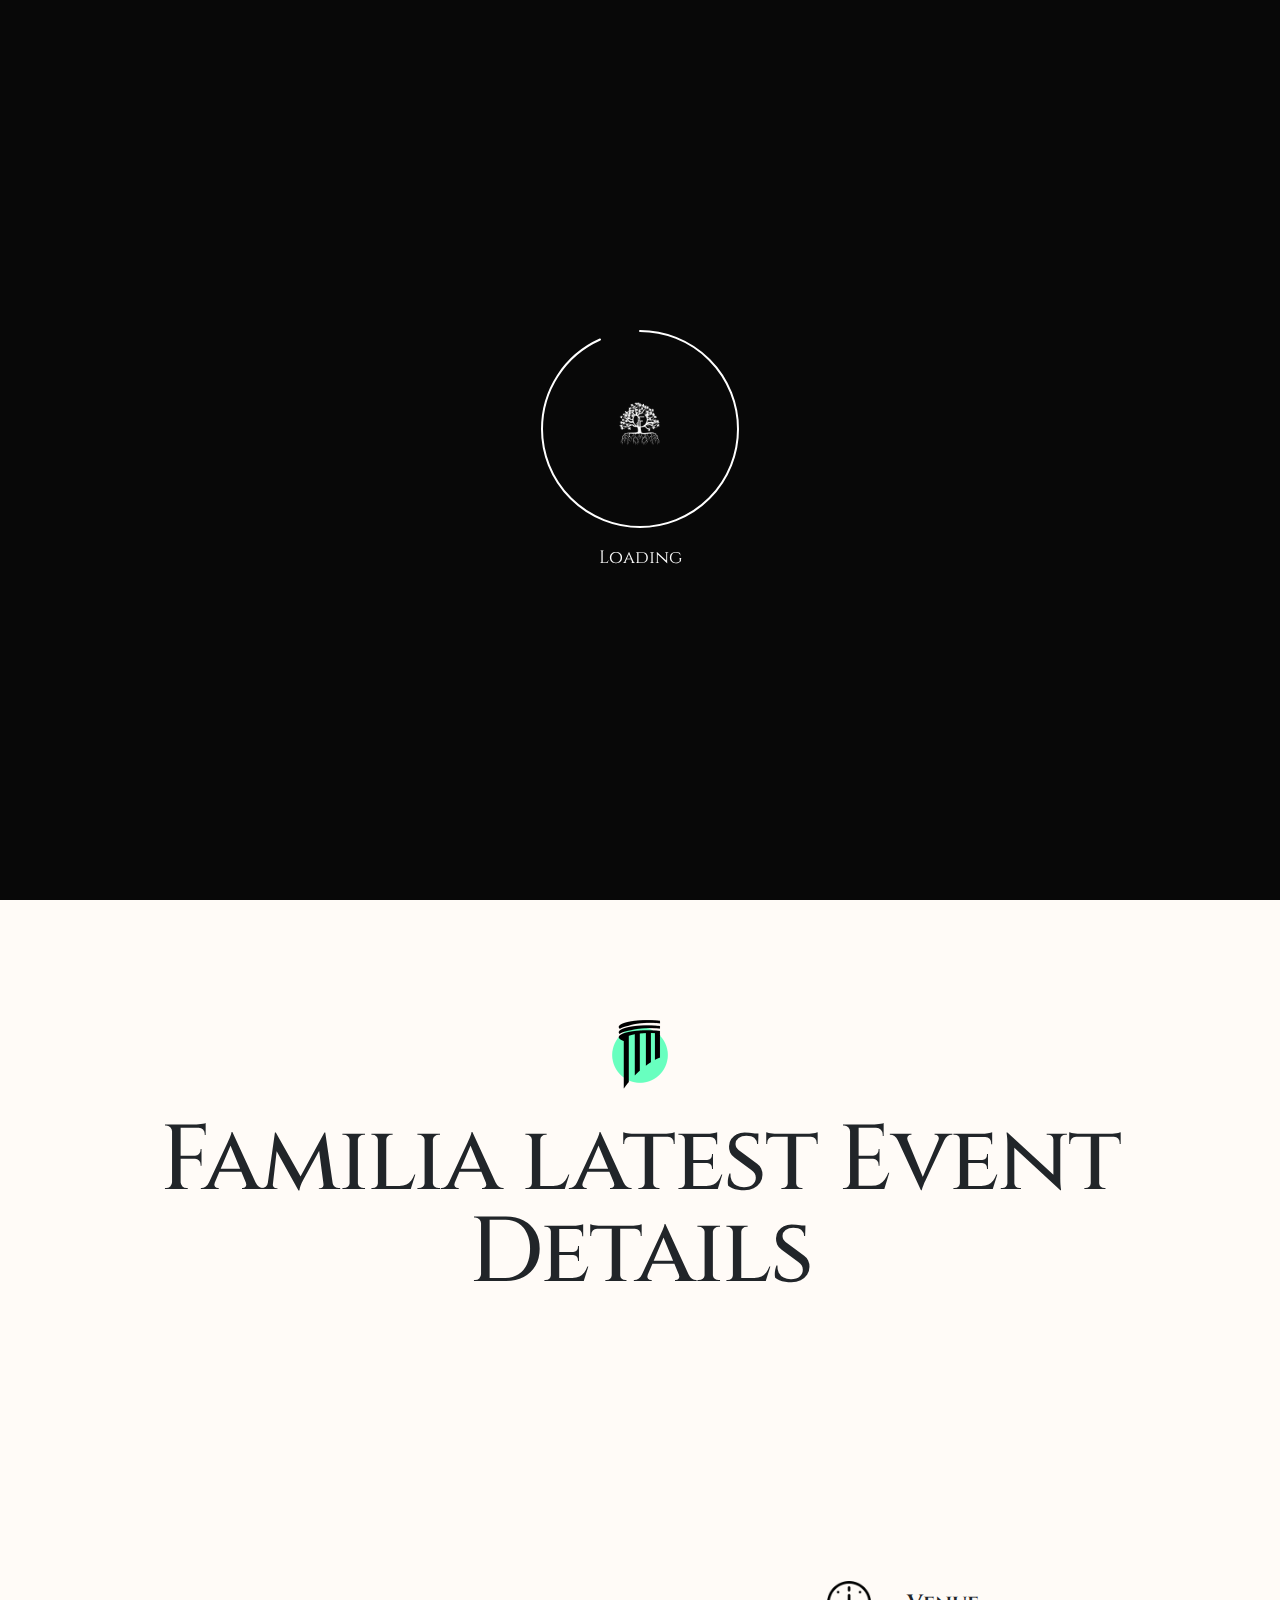
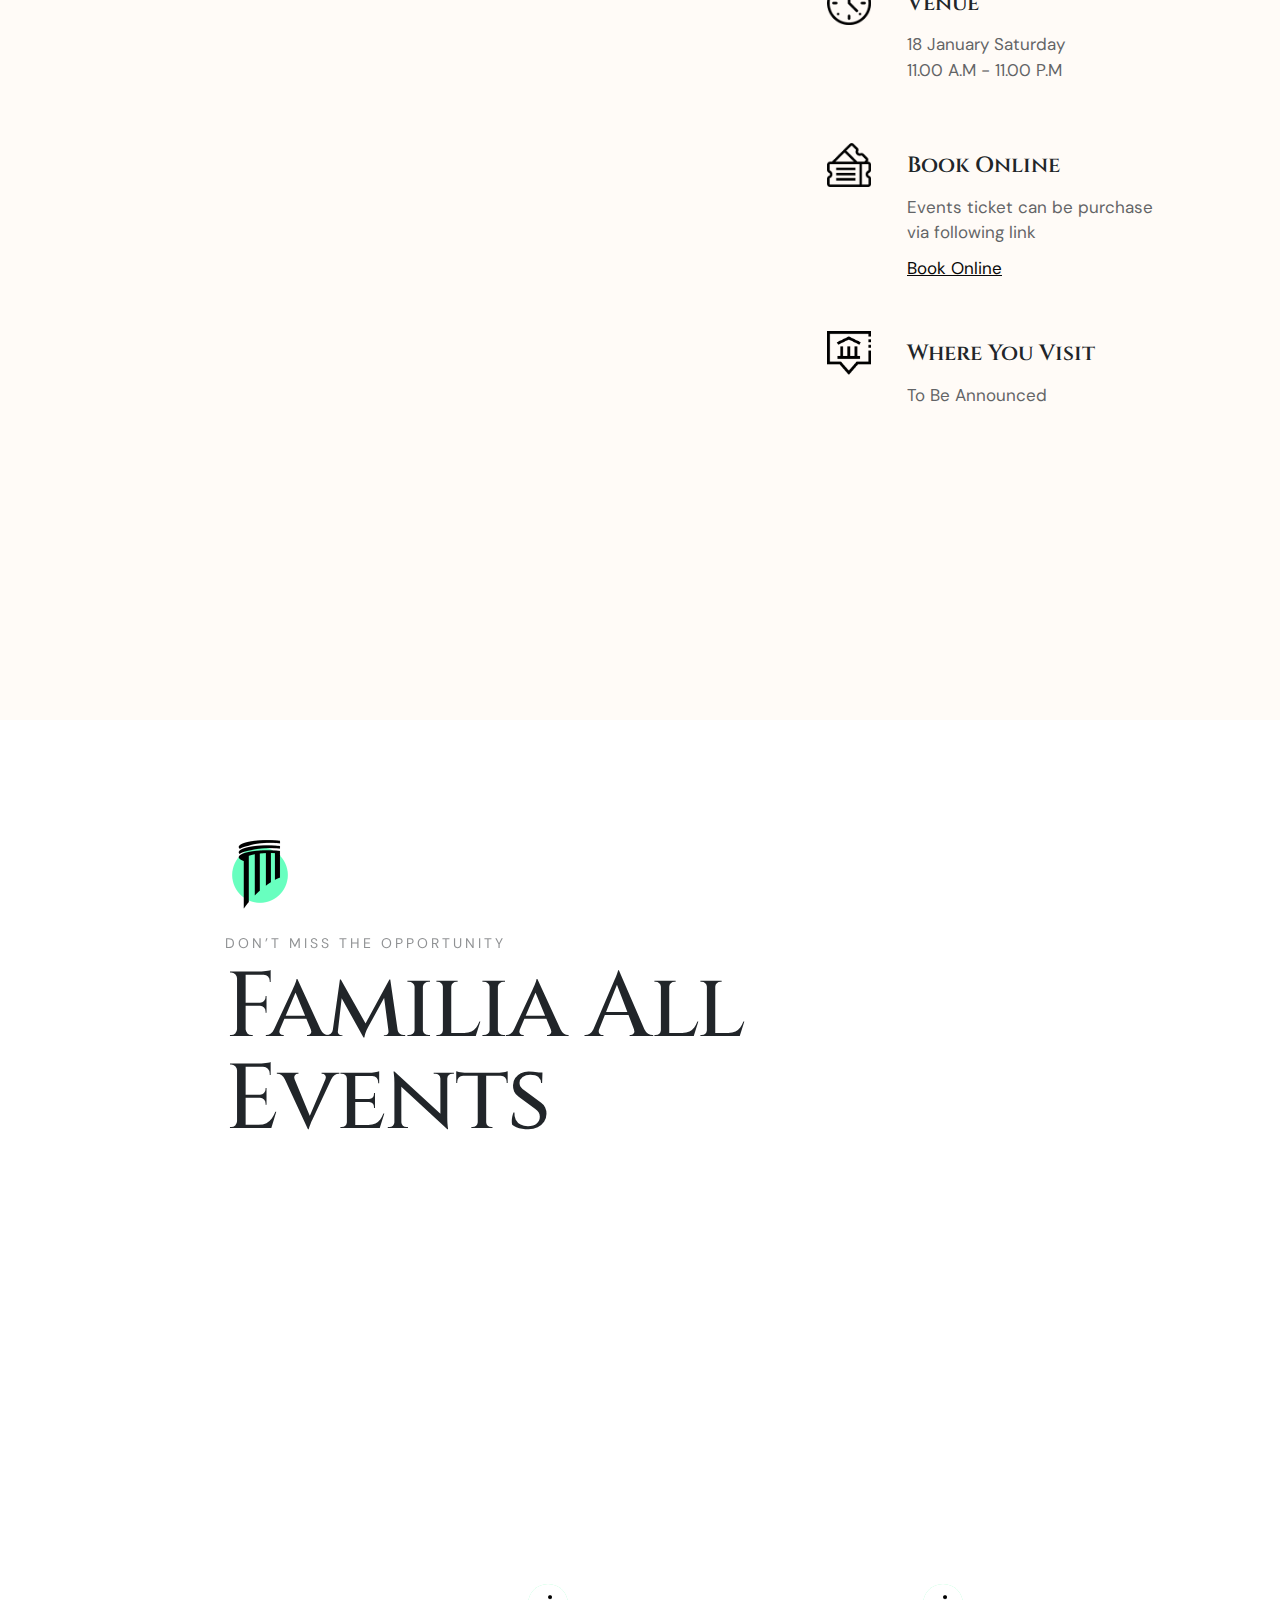
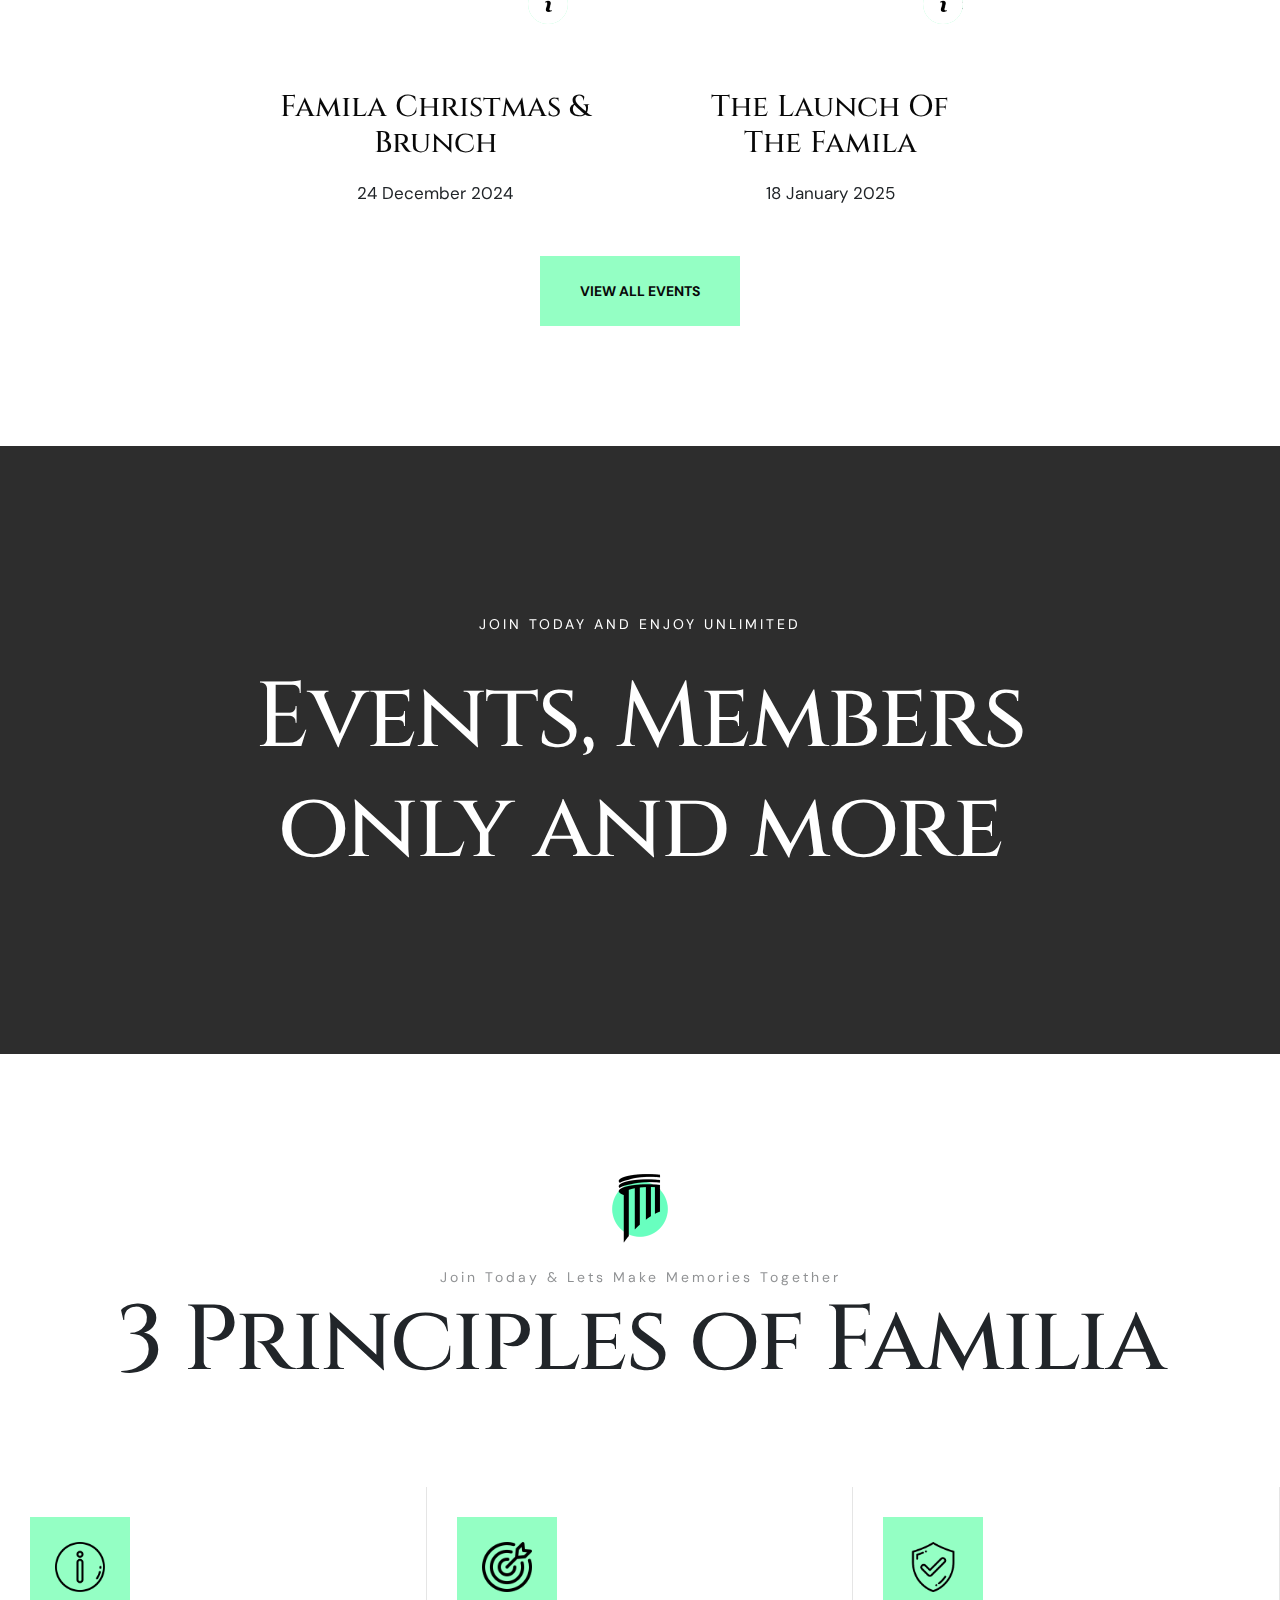
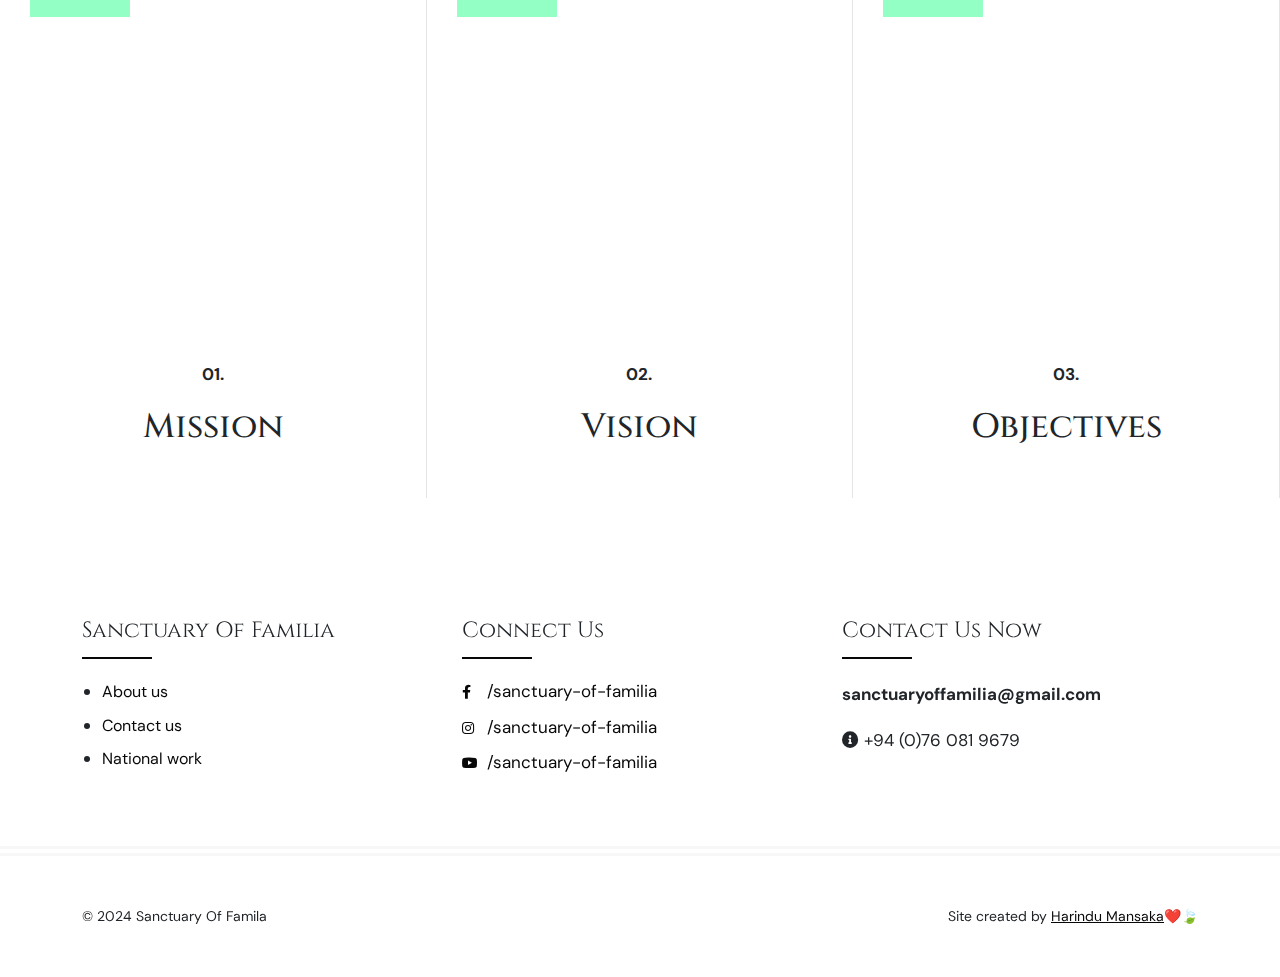
==== index.html @ 74d20cc4 "familia prototype version" ====
<!doctype html>
<html lang="en">
<head>
<meta charset="utf-8">
<meta name="viewport" content="width=device-width, initial-scale=1, shrink-to-fit=no">
<meta name="theme-color" content="#feed01"/>
<title>sanctuary of familia</title>
<meta name="author" content="Themezinho">
<meta name="description" content="For all kind of exhibition museum website">
<meta name="keywords" content="wandau, exhibition, museum, art, history, entry, ticket, contemporary, modern, booking, visit, culture, life, centuries, roots, fancy, themezinho">

<!-- SOCIAL MEDIA META -->
<meta property="og:description" content="Wandau | Art & History Museum">
<meta property="og:image" content="http://www.themezinho.net/wandau/preview.png">
<meta property="og:site_name" content="wandau">
<meta property="og:title" content="wandau">
<meta property="og:type" content="website">
<meta property="og:url" content="http://www.themezinho.net/wandau">

<!-- TWITTER META -->
<meta name="twitter:card" content="summary">
<meta name="twitter:site" content="@wandau">
<meta name="twitter:creator" content="@wandau">
<meta name="twitter:title" content="wandau">
<meta name="twitter:description" content="Wandau | Art & History Museum">
<meta name="twitter:image" content="http://www.themezinho.net/wandau/preview.png">

<!-- FAVICON FILES -->
<link href="ico/apple-touch-icon-144-precomposed.png" rel="apple-touch-icon" sizes="144x144">
<link href="ico/apple-touch-icon-114-precomposed.png" rel="apple-touch-icon" sizes="114x114">
<link href="ico/apple-touch-icon-72-precomposed.png" rel="apple-touch-icon" sizes="72x72">
<link href="ico/apple-touch-icon-57-precomposed.png" rel="apple-touch-icon">
<link href="ico/favicon.png" rel="shortcut icon">

<!-- CSS FILES -->
<link rel="stylesheet" href="css/fontawesome.min.css">
<link rel="stylesheet" href="css/odometer.min.css">
<link rel="stylesheet" href="css/fancybox.min.css">
<link rel="stylesheet" href="css/swiper.min.css">
<link rel="stylesheet" href="css/bootstrap.min.css">
<link rel="stylesheet" href="css/style.css">
</head>
<body>
<div class="preloader" id="preloader">
  <svg viewBox="0 0 1920 1080" preserveAspectRatio="none" version="1.1">
    <path d="M0,0 C305.333333,0 625.333333,0 960,0 C1294.66667,0 1614.66667,0 1920,0 L1920,1080 C1614.66667,1080 1294.66667,1080 960,1080 C625.333333,1080 305.333333,1080 0,1080 L0,0 Z"></path>
  </svg>
  <div class="inner">
    <canvas class="progress-bar" id="progress-bar" width="200" height="200"></canvas>
    <figure><img src="images/familia-logo-white.png" alt="Image"></figure>
    <small>Loading</small> </div>
  <!-- end inner -->
</div>
<!-- end preloder -->
<div class="page-transition">
  <svg viewBox="0 0 1920 1080" preserveAspectRatio="none" version="1.1">
    <path d="M0,0 C305.333333,0 625.333333,0 960,0 C1294.66667,0 1614.66667,0 1920,0 L1920,1080 C1614.66667,980 1294.66667,930 960,930 C625.333333,930 305.333333,980 0,1080 L0,0 Z"></path>
  </svg>
</div>
<!-- end page-transition -->
<div class="smooth-scroll">
  <div class="section-wrapper" data-scroll-section>
    <div class="search-box">
      <div class="container">
        <div class="form">
          <h3>SEARCH EVENT</h3>
          <input type="search" placeholder="What are you looking for ?">
          <input type="submit" value="SEARCH">
        </div>
        <!-- end form -->
        <div class="search-events">
          <ul>
            <li>
              <h5><a href="#">Artemisia Gentileschi talk with Maria</a></h5>
              <small>15 August – 31 October 2020</small> </li>
            <li>
              <h5><a href="#">Artemisia Gentileschi talk with Maria</a></h5>
              <small>15 August – 31 October 2020</small> </li>
            <li>
              <h5><a href="#">Artemisia Gentileschi talk with Maria</a></h5>
              <small>15 August – 31 October 2020</small> </li>
          </ul>
        </div>
        <!-- end search-events -->
      </div>
    </div>
    <!-- end search-box -->
    <aside class="side-widget">
      <svg viewBox="0 0 600 1080" preserveAspectRatio="none" version="1.1">
        <path d="M540,1080H0V0h540c0,179.85,0,359.7,0,539.54C540,719.7,540,899.85,540,1080z"></path>
      </svg>
      <figure class="logo"> <img src="images/familia-logo-white.png" alt="Image"> <h4 class="widget-title">Latest News</h4></figure>
      <!-- end logo -->
      <div class="inner">
        <div class="widget">
          <figure><img src="images/familia-launch.jpg" alt="Image"></figure>
          <p>At Familia, our mission is to create extraordinary, immersive music experiences that celebrate diversity, elevate local talent, and provide a safe, inclusive space where music lovers can connect, express themselves, and enjoy the thrill of underground music.</p>
        </div>
        <!-- end widget -->
        <div class="widget">
          <h6 class="widget-title">Venue</h6>
          <p> 18 January 2025 11 A.M. - 11 P.M.</p>
        </div>
        <!-- end widget -->
      </div>
      <!-- end inner -->
		<div class="display-mobile">
			<div class="custom-menu">
        <!-- <ul>
          <li><a href="#">Eng</a></li>
          <li><a href="#">Rus</a></li>
        </ul> -->
      </div>
      <!-- end custom-menu -->
      <div class="site-menu">
        <ul>
          <!-- <a href="visit.html" data-scroll-to>Visit</a> -->
          <!-- <li></li> -->
          <li><a href="exhibitions.html" data-scroll-to>Upcoming Events</a></li>
          <li><a href="collections.html" data-scroll-to>Featured Artists</a></li>
          <!-- <a href="about.html" data-scroll-to>About</a> -->
          <!-- <li></li> -->
          <!-- <li><a href="contact.html" data-scroll-to>Contact</a></li> -->
        </ul>
      </div>
      <!-- end site-menu -->
		</div>
		<!-- end display-mobile -->
    </aside>
    <nav class="navbar">
      <div class="logo"> <a href="index.html"> <img src="images/logo-2-new-3.png" alt="Image"> </a> </div>
      <!-- end logo -->
      <div class="custom-menu">
        <!-- <ul>
          <li><a href="#">Eng</a></li>
          <li><a href="#">Rus</a></li>
        </ul> -->
      </div>
      <!-- end custom-menu -->
      <div class="site-menu">
        <ul>
          <!-- <li><a href="visit.html" data-scroll-to>Visit</a></li> -->
          <li><a href="exhibitions.html" data-scroll-to>Upcoming Events</a></li>
          <li><a href="collections.html" data-scroll-to>Featured Artists</a></li>
          <!-- <a href="about.html" data-scroll-to>About</a> -->
          <li></li>
          <!-- <li><a href="contact.html" data-scroll-to>Contact</a></li> -->
        </ul>
      </div>
      <!-- end site-menu -->
      <!-- <i class="far fa-search"></i>  -->
      <div class="search-button"> </div>
      <!-- end search-button -->
      <div class="hamburger-menu">
        <svg class="hamburger" width="30" height="30" viewBox="0 0 30 30">
          <path class="line line-top" d="M0,9h30"/>
          <path class="line line-center" d="M0,15h30"/>
          <path class="line line-bottom" d="M0,21h30"/>
        </svg>
      </div>
      <!-- end hamburger-menu -->
      <!-- <a href="membership.html">GET A TICKET</a>  -->
      <div class="navbar-button"> </div>
      <!-- end navbar-button -->
    </nav>
    <!-- end navbar -->
    <header class="slider">
      <div class="swiper-container slider-images">
        <div class="swiper-wrapper">
          <div class="swiper-slide" data-background="images/god.jpeg">
			<div class="mobile-slide" data-background="images/god-mobile.jpeg"></div>
			</div>
          <div class="swiper-slide" data-background="images/athena.jpg">
			<div class="mobile-slide" data-background="images/athena-mobile.jpg"></div>
			</div>
          <!-- <div class="swiper-slide" data-background="images/slide03.jpg">
			<div class="mobile-slide" data-background="images/slide-mobile03.jpg"></div>
			</div> -->
        </div>
        <!-- end swiper-wrapper -->
        <div class="container-fluid slider-nav">
          <div class="swiper-pagination"></div>
          <!-- end swiper-pagination -->
          <div class="swiper-fraction"></div>
          <!-- end swiper-fraction -->
          <div class="button-prev"><i class="far fa-chevron-down"></i></div>
          <!-- end swiper-button-prev -->
          <div class="button-next"><i class="far fa-chevron-up"></i></div>
          <!-- end swiper-button-next -->
        </div>
        <!-- end slider-nav -->
      </div>
      <!-- end slider-images -->
      <div class="swiper-container slider-texts">
        <!-- <svg width="580" height="400" class="svg-morph">
          <path id="svg_morph" d="m261,30.4375c0,0 114,6 151,75c37,69 37,174 6,206.5625c-31,32.5625 -138,11.4375 -196,-19.5625c-58,-31 -86,-62 -90,-134.4375c12,-136.5625 92,-126.5625 129,-127.5625z" />
        </svg> -->
        <div class="swiper-wrapper">
          <div class="swiper-slide">
            <div class="container-fluid">
              <h1>Familia <br>
                The Launch </h1>
                <p>Redefining Sri Lanka's Music Scene Through<br>
                Immersive Underground Experiences.</p>
            </div>
            <!-- end container -->
          </div>
          <!-- end swiper-slide -->
          <div class="swiper-slide">
            <div class="container-fluid">
              <h1>Christmas & <br>
                Brunch</h1>
              <p>Redefining Sri Lanka's Music Scene Through<br>
                  Immersive Underground Experiences.</p>
            </div>
            <!-- end container -->
          </div>
          <!-- end swiper-slide -->
          <!-- <div class="swiper-slide">
            <div class="container-fluid">
              <h1>The Art of <br>
                North Africa </h1>
              <p>Curator Peter Loovers explores the special relationship between<br>
                Arctic Peoples and 'man's best friend'.</p>
            </div>
            <!- end container -->
          <!-- </div> -->
          <!-- end swiper-slide -->
        </div>
        <!-- end swiper-wrapper -->
      </div>
      <!-- end slider-texts -->
      <div class="play-now"> <a href="videos/familia-short.mp4" data-fancybox data-width="640" data-height="360"  class="play-btn"></a>
        <svg version="1.1" xmlns="http://www.w3.org/2000/svg" xmlns:xlink="http://www.w3.org/1999/xlink" x="0px" y="0px" width="300px" height="300px" viewBox="0 0 300 300" enable-background="new 0 0 300 300" xml:space="preserve">
          <defs>
            <path id="circlePath" d="M 150, 150 m -60, 0 a 60,60 0 0,1 120,0 a 60,60 0 0,1 -120,0 "/>
          </defs>
          <circle cx="150" cy="100" r="75" fill="none"/>
          <g>
            <use xlink:href="#circlePath" fill="none"/>
            <text>
              <textPath xlink:href="#circlePath">PLAY NOW  - PLAY NOW - PLAY NOW -</textPath>
            </text>
          </g>
        </svg>
      </div>
      <!-- end play-now -->
    </header>
    <!-- end slider -->
    <section class="content-section" data-background="#fffbf7">
      <div class="container">
        <div class="row align-items-center">
          <div class="col-12">
            <div class="section-title text-center">
              <figure><img src="images/title-shape.png" alt="Image"></figure>
              <h2>Familia latest Event<br>
                Details</h2>
            </div>
            <!-- end section-title -->
          </div>
          <!-- end col-12 -->
          <div class="col-lg-7">
            <figure class="image-box" data-scroll data-scroll-speed="-1" > <img src="images/familia-launch.jpg" alt="Image"> </figure>
          </div>
          <!-- end col-7 -->
          <div class="col-lg-5">
            <div class="side-icon-list right-side">
              <ul>
                <li>
                  <figure> <img src="images/icon01.png" alt="Image"> </figure>
                  <div class="content">
                    <h5>Venue</h5>
                    <p>18 January Saturday<br>
                      11.00 A.M - 11.00 P.M</p>
                  </div>
                  <!-- end content -->
                </li>
                <li>
                  <figure> <img src="images/icon02.png" alt="Image"> </figure>
                  <div class="content">
                    <h5>Book Online</h5>
                    <p>Events ticket can be purchase <br>
                      via following link</p>
                    <a href="#">Book Online</a> </div>
                  <!-- end content -->
                </li>
                <li>
                  <figure> <img src="images/icon03.png" alt="Image"> </figure>
                  <div class="content">
                    <h5>Where You Visit</h5>
                    <p>To Be Announced</p>
                  </div>
                  <!-- end content -->
                </li>
              </ul>
            </div>
            <!-- end side-icon-list -->
          </div>
          <!-- end col-5 -->
        </div>
        <!-- end row -->
      </div>
      <!-- end container -->
    </section>
    <!-- end content-section -->
    <section class="content-section">
      <div class="container">
        <div class="row justify-content-center">
          <div class="col-lg-9">
            <div class="section-title">
              <figure><img src="images/title-shape.png" alt="Image"></figure>
              <h6>DON’T MISS THE OPPORTUNITY</h6>
              <h2>Familia All Events</h2>
            </div>
            <!-- end section-title -->
          </div>
          <!-- end col-9 -->
          <!-- <div class="col-lg-3"> <a href="#" class="circle-button">BOOK AN <br>
            EVENT</a> </div> -->
          <!-- end col-3 -->
        </div>
        <!-- end row -->
        <div class="row justify-content-center">
          <div class="col-lg-4 col-md-6">
            <div class="exhibition-box" data-scroll data-scroll-speed="-1" >
              <figure> <a href="#"><img src="images/familia-christmas.jpg" alt="Image" class="img"></a>
                <div class="info">
                  <figure class="i"><img src="images/icon-info.png" alt="Image"></figure>
                  <span>Phase I Tickets Out</span> </div>
                <!-- end info -->
              </figure>
              <div class="content-box">
                <h4><a href="#">Famila Christmas &<br>
                  Brunch</a></h4>
                <p>24 December 2024 </p>
              </div>
              <!-- end content-box -->
            </div>
            <!-- end exhibition-box -->
          </div>
          <!-- end col-4 -->
          <div class="col-lg-4 col-md-6">
            <div class="exhibition-box" data-scroll data-scroll-speed="1">
              <figure> <a href="#"><img src="images/familia-launch.jpg" alt="Image" class="img"></a>
                <div class="info">
                  <figure class="i"><img src="images/icon-info.png" alt="Image"></figure>
                  <span>50% off exhibitions</span> </div>
                <!-- end info -->
              </figure>
              <div class="content-box">
                <h4><a href="#">The Launch Of<br>
                  The Famila</a></h4>
                <p> 18 January 2025 </p>
              </div>
              <!-- end content-box -->
            </div>
            <!-- end exhibition-box --> </div>
          <!-- end col-4 -->
          <!-- <div class="col-lg-4 col-md-6">
            <div class="exhibition-box" data-scroll data-scroll-speed="-0.5" >
              <figure> <a href="#"><img src="images/event03.jpg" alt="Image" class="img"></a>
                <div class="info">
                  <figure class="i"><img src="images/icon-info.png" alt="Image"></figure>
                  <span>50% off exhibitions</span> </div>
                <!- end info -->
              <!-- </figure>
              <div class="content-box">
                <h4><a href="#">Thomas Becket murder and
                  the making of a saint</a></h4>
                <p> 22 Apr 2023 - 22 Aug 2023</p>
              </div>
              <!- end content-box -->
            <!-- </div> -->
            <!-- end exhibition-box --><!-- </div> -->
          <!-- end col-4 -->
          <div class="col-12 text-center"> <a href="exhibitions.html" class="custom-button">VIEW ALL EVENTS</a> </div>
          <!-- end col-12 -->
        </div>
        <!-- end row -->
      </div>
      <!-- end container -->
    </section> 
    <section class="content-section">
      <div class="video-bg">
        <video src="videos/Artist-Loop.m4v" loop autoplay playsinline muted></video>
      </div>
      <!-- end video-bg -->
      <div class="container">
        <div class="cta-box" data-scroll data-scroll-speed="-1">
          <h6>JOIN TODAY AND ENJOY UNLIMITED</h6>
          <h2>Events, Members <br>
            only and more</h2>
            <!-- <a href="#" class="custom-button">BECOME A MEMBER</a> -->
           </div>
        <!-- end cta-box -->
      </div>
      <!-- end container -->
    </section>
    <!-- end content-section -->
    <!-- <section class="content-section no-bottom-spacing bottom-white" data-background="#fffbf7">
      <div class="container">
        <div class="row justify-content-center">
          <div class="col-12">
            <div class="section-title text-center">
              <figure><img src="images/title-shape.png" alt="Image"></figure>
              <h2>Art Inspiration of <br>
                19th Century</h2>
            </div>
            <!== end section-title ==>
          </div>
          <!== end col-12 ==>
          <div class="col-lg-4 col-md-6">
            <div class="text-content" data-scroll data-scroll-speed="-1">
              <h6>The challenge</h6>
              <p>In the 1980s, “the UK’s national
                museums faced political pressure
                from the <strong>Conservative</strong> government
                to charge for admission, to make
                them less dependent on
                government funding".</p>
            </div>
            <!== end text-content ==>
          </div>
          <!== end col-4 ==>
          <div class="col-lg-4 col-md-6">
            <div class="text-content" data-scroll data-scroll-speed="0.5">
              <h6>The initiative</h6>
              <p>In 1997, the new Labour government
                made a commitment to reinstate
                free entry for <strong>national</strong> museums in
                order to have a more diverse range
                of visitors. “Following a campaign
                led by the museums themselves, </p>
            </div>
            <!== end text-content ==>
          </div>
          <!== end col-4 ==>
          <div class="col-lg-4 col-md-6">
            <div class="text-content" data-scroll data-scroll-speed="1">
              <h6>The impact</h6>
              <p>The national museums which
                dropped charges all saw <strong>substantial</strong> increases to their
                visitor numbers, an average of
                70 percent. In the first year after
                free admission was introduced
                visitor figures.</p>
            </div>
            <!== end text-content ==>
          </div>
          <!== end col-4 ==>
        </div>
        <!== end row ==>
      </div>
      <!== end container ==>
		<div class="clearfix spacing-100"></div>
      <div class="horizontal-scroll">
        <div class="scroll-inner" data-scroll data-scroll-direction="horizontal" data-scroll-speed="5">
          <div class="scroll-wrapper">
            <div class="container-fluid">
              <div class="row">
                <div class="col-md-3">
                  <figure class="image-box" data-scroll data-scroll-speed="0"> <img src="images/image01.jpg" alt="Image"> </figure>
                </div>
                <!== end col-3 ==>
                <div class="col-md-4 offset-md-1">
                  <figure class="image-box" data-scroll data-scroll-speed="0"> <img src="images/image02.jpg" alt="Image"> </figure>
                </div>
                <!== end col-3 ==>
                <div class="col-md-2 offset-md-1">
                  <figure class="image-box" data-scroll data-scroll-speed="0"> <img src="images/image03.jpg" alt="Image"> </figure>
                </div>
                <!== end col-3 ==>
              </div>
              <!== end row ==>
            </div>
            <!== end container-fluid ==>
          </div>
          <!== end scroll-wrapper ==>
          <div class="scroll-wrapper">
            <div class="container-fluid">
              <div class="row">
                <div class="col-md-3">
                  <figure class="image-box" data-scroll data-scroll-speed="0"> <img src="images/image01.jpg" alt="Image"> </figure>
                </div>
                <!== end col-3 ==>
                <div class="col-md-4 offset-md-1">
                  <figure class="image-box" data-scroll data-scroll-speed="0"> <img src="images/image02.jpg" alt="Image"> </figure>
                </div>
                <!== end col-3 ==>
                <div class="col-md-2 offset-md-1">
                  <figure class="image-box" data-scroll data-scroll-speed="0"> <img src="images/image03.jpg" alt="Image"> </figure>
                </div>
                <!== end col-3 ==>
              </div>
              <!== end row ==>
            </div>
            <!== container-fluid ==>
          </div>
          <!== end scroll-wrapper ==>
        </div>
        <!== end scroll-inner ==>
      </div>
      <!== end horizontal-scroll ==>
    </section> -->
    <!-- end content-section -->
    <section class="content-section no-bottom-spacing">
      <div class="container">
        <div class="row justify-content-center">
          <div class="col-12">
            <div class="section-title text-center">
              <figure><img src="images/title-shape.png" alt="Image"></figure>
              <h6>Join Today & Lets Make Memories Together</h6>
              <h2>3 Principles of Familia</h2>
            </div>
            <!-- end section-title -->
          </div>
          <!-- end col-12 -->
        </div>
        <!-- end row -->
      </div>
      <!-- end container -->
      <div class="container-fluid px-0">
        <div class="row g-0">
          <div class="col-lg-4">
            <div class="image-icon-box" data-scroll data-scroll-speed="-1">
              <figure class="icon"> <img src="images/icon04.png" alt="Image"> </figure>
              <figure class="content-image"> <img src="images/left-new.png" alt="Image"> </figure>
              <div class="content-box"> <b>01.</b>
                <h4>Mission</h4>
                <div class="expand">
                  <p>At Familia, our mission is to create
                    extraordinary, immersive music
                    experiences that celebrate diversity,
                    elevate local talent, and provide a
                    safe, inclusive space where music
                    lovers can connect, express
                    themselves, and enjoy the thrill of
                    underground music.</p>
                  <!-- <a href="#" class="custom-link">Learn More</a> --></div>
                <!-- end expand -->
              </div>
              <!-- end content-box -->
            </div>
            <!-- end image-icon-box -->
          </div>
          <!-- end col-4 -->
          <div class="col-lg-4">
            <div class="image-icon-box" data-scroll data-scroll-speed="0.5">
              <figure class="icon"> <img src="images/target.png" alt="Image"> </figure>
              <figure class="content-image"> <img src="images/middle.png" alt="Image"> </figure>
              <div class="content-box"> <b>02.</b>
                <h4>Vision</h4>
                <div class="expand">
                  <p>Our vision is to cultivate a thriving,
                    inclusive music community that
                    fosters creativity, self-expression, and
                    connection through the
                    transformative power of music.</p>
                  <!-- <a href="#" class="custom-link">Learn More</a> --> </div> 
                <!-- end expand -->
              </div>
              <!-- end content-box -->
            </div>
            <!-- end image-icon-box --> </div>
          <!-- end col-4 -->
          <div class="col-lg-4">
            <div class="image-icon-box" data-scroll data-scroll-speed="1">
              <figure class="icon"> <img src="images/icon06.png" alt="Image"> </figure>
              <figure class="content-image"> <img src="images/right-new.png" alt="Image"> </figure>
              <div class="content-box"> <b>03.</b>
                <h4>Objectives</h4>
                <div class="expand">
                  <p>Establish Familia as a premier event in Sri Lanka’s music scene, fostering brand recognition and securing long-term partnerships with investors, sponsors, and artists.</p>
                  <!-- <a href="#" class="custom-link">Learn More</a>  --></div>
                <!-- end expand -->
              </div>
              <!-- end content-box -->
            </div>
            <!-- end image-icon-box --> </div>
          <!-- end col-4 -->
        </div>
        <!-- end row -->
      </div>
      <!-- end container -->
    </section>
    <!-- end content-section -->
    <!-- <section class="content-section">
      <div class="container">
        <div class="row g-0 align-items-center">
          <div class="col-lg-6">
            <div class="art-slider">
              <div class="titles">
                <!== <h6>Art Collection</h6> ==>
                <h2>Meet Our <br>
                  Team</h2>
              </div>
              <!== end titles ==>
              <div class="swiper-container art-slider-content">
                <div class="swiper-wrapper">
                  <div class="swiper-slide"> <span>01</span>
                    <h3>Venus <br>
                      de Milo</h3>
                  </div>
                  <!== end swiper-slide ==>
                  <div class="swiper-slide"><span>02</span>
                    <h3>Les Demoiselles <br>
                      d'Avignon</h3>
                  </div>
                  <!== end swiper-slide ==>
                  <div class="swiper-slide"><span>03</span>
                    <h3>Mona <br>
                      Lisa</h3>
                  </div>
                  <!== end swiper-slide ==>
                  <div class="swiper-slide"><span>04</span>
                    <h3>L'Arlesienne: <br>
                      Madame Ginoux</h3>
                  </div>
                  <!== end swiper-slide ==>
                  <div class="swiper-slide"><span>05</span>
                    <h3>Cuckoo <br>
                      Clocks</h3>
                  </div>
                  <!== end swiper-slide ==>
                </div>
                <!== end swiper-wrapper ==>
              </div>
              <!== end art-slider-content ==>
            </div>
            <!== end art-slider ==>
          </div>
          <!== end col-6 ==>
          <div class="col-lg-6">
            <div class="art-slider" data-scroll data-scroll-speed="1">
              <div class="swiper-container art-slider-images">
                <div class="swiper-wrapper">
                  <div class="swiper-slide"> <img src="images/art-slide01.jpg" alt="Image"> </div>
                  <!== end swiper-slide ==>
                  <div class="swiper-slide"> <img src="images/art-slide02.jpg" alt="Image"> </div>
                  <!== end swiper-slide ==>
                  <div class="swiper-slide"> <img src="images/art-slide03.jpg" alt="Image"> </div>
                  <!== end swiper-slide ==>
                  <div class="swiper-slide"> <img src="images/art-slide04.jpg" alt="Image"> </div>
                  <!== end swiper-slide ==>
                  <div class="swiper-slide"> <img src="images/art-slide05.jpg" alt="Image"> </div>
                  <!== end swiper-slide ==>
                </div>
                <!== end swiper-wrapper ==>
              </div>
              <!== end art-slider-images ==>
            </div>
            <!== end art-slider ==>
          </div>
          <!== end col-6 ==>
        </div>
        <!== end row ==>
      </div>
      <!== end container ==>
    </section> -->
    <!-- end content-section -->

    <!-- end content-section -->
    <!-- <section class="content-section">
      <div class="container">
        <div class="row justify-content-center">
          <div class="col-12">
            <div class="section-title text-center">
              <figure><img src="images/title-shape.png" alt="Image"></figure>
              <h6>Get Latest Updates and News</h6>
              <h2>Recent News</h2>
            </div>
            <!== end section-title ==>
          </div>
          <!== end col-12 ==>
        </div>
        <!== end row ==>
      </div>
      <!== end container ==>
      <div class="container">
        <div class="row">
          <div class="col-12">
            <div class="recent-news">
              <div class="content-box"> <small>Dec 26, 2020</small>
                <h3>The Ultimate Guide To
                  Knots Practice Kit</h3>
                <p>Learn to tie over 250 knots
                  with step-by-step instructions.
                  Supplied with 4...</p>
                <a href="#" class="custom-link">Continue reading</a> </div>
              <!== end content-box ==>
              <figure data-scroll data-scroll-speed="-1"><img src="images/recent-news01.jpg" alt="Image"></figure>
            </div>
            <!== end recent-news ==>
          </div>
          <!== end col-8 ==>
          <div class="col-12">
            <div class="recent-news">
              <div class="content-box"><small>Dec 26, 2020</small>
                <h3>The Ultimate Guide To
                  Knots Practice Kit</h3>
                <p>Learn to tie over 250 knots
                  with step-by-step instructions.
                  Supplied with 4...</p>
                <a href="#" class="custom-link">Continue reading</a> </div>
              <!== end content-box ==>
              <figure data-scroll data-scroll-speed="1"><img src="images/recent-news02.jpg" alt="Image"></figure>
            </div>
            <!== end recent-news ==>
          </div>
          <!== end col-9 ==>
          <div class="col-12 text-center"> <a href="news.html" class="circle-button">SEE ALL<br>
            NEWS</a> </div>
          <!== end col-12 ==>
        </div>
        <!== end row ==>
      </div>
      <!== end container ==>
    </section> -->
    <!-- end content-section -->
    <!-- <section class="content-section no-spacing" data-background="#94ffc4">
      <div class="container">
        <div class="row">
          <div class="col-12">
            <div class="newsletter-box">
              <div class="form">
                <div class="titles">
                  <h6>Subscribe Newsletter</h6>
                  <h2>Sign up to get the
                    latest news</h2>
                </div>
                <!- end titles -->
                <!-- <div class="inner">
                  <input type="email" placeholder="Enter your e-mail address">
                  <input type="submit" value="SIGN UP">
                </div> -->
                <!-- end inner -->
                <!-- <small>Will be used in accordance with our <a href="#">Privacy Policy</a></small> </div> -->
              <!-- end form -->
              <!-- <figure class="newsletter-image" data-scroll data-scroll-speed="0.7"><img src="images/newsletter-image.png" alt="Image"></figure>
            </div> -->
            <!-- end newsletter-box -->
          <!-- </div> -->
          <!-- end col-12 -->
        <!-- </div> -->
        <!-- end row -->
      <!-- </div> -->
      <!-- end container -->
    <!-- </section> -->
    <!-- end content-section -->
    <footer class="footer">
      <div class="container">
        <div class="row">
          <div class="col-lg-4 col-md-6">
            <h6 class="widget-title">Sanctuary Of Familia</h6>
            <ul class="footer-menu">
              <li><a href="#">About us </a></li>
              <li><a href="#">Contact us</a></li>
              <li><a href="#">National work</a></li>
              <!-- <li><a href="#">International work</a></li> -->
            </ul>
          </div>
          <!-- end col-4 -->
          <div class="col-lg-4 col-md-6">
            <h6 class="widget-title">Connect Us</h6>
            <ul class="social-media">
              <li><a href="#"><i class="fab fa-facebook-f"></i> /sanctuary-of-familia</a></li>
              <li><a href="#"><i class="fab fa-instagram"></i> /sanctuary-of-familia</a></li>
              <li><a href="#"><i class="fab fa-youtube"></i> /sanctuary-of-familia</a></li>
            </ul>
          </div>
          <!-- end col-4 -->
          <div class="col-lg-4">
            <h6 class="widget-title">Contact Us Now</h6>
            <address class="address">
            <strong>sanctuaryoffamilia@gmail.com</strong> <i class="fas fa-info-circle"></i> +94 (0)76 081 9679
            </address>
          </div>
          <!-- end col-4 -->
        </div>
        <!-- end row -->
      </div>
      <!-- end container -->
      <div class="footer-bottom">
        <div class="container"> <span class="copyright">© 2024 Sanctuary Of Famila</span> <span class="creation">Site created by <a href="https://www.linkedin.com/in/harindu-mansaka-2b093b214/">Harindu Mansaka</a></span>❤️🍃
        </div>
        <!-- end container -->
      </div>
      <!-- end footer-bottom -->
    </footer>
    <!-- end footer -->
  </div>
</div>

<!-- JS FILES -->
<script src="js/jquery.min.js"></script>
<script src="js/bootstrap.min.js"></script>
<script src="js/locomotive-scroll.min.js"></script>
<script src="js/kinetic-slider.js"></script>
<script src="js/fancybox.min.js"></script>
<script src="js/odometer.min.js"></script>
<script src="js/swiper.min.js"></script>
<script src="js/scripts.js"></script>
</body>
</html>
---- css/style.css ----
/*

@Author: Themezinho
@URL: http://www.themezinho.net
 
This file contains the styling for the actual theme, this
is the file you need to edit to change the look of the
theme.


	// Table of contents //

		01. FONTS
		02. BODY
		03. LOCOMOTIVE
		04. HTML ELEMENTS
		05. LINKS
		06. FORM ELEMENTS
		07. SPACING
		08. ACCORDION
		09. HAMBURGER
		10. PRELOADER
		11. PAGE TRANSITION
		12. SEARCH BOX
		13. SIDE WIDGET
		14. NAVBAR 
		15. SLIDER
		16. PLAY NOW
		17. PAGE HEADER
		18. CONTENT SECTION
		19. VIDEO BG
		20. CUSTOM LINK
		21. CUSTOM BUTTON
		22. CIRCLE BUTTON
		23. IMAGE BOX
		24. SIDE ICON LIST
		25. IMAGE BOX CAROUSEL
		26. SIDE CONTENT
		27. SIDE IMAGE
		28. SIDE LIST
		29. SIDE ARTS
		30. COUNTER BOX
		31. IMAGE CONTENT BOX
		32. TESTIMONIALS BOX
		33. COLLECTION BOX
		34. EXHIBITION BOX
		35. TEXT BOX
		36. ART SLIDER
		37. HORIZONTAL SCROLL
		38. IMAGE ICON BOX
		39. CTA BOX
		40. NOTE BOX
		41. RECENT NEWS
		42. NEWSLETTER BOX
		43. CONTACT BOX
		44. CONTACT FORM
		45. GOOGLE MAPS
		46. BLOG POST
		47. SIDEBAR
		48. FOOTER

	

*/
@import url("https://fonts.googleapis.com/css2?family=Cinzel:wght@400;600&family=DM+Sans:wght@400;500;700&display=swap");
* {
  outline: none !important;
}

body {
  margin: 0;
  padding: 0;
  font-family: 'DM Sans', sans-serif;
  font-size: 17px;
  -webkit-font-smoothing: antialiased;
  text-rendering: optimizeLegibility;
  -moz-osx-font-smoothing: grayscale;
  -ms-word-wrap: break-word;
  word-wrap: break-word;
}

/* LOCOMOTIVE */
.no-transform {
  transform: none !important;
}

html.has-scroll-smooth {
  overflow: hidden;
}

html.has-scroll-dragging {
  -webkit-user-select: none;
  -moz-user-select: none;
  -ms-user-select: none;
  user-select: none;
}

.has-scroll-smooth body {
  overflow: hidden;
}

.has-scroll-smooth [data-scroll-container] {
  min-height: 100vh;
}

/* HTML ELEMENTS */
img {
  max-width: 100%;
}

iframe {
  max-width: 100%;
}

/* LINKS */
a {
  text-decoration: none;
  color: #080808;
}

a:hover {
  text-decoration: underline;
  color: #080808;
}

/* FORM ELEMENTS */
input[type="text"] {
  width: 420px;
  max-width: 100%;
  height: 70px;
  padding: 0 30px;
  border: 1px solid #cecece;
}

input[type="email"] {
  width: 420px;
  max-width: 100%;
  height: 70px;
  padding: 0 30px;
  border: 1px solid #cecece;
}

input[type="search"] {
  width: 420px;
  max-width: 100%;
  height: 70px;
  padding: 0 30px;
  border: 1px solid #cecece;
}

input[type="password"] {
  width: 420px;
  max-width: 100%;
  height: 70px;
  padding: 0 30px;
  border: 1px solid #cecece;
}

input[type="number"] {
  width: 420px;
  max-width: 100%;
  height: 70px;
  padding: 0 30px;
  border: 1px solid #cecece;
}

input[type="date"] {
  width: 420px;
  max-width: 100%;
  height: 70px;
  padding: 0 30px;
  border: 1px solid #cecece;
}

input[type="radio"] {
  width: 18px;
  height: 18px;
  display: inline-block;
  margin-right: 4px;
  transform: translateY(3px);
  appearance: none;
  background: #ededed;
  border-radius: 50%;
}

input[type="radio"]:checked {
  border: 6px solid #080808;
}

input[type="checkbox"] {
  width: 18px;
  height: 18px;
  display: inline-block;
  margin-right: 4px;
  transform: translateY(3px);
  appearance: none;
  background: #ededed;
}

input[type="checkbox"]:checked {
  border: 4px solid #ededed;
  background: #080808;
}

textarea {
  width: 520px;
  max-width: 100%;
  height: 140px;
  padding: 30px;
  border: 1px solid #cecece;
}

select {
  width: 420px;
  max-width: 100%;
  height: 70px;
  padding: 0 30px;
  border: 1px solid #cecece;
}

select {
  -webkit-appearance: none;
  -moz-appearance: none;
  background-image: linear-gradient(45deg, transparent 50%, gray 50%), linear-gradient(135deg, gray 50%, transparent 50%), linear-gradient(to right, #ccc, #ccc);
  background-position: calc(100% - 30px) 34px, calc(100% - 25px) 34px, calc(100% - 3.5em) 20px;
  background-size: 5px 5px, 5px 5px, 1px 40px;
  background-repeat: no-repeat;
}

select:focus {
  background-image: linear-gradient(45deg, gray 50%, transparent 50%), linear-gradient(135deg, transparent 50%, gray 50%), linear-gradient(to right, #ccc, #ccc);
  background-position: calc(100% - 25px) 34px, calc(100% - 30px) 34px, calc(100% - 3.5em) 20px;
  background-size: 5px 5px, 5px 5px, 1px 40px;
  background-repeat: no-repeat;
  border-color: gray;
  outline: 0;
}

select:-moz-focusring {
  color: transparent;
  text-shadow: 0 0 0 #000;
}

input[type="submit"] {
  height: 70px;
  display: inline-block;
  font-size: 14px;
  font-weight: 600;
  color: #080808;
  background: #94ffc4;
  border: none;
  padding: 0 50px;
}

button[type="submit"] {
  height: 70px;
  display: inline-block;
  font-size: 14px;
  font-weight: 600;
  color: #080808;
  background: #94ffc4;
  border: none;
  padding: 0 50px;
}
button[type="submit"] i {
  display: inline-block;
  margin-right: 8px;
  font-size: 18px;
  transform: translateY(2px);
}

/* SPACING */
.no-spacing {
  margin: 0 !important;
  padding: 0 !important;
}

.no-bottom-spacing {
  margin-bottom: 0 !important;
  padding-bottom: 0 !important;
}

.spacing-400 {
  height: 400px;
}

.spacing-200 {
  height: 200px;
}

.spacing-100 {
  height: 100px;
}

.spacing-50 {
  height: 50px;
}

/* ACCORDION */
.accordion {
  width: 100%;
  display: flex;
  flex-wrap: wrap;
}
.accordion dt {
  width: 100%;
  display: block;
  border-bottom: 1px solid #eee;
  padding: 15px 0;
}
.accordion dt a {
  display: flex;
  align-items: center;
  position: relative;
}
.accordion dt a:before {
  content: "\f078";
  width: 36px;
  height: 36px;
  display: flex;
  align-items: center;
  justify-content: center;
  margin-right: 15px;
  background: #94ffc4;
  border-radius: 50%;
  font-family: "Font Awesome 5 Pro";
  font-size: 13px;
}
.accordion dt a:hover {
  text-decoration: none;
}
.accordion dd {
  width: 100%;
  display: block;
  padding-top: 15px;
  margin-bottom: 30px;
}

/* HAMBURGER */
.hamburger path {
  -webkit-transform: translate3d(0, 0, 0);
  fill: transparent;
  stroke-width: 2px;
  stroke: #000;
  stroke-linecap: round;
  transition-duration: 0.7s;
  -webkit-transition-duration: 0.7s;
  transition-timing-function: cubic-bezier(0.86, 0, 0.09, 1);
  -webkit-transition-timing-function: cubic-bezier(0.86, 0, 0.09, 1);
}
.hamburger path.line-center {
  padding: 10px 0;
}
.hamburger.active .line-center {
  -moz-transform: translateX(-50px);
  -webkit-transform: translateX(-50px);
  -o-transform: translateX(-50px);
  -ms-transform: translateX(-50px);
  transform: translateX(-50px);
}
.hamburger.active .line-top {
  -moz-transform: rotate(45deg) translateX(6px) translateY(-9px);
  -webkit-transform: rotate(45deg) translateX(6px) translateY(-9px);
  -o-transform: rotate(45deg) translateX(6px) translateY(-9px);
  -ms-transform: rotate(45deg) translateX(6px) translateY(-9px);
  transform: rotate(45deg) translateX(6px) translateY(-9px);
}
.hamburger.active .line-bottom {
  -moz-transform: rotate(-45deg) translateX(-15px) translateY(0px);
  -webkit-transform: rotate(-45deg) translateX(-15px) translateY(0px);
  -o-transform: rotate(-45deg) translateX(-15px) translateY(0px);
  -ms-transform: rotate(-45deg) translateX(-15px) translateY(0px);
  transform: rotate(-45deg) translateX(-15px) translateY(0px);
}

/* PRELOADER */
.preloader {
  width: 100vw;
  height: 100%;
  display: flex;
  flex-wrap: wrap;
  align-items: center;
  justify-content: center;
  position: fixed;
  left: 0;
  top: 0;
  z-index: 99;
  transition: all cubic-bezier(0.785, 0.135, 0.15, 0.86) 1s;
  overflow: hidden;
}
.preloader .inner {
  display: inline-block;
  position: relative;
  z-index: 1;
  -webkit-animation-name: preloader-inner;
  -moz-animation-name: preloader-inner;
  -ms-animation-name: preloader-inner;
  -o-animation-name: preloader-inner;
  animation-name: preloader-inner;
  animation-duration: 0.8s;
  transition: all ease 0.8s;
}
.preloader .inner figure {
  width: 200px;
  height: 200px;
  display: flex;
  flex-wrap: wrap;
  align-items: center;
  justify-content: center;
  position: absolute;
  left: 0;
  top: 0;
  margin-bottom: 0;
}
.preloader .inner figure img {
  height: 70px;
}
.preloader .inner small {
  width: 100%;
  display: block;
  color: #fff;
  font-family: 'Cinzel', serif;
  font-size: 18px;
  text-align: center;
  margin-top: 15px;
}
.preloader .inner .progress-bar {
  background: none;
}
.preloader svg {
  width: 100%;
  height: 100%;
  position: absolute;
  left: 0;
  top: 0;
  fill: #080808;
}
.preloader svg path {
  animation-name: preloader-svg;
  -webkit-animation-timing-function: cubic-bezier(0.785, 0.135, 0.15, 0.86);
  -moz-animation-timing-function: cubic-bezier(0.785, 0.135, 0.15, 0.86);
  -o-animation-timing-function: cubic-bezier(0.785, 0.135, 0.15, 0.86);
  -ms-animation-timing-function: cubic-bezier(0.785, 0.135, 0.15, 0.86);
  animation-timing-function: cubic-bezier(0.785, 0.135, 0.15, 0.86);
  animation-duration: 0.7s;
  animation-play-state: paused;
  animation-fill-mode: forwards;
}

/* BEFORE PAGE LOADED */
.navbar {
  transform: translateY(-100%);
  transition-duration: 0.7s;
  -webkit-transition-duration: 0.7s;
  transition-timing-function: cubic-bezier(0.86, 0, 0.09, 1);
  -webkit-transition-timing-function: cubic-bezier(0.86, 0, 0.09, 1);
  transition-delay: 0.20s;
}

.slider {
  transform: scale(1.4);
  transition-duration: 0.7s;
  -webkit-transition-duration: 0.7s;
  transition-timing-function: cubic-bezier(0.86, 0, 0.09, 1);
  -webkit-transition-timing-function: cubic-bezier(0.86, 0, 0.09, 1);
  transition-delay: 0.25s;
  opacity: 0;
}

.page-header {
  transform: scale(1.4);
  transition-duration: 0.7s;
  -webkit-transition-duration: 0.7s;
  transition-timing-function: cubic-bezier(0.86, 0, 0.09, 1);
  -webkit-transition-timing-function: cubic-bezier(0.86, 0, 0.09, 1);
  transition-delay: 0.25s;
  opacity: 0;
}

/* PAGE LOADED */
.page-loaded .preloader {
  top: 100%;
}

.page-loaded .preloader .inner {
  transform: translateY(50px);
  opacity: 0;
}

.page-loaded .preloader svg path {
  animation-play-state: running;
}

.page-loaded .navbar {
  transform: translateY(0);
}

.page-loaded .slider {
  transform: scale(1);
  opacity: 1;
}

.page-loaded .page-header {
  transform: scale(1);
  opacity: 1;
}

/* PAGE TRANSITION */
.page-transition {
  width: 100%;
  height: 100%;
  position: fixed;
  left: 0;
  top: -100%;
  z-index: 99;
  transition: all cubic-bezier(0.785, 0.135, 0.15, 0.86) 0.7s;
  overflow: hidden;
}
.page-transition.active {
  top: 0;
}
.page-transition.active svg path {
  -webkit-animation-name: page-transition;
  -moz-animation-name: page-transition;
  -ms-animation-name: page-transition;
  -o-animation-name: page-transition;
  animation-name: page-transition;
  -webkit-animation-timing-function: cubic-bezier(0.785, 0.135, 0.15, 0.86);
  -moz-animation-timing-function: cubic-bezier(0.785, 0.135, 0.15, 0.86);
  -o-animation-timing-function: cubic-bezier(0.785, 0.135, 0.15, 0.86);
  -ms-animation-timing-function: cubic-bezier(0.785, 0.135, 0.15, 0.86);
  animation-timing-function: cubic-bezier(0.785, 0.135, 0.15, 0.86);
  animation-duration: 1s;
  animation-fill-mode: forwards;
}
.page-transition svg {
  width: 100%;
  height: 100%;
  position: absolute;
  left: 0;
  top: 0;
  fill: #080808;
}

/* SEARCH BOX */
.search-box {
  width: 100%;
  height: 100vh;
  display: flex;
  flex-wrap: wrap;
  position: absolute;
  left: 0;
  top: 0;
  z-index: 8;
  background: #fff;
  align-items: center;
  opacity: 0;
  visibility: hidden;
  -webkit-transition: .25s ease-in-out;
  -moz-transition: .25s ease-in-out;
  -ms-transition: .25s ease-in-out;
  -o-transition: .25s ease-in-out;
  transition: .25s ease-in-out;
}
.search-box.active {
  opacity: 1;
  visibility: visible;
}
.search-box .container {
  display: flex;
  flex-wrap: wrap;
}
.search-box .container .form {
  width: 100%;
  display: flex;
  flex-wrap: wrap;
  justify-content: center;
  text-align: center;
  margin-bottom: 40px;
}
.search-box .container .form h3 {
  width: 100%;
  display: block;
  font-family: 'Cinzel', serif;
  margin-bottom: 30px;
  font-size: 30px;
}
.search-box .container .form input[type="search"] {
  width: 70%;
  border: none;
  border-bottom: 2px solid #eee;
  margin: 0 15%;
  margin-bottom: 20px;
  font-size: 19px;
}
.search-box .container .search-events {
  width: 100%;
  display: block;
  margin-top: 5vh;
}
.search-box .container .search-events ul {
  width: 100%;
  display: flex;
  flex-wrap: wrap;
  margin: 0;
  padding: 0;
}
.search-box .container .search-events ul li {
  flex: 1;
  margin: 0;
  padding: 0 5%;
  list-style: none;
  text-align: center;
}
.search-box .container .search-events ul li h5 {
  width: 100%;
  display: block;
  font-size: 20px;
  font-family: 'Cinzel', serif;
  font-weight: 400;
}
.search-box .container .search-events ul li h5 a {
  display: inline;
  background-image: -moz-linear-gradient(rgba(0, 0, 0, 0) calc(99% - 1px), #080808 2px);
  background-image: -webkit-linear-gradient(rgba(0, 0, 0, 0) calc(99% - 1px), #080808 2px);
  background-image: linear-gradient(rgba(0, 0, 0, 0) calc(99% - 1px), #080808 1px);
  background-repeat: no-repeat;
  background-size: 0% 100%;
  transition: background-size 0.5s;
}
.search-box .container .search-events ul li h5 a:hover {
  background-size: 100% 100%;
  text-decoration: none;
}
.search-box .container .search-events ul li small {
  width: 100%;
  display: block;
  opacity: 0.7;
}

/* SIDE WIDGET */
.side-widget {
  width: 540px;
  max-width: 80vw;
  height: 100vh;
  min-height: 500px;
  display: flex;
  flex-wrap: wrap;
  position: fixed;
  left: -100%;
  top: 0;
  z-index: 10;
  padding: 30px 50px;
  padding-right: 110px;
  color: #fff;
  transition-duration: 0.7s;
  -webkit-transition-duration: 0.7s;
  transition-timing-function: cubic-bezier(0.86, 0, 0.09, 1);
  -webkit-transition-timing-function: cubic-bezier(0.86, 0, 0.09, 1);
  overflow: auto;
}
.side-widget.active {
  left: 0;
}
.side-widget.active .logo {
  opacity: 1;
  transform: translateX(0);
}
.side-widget.active .inner {
  opacity: 1;
  transform: translateX(0);
}
.side-widget.active .display-mobile {
  opacity: 1;
  transform: translateX(0);
}
.side-widget.active svg path {
  -webkit-animation-name: side-widget-in;
  -moz-animation-name: side-widget-in;
  -ms-animation-name: side-widget-in;
  -o-animation-name: side-widget-in;
  animation-name: side-widget-in;
  -webkit-animation-timing-function: cubic-bezier(0.785, 0.135, 0.15, 0.86);
  -moz-animation-timing-function: cubic-bezier(0.785, 0.135, 0.15, 0.86);
  -o-animation-timing-function: cubic-bezier(0.785, 0.135, 0.15, 0.86);
  -ms-animation-timing-function: cubic-bezier(0.785, 0.135, 0.15, 0.86);
  animation-timing-function: cubic-bezier(0.785, 0.135, 0.15, 0.86);
  -webkit-animation-duration: 0.8s;
  -moz-animation-duration: 0.8s;
  -ms-animation-duration: 0.8s;
  -o-animation-duration: 0.8s;
  animation-duration: 0.8s;
  -webkit-animation-fill-mode: forwards;
  -moz-animation-fill-mode: forwards;
  -ms-animation-fill-mode: forwards;
  -o-animation-fill-mode: forwards;
  animation-fill-mode: forwards;
}
.side-widget svg {
  width: 100%;
  height: 100%;
  position: absolute;
  right: 0;
  top: 0;
  fill: #080808;
}
.side-widget svg path {
  -webkit-animation-name: side-widget-out;
  -moz-animation-name: side-widget-out;
  -ms-animation-name: side-widget-out;
  -o-animation-name: side-widget-out;
  animation-name: side-widget-out;
  -webkit-animation-timing-function: cubic-bezier(0.785, 0.135, 0.15, 0.86);
  -moz-animation-timing-function: cubic-bezier(0.785, 0.135, 0.15, 0.86);
  -o-animation-timing-function: cubic-bezier(0.785, 0.135, 0.15, 0.86);
  -ms-animation-timing-function: cubic-bezier(0.785, 0.135, 0.15, 0.86);
  animation-timing-function: cubic-bezier(0.785, 0.135, 0.15, 0.86);
  animation-duration: 0.8s;
  animation-fill-mode: forwards;
}
.side-widget .logo {
  width: 100%;
  display: block;
  margin-bottom: 20px;
  position: relative;
  opacity: 0;
  -webkit-transition: .25s ease-in-out;
  -moz-transition: .25s ease-in-out;
  -ms-transition: .25s ease-in-out;
  -o-transition: .25s ease-in-out;
  transition: .25s ease-in-out;
  transform: translateX(-100px);
}
.side-widget .logo img {
  height: 62px;
}
.side-widget .inner {
  width: 100%;
  display: flex;
  flex-wrap: wrap;
  position: relative;
  opacity: 0;
  -webkit-transition: .25s ease-in-out;
  -moz-transition: .25s ease-in-out;
  -ms-transition: .25s ease-in-out;
  -o-transition: .25s ease-in-out;
  transition: .25s ease-in-out;
  transform: translateX(-100px);
}
.side-widget .inner .widget {
  width: 100%;
  display: block;
  margin-bottom: 30px;
}
.side-widget .inner .widget:last-child {
  margin-bottom: 0;
}
.side-widget .inner .widget p:last-child {
  margin-bottom: 0;
  font-weight: 400;
  opacity: 0.8;
}
.side-widget .inner .widget-title {
  width: 100%;
  display: block;
  font-size: 26px;
  font-family: 'Cinzel', serif;
  margin-bottom: 15px;
  color: #94ffc4;
}
.side-widget .display-mobile {
  width: 100%;
  height: 100%;
  display: flex;
  flex-wrap: wrap;
  position: relative;
  opacity: 0;
  -webkit-transition: .25s ease-in-out;
  -moz-transition: .25s ease-in-out;
  -ms-transition: .25s ease-in-out;
  -o-transition: .25s ease-in-out;
  transition: .25s ease-in-out;
  transform: translateX(-100px);
  display: none;
}
.side-widget .display-mobile .custom-menu {
  width: 100%;
  display: block;
  margin-top: auto;
}
.side-widget .display-mobile .custom-menu ul {
  width: 100%;
  margin: 0;
}
.side-widget .display-mobile .custom-menu ul li {
  width: 100%;
  font-family: 'Cinzel', serif;
  font-size: 20px;
}
.side-widget .display-mobile .custom-menu ul li a {
  display: inline-block;
  color: #fff;
  margin: 5px 0;
}
.side-widget .display-mobile .custom-menu ul li a:hover {
  text-decoration: none;
  color: #94ffc4;
}
.side-widget .display-mobile .site-menu {
  width: 100%;
  display: block;
  margin-bottom: auto;
  margin-top: 10px;
}
.side-widget .display-mobile .site-menu ul {
  width: 100%;
  margin: 0;
}
.side-widget .display-mobile .site-menu ul li {
  width: 100%;
  font-family: 'Cinzel', serif;
  font-size: 20px;
}
.side-widget .display-mobile .site-menu ul li a {
  display: inline-block;
  color: #fff;
  margin: 5px 0;
}
.side-widget .display-mobile .site-menu ul li a:hover {
  text-decoration: none;
  color: #94ffc4;
}

/* NAVBAR */
.navbar {
  width: 100%;
  display: flex;
  flex-wrap: wrap;
  justify-content: space-between;
  padding: 30px 60px;
  position: absolute;
  left: 0;
  top: 0;
  z-index: 9;
}
.navbar.light {
  color: #fff;
}
.navbar.light .custom-menu ul li a {
  color: #fff;
}
.navbar.light .site-menu ul li a {
  color: #fff;
}
.navbar.light .hamburger-menu .hamburger path {
  stroke: #fff;
}
.navbar.light .navbar-button a {
  border: 3px solid transparent;
  line-height: 56px;
}
.navbar.light .navbar-button a:hover {
  border-color: #94ffc4;
  background: none;
  color: #fff;
}
.navbar .logo {
  display: inline-block;
}
.navbar .logo a {
  display: block;
}
.navbar .logo a img {
  height: 62px;
}
.navbar .custom-menu {
  display: inline-block;
  margin: 0 auto;
}
.navbar .custom-menu ul {
  width: 100%;
  display: block;
  margin: 0;
  padding: 0;
}
.navbar .custom-menu ul li {
  display: inline-block;
  margin: 0 5px;
  padding: 0;
  list-style: none;
}
.navbar .custom-menu ul li a {
  display: inline-block;
  position: relative;
}
.navbar .custom-menu ul li a:hover {
  text-decoration: none;
}
.navbar .custom-menu ul li a:before {
  content: '';
  display: block;
  position: absolute;
  left: 0;
  bottom: -4px;
  height: 4px;
  width: 0;
  transition: width 0s ease, background .25s ease;
}
.navbar .custom-menu ul li a:after {
  content: '';
  display: block;
  position: absolute;
  right: 0;
  bottom: -4px;
  height: 4px;
  width: 0;
  background: #94ffc4;
  transition: width .25s ease;
}
.navbar .custom-menu ul li a:hover:before {
  width: 50%;
  background: #94ffc4;
  transition: width .25s ease;
}
.navbar .custom-menu ul li a:hover:after {
  width: 100%;
  background: transparent;
  transition: all 0s ease;
}
.navbar .site-menu {
  display: inline-block;
}
.navbar .site-menu ul {
  width: 100%;
  display: block;
  margin: 0;
  padding: 0;
}
.navbar .site-menu ul li {
  display: inline-block;
  margin: 0 15px;
  padding: 0;
  list-style: none;
}
.navbar .site-menu ul li a {
  display: inline-block;
  position: relative;
}
.navbar .site-menu ul li a:hover {
  text-decoration: none;
}
.navbar .site-menu ul li a:before {
  content: '';
  display: block;
  position: absolute;
  left: 0;
  bottom: -4px;
  height: 4px;
  width: 0;
  transition: width 0s ease, background .25s ease;
}
.navbar .site-menu ul li a:after {
  content: '';
  display: block;
  position: absolute;
  right: 0;
  bottom: -4px;
  height: 4px;
  width: 0;
  background: #94ffc4;
  transition: width .25s ease;
}
.navbar .site-menu ul li a:hover:before {
  width: 50%;
  background: #94ffc4;
  transition: width .25s ease;
}
.navbar .site-menu ul li a:hover:after {
  width: 100%;
  background: transparent;
  transition: all 0s ease;
}
.navbar .search-button {
  height: 30px;
  line-height: 34px;
  display: inline-block;
  margin-left: auto;
}
.navbar .search-button i {
  display: inline-block;
  font-size: 21px;
  cursor: pointer;
}
.navbar .hamburger-menu {
  margin-left: 30px;
  display: inline-block;
  cursor: pointer;
}
.navbar .navbar-button {
  margin-left: 30px;
}
.navbar .navbar-button a {
  height: 60px;
  line-height: 60px;
  display: inline-block;
  padding: 0 40px;
  background: #94ffc4;
  color: #080808;
  font-size: 14px;
  font-weight: 700;
  -webkit-transition: .25s ease-in-out;
  -moz-transition: .25s ease-in-out;
  -ms-transition: .25s ease-in-out;
  -o-transition: .25s ease-in-out;
  transition: .25s ease-in-out;
}
.navbar .navbar-button a:hover {
  text-decoration: none;
  background: #080808;
  color: #fff;
}

/* SLIDER */
.slider {
  width: 100%;
  height: 100vh;
  display: flex;
  flex-wrap: wrap;
  align-items: center;
  position: relative;
  overflow: hidden;
}
.slider .container-fluid {
  width: calc(100% - 120px);
  margin: 0 60px;
}
.slider .kinetic-slider {
  width: 100vw;
  height: 100vh;
  position: absolute;
  left: 0;
  top: 0;
  background: #080808;
}
.slider .kinetic-slider canvas {
  width: 100% !important;
  height: auto !important;
  transform: none !important;
}
.slider .kinetic-texts {
  width: 100%;
  height: 100vh;
  display: flex;
  flex-wrap: wrap;
  padding-top: 32px;
  color: #fff;
}
.slider .kinetic-texts .swiper-slide {
  display: flex;
  flex-wrap: wrap;
  align-items: center;
}
.slider .kinetic-texts .swiper-slide * {
  -webkit-transition: .25s ease-in-out;
  -moz-transition: .25s ease-in-out;
  -ms-transition: .25s ease-in-out;
  -o-transition: .25s ease-in-out;
  transition: .25s ease-in-out;
  opacity: 0;
}
.slider .kinetic-texts .swiper-slide.swiper-slide-active * {
  opacity: 1;
}
.slider .kinetic-texts .swiper-slide h1 {
  font-size: 126px;
  font-weight: 400;
  font-family: 'Cinzel', serif;
  line-height: 1;
  margin-bottom: 30px;
}
.slider .kinetic-texts .swiper-slide p {
  font-size: 19px;
  margin: 0;
  opacity: 0.7;
  padding-left: 30px;
  border-left: 3px solid #fff;
  margin-left: 10px;
}
.slider .slider-images {
  width: 100%;
  height: 100%;
  display: flex;
  flex-wrap: wrap;
  align-items: center;
  position: absolute;
  left: 0;
  top: 0;
  overflow: hidden;
}
.slider .slider-images .swiper-slide {
  background-size: cover !important;
}
.slider .slider-images .swiper-slide .mobile-slide {
  width: 100%;
  height: 100%;
  position: absolute;
  left: 0;
  top: 0;
  background-size: cover !important;
  display: none;
}
.slider .slider-texts {
  width: 100%;
  display: flex;
  flex-wrap: wrap;
  padding-top: 32px;
}
.slider .slider-texts .svg-morph {
  position: absolute;
  top: calc(50% - 200px);
  left: 50%;
  transform: translateX(-140%);
}
.slider .slider-texts .svg-morph path {
  fill: #94ffc4;
  animation-name: svg-morph;
  -webkit-animation-timing-function: cubic-bezier(0.785, 0.135, 0.15, 0.86);
  -moz-animation-timing-function: cubic-bezier(0.785, 0.135, 0.15, 0.86);
  -o-animation-timing-function: cubic-bezier(0.785, 0.135, 0.15, 0.86);
  -ms-animation-timing-function: cubic-bezier(0.785, 0.135, 0.15, 0.86);
  animation-timing-function: cubic-bezier(0.785, 0.135, 0.15, 0.86);
  animation-duration: 8s;
  animation-fill-mode: both;
  animation-direction: alternate-reverse;
  animation-iteration-count: infinite;
  animation-play-state: running;
}
.slider .slider-texts .swiper-slide {
  display: flex;
  flex-wrap: wrap;
  align-items: center;
}
.slider .slider-texts .swiper-slide h1 {
  font-size: 126px;
  font-weight: 400;
  font-family: 'Cinzel', serif;
  line-height: 1;
  margin-bottom: 30px;
}
.slider .slider-texts .swiper-slide p {
  font-size: 19px;
  margin: 0;
  opacity: 0.7;
  padding-left: 30px;
  border-left: 3px solid #080808;
  margin-left: 10px;
}
.slider .swiper-fraction {
  width: 200px;
  color: #fff;
}
.slider .swiper-fraction span {
  width: 22px;
  display: inline-block;
  color: #080808;
  font-weight: 700;
}
.slider .swiper-fraction span:before {
  content: "0";
}
.slider .swiper-fraction .swiper-pagination-current {
  margin-right: 122px;
}
.slider .swiper-pagination-progressbar {
  top: auto;
  bottom: 56px;
  left: 50px;
  width: 100px;
  height: 2px;
  background: rgba(0, 0, 0, 0.1);
}
.slider .swiper-pagination-progressbar .swiper-pagination-progressbar-fill {
  background: #080808;
}
.slider .slider-nav {
  display: flex;
  height: 70px;
  margin-top: -70px;
  position: relative;
  z-index: 3;
}
.slider .slider-nav .button-prev {
  width: 64px;
  height: 64px;
  display: flex;
  justify-content: center;
  align-items: center;
  font-size: 30px;
  background: #94ffc4;
  color: #080808;
  margin-left: auto;
  margin-right: 8px;
  position: relative;
  z-index: 3;
  cursor: pointer;
  transform: translateY(-22px);
  border-radius: 50%;
  -webkit-transition: .25s ease-in-out;
  -moz-transition: .25s ease-in-out;
  -ms-transition: .25s ease-in-out;
  -o-transition: .25s ease-in-out;
  transition: .25s ease-in-out;
}
.slider .slider-nav .button-prev:hover {
  background: #080808;
  color: #94ffc4;
}
.slider .slider-nav .button-next {
  width: 64px;
  height: 64px;
  display: flex;
  justify-content: center;
  align-items: center;
  font-size: 30px;
  background: #94ffc4;
  color: #080808;
  position: relative;
  z-index: 3;
  cursor: pointer;
  transform: translateY(-22px);
  border-radius: 50%;
  -webkit-transition: .25s ease-in-out;
  -moz-transition: .25s ease-in-out;
  -ms-transition: .25s ease-in-out;
  -o-transition: .25s ease-in-out;
  transition: .25s ease-in-out;
}
.slider .slider-nav .button-next:hover {
  background: #080808;
  color: #94ffc4;
}

/* PLAY NOW */
.play-now {
  position: relative;
  width: 340px;
  height: 340px;
  position: absolute;
  left: 50%;
  bottom: 0;
  z-index: 4;
  overflow: hidden;
  margin-left: -100px;
}
.play-now .play-btn {
  position: absolute;
  left: 50%;
  top: 50%;
  z-index: 1;
  width: 0;
  height: 0;
  border-style: solid;
  border-width: 25px 0 25px 40px;
  border-color: transparent transparent transparent #080808;
  transform: translateX(-50%) translateY(-50%);
}
.play-now text {
  font-size: 13px;
  font-weight: 700;
  letter-spacing: 4px;
  fill: #080808;
}
.play-now svg {
  position: absolute;
  left: 0;
  top: 0;
  width: 100%;
  height: 340px;
  -webkit-animation-name: rotate;
  -moz-animation-name: rotate;
  -ms-animation-name: rotate;
  -o-animation-name: rotate;
  animation-name: rotate;
  -webkit-animation-duration: 10s;
  -moz-animation-duration: 10s;
  -ms-animation-duration: 10s;
  -o-animation-duration: 10s;
  animation-duration: 10s;
  -webkit-animation-iteration-count: infinite;
  -moz-animation-iteration-count: infinite;
  -ms-animation-iteration-count: infinite;
  -o-animation-iteration-count: infinite;
  animation-iteration-count: infinite;
  -webkit-animation-timing-function: linear;
  -moz-animation-timing-function: linear;
  -ms-animation-timing-function: linear;
  -o-animation-timing-function: linear;
  animation-timing-function: linear;
}

/* PAGE HEADER */
.page-header {
  width: 100%;
  height: 540px;
  display: flex;
  flex-wrap: wrap;
  align-items: center;
  position: relative;
  overflow: hidden;
  background-size: cover !important;
}
.page-header .inner {
  width: 100%;
  display: block;
  padding: 0 60px;
  position: relative;
  margin-top: 60px;
}
.page-header .inner h1 {
  font-size: 126px;
  font-weight: 400;
  font-family: 'Cinzel', serif;
  line-height: 1;
  margin-bottom: 30px;
  position: relative;
}
.page-header .inner p {
  font-size: 19px;
  margin: 0;
  opacity: 0.7;
  padding-left: 30px;
  border-left: 3px solid #080808;
  margin-left: 10px;
  position: relative;
  padding-right: 50%;
}
.page-header .inner .svg-morph {
  position: absolute;
  top: calc(50% - 200px);
  left: 50%;
  z-index: 0;
  transform: translateX(-140%);
}
.page-header .inner .svg-morph path {
  fill: #94ffc4;
  animation-name: svg-morph;
  -webkit-animation-timing-function: cubic-bezier(0.785, 0.135, 0.15, 0.86);
  -moz-animation-timing-function: cubic-bezier(0.785, 0.135, 0.15, 0.86);
  -o-animation-timing-function: cubic-bezier(0.785, 0.135, 0.15, 0.86);
  -ms-animation-timing-function: cubic-bezier(0.785, 0.135, 0.15, 0.86);
  animation-timing-function: cubic-bezier(0.785, 0.135, 0.15, 0.86);
  animation-duration: 8s;
  animation-fill-mode: both;
  animation-direction: alternate-reverse;
  animation-iteration-count: infinite;
  animation-play-state: running;
}

/* CONTENT SECTION */
.content-section {
  width: 100%;
  display: block;
  padding: 120px 0;
  position: relative;
  background-size: cover !important;
  background-position: center !important;
}
.content-section .container {
  position: relative;
  z-index: 1;
}
.content-section .container-fluid {
  position: relative;
  z-index: 1;
}

.bottom-white {
  position: relative;
}
.bottom-white:before {
  content: "";
  width: 100%;
  height: 140px;
  background: #fff;
  position: absolute;
  left: 0;
  bottom: 0;
}
.bottom-white:before .container {
  position: relative;
  z-index: 1;
}

/* VIDEO BG */
.video-bg {
  width: 100%;
  height: 100%;
  display: flex;
  flex-wrap: wrap;
  position: absolute;
  left: 0;
  top: 0;
  overflow: hidden;
}
.video-bg:after {
  content: "";
  width: 100%;
  height: 100%;
  position: absolute;
  left: 0;
  top: 0;
  background: #080808;
  z-index: 1;
  opacity: 0.85;
}
.video-bg video {
  min-width: 100%;
  min-height: 100%;
  position: absolute;
  left: 0;
  top: 0;
}

/* SECTION TITLE */
.section-title {
  width: 100%;
  display: flex;
  flex-wrap: wrap;
  margin-bottom: 100px;
}
.section-title figure {
  width: 100%;
  display: block;
  margin-bottom: 25px;
}
.section-title figure img {
  height: 70px;
}
.section-title h6 {
  width: 100%;
  display: block;
  margin-bottom: 10px;
  font-weight: 400;
  font-size: 14px;
  letter-spacing: 3px;
  opacity: 0.5;
}
.section-title h2 {
  width: 100%;
  display: block;
  margin-bottom: 0;
  font-size: 92px;
  font-family: 'Cinzel', serif;
  letter-spacing: -2px;
  line-height: 1;
}
.section-title h2 strong {
  font-weight: 600;
}

/* CUSTOM LINK */
.custom-link {
  display: inline-block;
  position: relative;
}
.custom-link:hover {
  text-decoration: none;
}
.custom-link:before {
  content: '';
  display: block;
  position: absolute;
  left: 0;
  bottom: -4px;
  height: 4px;
  width: 0;
  transition: width 0s ease, background .25s ease;
}
.custom-link:after {
  content: '';
  display: block;
  position: absolute;
  right: 0;
  bottom: -4px;
  height: 4px;
  width: 0;
  background: #94ffc4;
  transition: width .25s ease;
}
.custom-link:hover:before {
  width: 50%;
  background: #94ffc4;
  transition: width .25s ease;
}
.custom-link:hover:after {
  width: 100%;
  background: transparent;
  transition: all 0s ease;
}

/* CUSTOM BUTTON */
.col-12.text-center .custom-button {
  margin-top: 50px;
}

.custom-button {
  height: 70px;
  line-height: 70px;
  display: inline-block;
  background: #94ffc4;
  padding: 0 40px;
  color: #080808;
  font-size: 14px;
  font-weight: 700;
  position: relative;
  -webkit-transition: .25s ease-in-out;
  -moz-transition: .25s ease-in-out;
  -ms-transition: .25s ease-in-out;
  -o-transition: .25s ease-in-out;
  transition: .25s ease-in-out;
}
.custom-button:before {
  content: "";
  width: 100%;
  height: 100%;
  position: absolute;
  left: 0;
  top: 0;
  border: 2px solid transparent;
  -webkit-transition: .25s ease-in-out;
  -moz-transition: .25s ease-in-out;
  -ms-transition: .25s ease-in-out;
  -o-transition: .25s ease-in-out;
  transition: .25s ease-in-out;
}
.custom-button:hover {
  text-decoration: none;
  line-height: 80px;
  text-indent: 6px;
}
.custom-button:hover:before {
  top: 6px;
  left: 6px;
  border-color: #080808;
}

/* CIRCLE BUTTON */
.text-center .circle-button {
  margin: 0 auto;
}

.circle-button {
  width: 158px;
  height: 158px;
  display: flex;
  flex-wrap: wrap;
  align-items: center;
  justify-content: center;
  position: relative;
  border: 1px solid #080808;
  border-radius: 50%;
  text-align: center;
  font-weight: 500;
}
.circle-button:before {
  content: "";
  width: 100%;
  height: 100%;
  position: absolute;
  left: -5px;
  top: -5px;
  border: 1px solid #080808;
  border-radius: 50%;
  -webkit-transition: .25s ease-in-out;
  -moz-transition: .25s ease-in-out;
  -ms-transition: .25s ease-in-out;
  -o-transition: .25s ease-in-out;
  transition: .25s ease-in-out;
}
.circle-button:hover {
  text-decoration: none;
}
.circle-button:hover:before {
  left: 0;
  top: 0;
  opacity: 0;
}

/* IMAGE BOX */
.image-box {
  width: 100%;
  display: block;
  margin: 0;
  position: relative;
  overflow: hidden;
}
.image-box.is-inview img {
  opacity: 1;
  transform: scale(1);
}
.image-box img {
  width: 100%;
  opacity: 0;
  transform: scale(1.2);
  transition-duration: 0.7s;
  -webkit-transition-duration: 0.7s;
  transition-timing-function: cubic-bezier(0.86, 0, 0.09, 1);
  -webkit-transition-timing-function: cubic-bezier(0.86, 0, 0.09, 1);
}

/* SIDE ICON LIST */
.side-icon-list {
  width: 100%;
  display: flex;
  flex-wrap: wrap;
  padding-right: 80px;
}
.side-icon-list.right-side {
  padding-right: 0;
  padding-left: 80px;
}
.side-icon-list ul {
  width: 100%;
  display: block;
  margin: 0;
  padding: 0;
}
.side-icon-list ul li {
  width: 100%;
  display: block;
  margin-bottom: 50px;
  padding: 0;
  list-style: none;
}
.side-icon-list ul li:last-child {
  margin-bottom: 0;
}
.side-icon-list ul li figure {
  width: 80px;
  height: 100%;
  float: left;
  margin-bottom: 0;
}
.side-icon-list ul li figure img {
  height: 44px;
}
.side-icon-list ul li .content {
  width: calc(100% - 80px);
  display: inline-block;
  margin-top: 10px;
}
.side-icon-list ul li .content h5 {
  width: 100%;
  display: block;
  font-family: 'Cinzel', serif;
  font-size: 22px;
  margin-bottom: 15px;
  font-weight: 600;
}
.side-icon-list ul li .content p {
  width: 100%;
  display: block;
  margin-bottom: 10px;
  opacity: 0.7;
}
.side-icon-list ul li .content a {
  display: inline-block;
  text-decoration: underline;
}

/* IMAGE BOX CAROUSEL */
.image-box-carousel {
  width: 100%;
  display: flex;
  flex-wrap: wrap;
  position: relative;
  overflow: hidden;
}
.image-box-carousel figure {
  width: 100%;
  display: block;
  margin-bottom: 50px;
  position: relative;
}
.image-box-carousel figure:before {
  content: "";
  width: 1px;
  height: 64px;
  background: #080808;
  position: absolute;
  left: calc(50% - 0.5px);
  bottom: -32px;
  opacity: 0.8;
}
.image-box-carousel figure img {
  width: 100%;
}
.image-box-carousel .content-box {
  width: 100%;
  display: flex;
  flex-wrap: wrap;
  justify-content: center;
  position: relative;
  overflow: hidden;
  padding-bottom: 5px;
  text-align: center;
}
.image-box-carousel .content-box h5 {
  width: 100%;
  display: block;
  font-size: 30px;
  font-family: 'Cinzel', serif;
}
.image-box-carousel .content-box .custom-link {
  color: #999;
  font-weight: 700;
}

/* SIDE CONTENT */
.side-content {
  width: 100%;
  display: flex;
  flex-wrap: wrap;
}
.side-content.left {
  padding-right: 20%;
}
.side-content small {
  height: 40px;
  line-height: 40px;
  display: inline-block;
  padding: 0 20px;
  margin-bottom: 20px;
  white-space: nowrap;
  position: relative;
  z-index: 0;
  font-size: 14px;
  font-weight: 500;
  background: #94ffc4;
  border-radius: 40px;
}
.side-content h2 {
  width: 100%;
  display: block;
  margin-bottom: 20px;
  font-family: 'Cinzel', serif;
  font-size: 52px;
}
.side-content p {
  width: 100%;
  display: block;
  margin: 0;
  opacity: 0.7;
}
.side-content table {
  width: 100%;
  margin: 20px 0;
  opacity: 0.7;
}
.side-content table tr {
  padding: 5px 0;
}
.side-content table tr td:nth-child(2) {
  font-weight: 700;
}

/* SIDE IMAGE */
.side-image {
  width: 100%;
  display: block;
  margin: 0;
  overflow: hidden;
}
.side-image.left-half {
  width: 50vw;
  float: right;
}
.side-image.right-half {
  width: 50vw;
  float: left;
}
.side-image.is-inview img {
  opacity: 1;
  transform: scale(1);
}
.side-image img {
  width: 100%;
  opacity: 0;
  transform: scale(1.2);
  transition-duration: 0.7s;
  -webkit-transition-duration: 0.7s;
  transition-timing-function: cubic-bezier(0.86, 0, 0.09, 1);
  -webkit-transition-timing-function: cubic-bezier(0.86, 0, 0.09, 1);
}

/* SIDE LIST */
.side-list {
  width: 100%;
  display: flex;
  flex-wrap: wrap;
}
.side-list.left {
  padding-right: 20%;
}
.side-list.right {
  padding-left: 20%;
}
.side-list h2 {
  width: 100%;
  display: block;
  font-size: 52px;
  font-family: 'Cinzel', serif;
  margin-bottom: 30px;
}
.side-list ul {
  width: 100%;
  display: block;
  margin: 0;
  padding: 0;
}
.side-list ul li {
  width: 100%;
  display: block;
  padding: 0;
  margin-bottom: 20px;
  list-style: none;
}
.side-list ul li:before {
  content: "";
  width: 6px;
  height: 6px;
  background: #080808;
  opacity: 0.5;
  float: left;
  margin-top: 10px;
  margin-right: 10px;
  border-radius: 50%;
}
.side-list ul li:last-child {
  margin-bottom: 0;
}

/* SIDE ARTS */
.side-arts {
  width: 50vw;
  display: flex;
  flex-wrap: wrap;
  align-items: center;
  background: #080808;
  color: #fff;
  padding: 100px 80px;
}
.side-arts .titles {
  width: 100%;
  display: block;
  margin-bottom: 60px;
}
.side-arts .titles h6 {
  width: 100%;
  display: block;
  margin-bottom: 10px;
  font-weight: 400;
  font-size: 14px;
  letter-spacing: 3px;
  opacity: 0.5;
}
.side-arts .titles h2 {
  width: 100%;
  display: block;
  margin-bottom: 0;
  font-size: 52px;
  font-family: 'Cinzel', serif;
  letter-spacing: -2px;
  line-height: 1;
}
.side-arts ul {
  width: calc(100% + 30px);
  max-width: 480px;
  display: flex;
  flex-wrap: wrap;
  margin: 0 -15px;
  padding: 0;
}
.side-arts ul li {
  width: 50%;
  display: inline-block;
  margin: 0;
  margin-bottom: 20px;
  padding: 0 15px;
  list-style: none;
}
.side-arts ul li img {
  width: 100%;
  display: block;
  border: 6px solid #fff;
}

/* COUNTER BOX */
.odometer.odometer-auto-theme .odometer-digit, .odometer.odometer-theme-car .odometer-digit {
  padding: 0;
  padding-right: 7px;
}

.counter-box {
  width: 100%;
  display: flex;
  flex-wrap: wrap;
  justify-content: center;
}
.counter-box .odometer {
  font-size: 82px;
  font-family: 'Cinzel', serif;
  display: inline-block;
  line-height: 1;
  position: relative;
  padding: 0;
}
.counter-box .odometer:after {
  content: "";
  width: 70px;
  height: 70px;
  background: #94ffc4;
  border-radius: 50%;
  position: absolute;
  right: -50px;
  top: -20px;
  z-index: -1;
}
.counter-box .value {
  font-size: 82px;
  font-family: 'Cinzel', serif;
  display: inline-block;
  line-height: 1;
  margin-left: 10px;
  position: relative;
  z-index: 1;
}
.counter-box p {
  width: 100%;
  display: block;
  margin: 0;
  text-align: center;
  font-weight: 700;
  opacity: 0.7;
}

/* IMAGE CONTENT BOX */
.col-lg-4:nth-child(1) .image-content-box {
  padding-right: 30px;
}

.col-lg-4:nth-child(2) .image-content-box {
  padding: 0 15px;
}

.col-lg-4:nth-child(3) .image-content-box {
  padding-left: 30px;
}

.image-content-box {
  width: 100%;
  display: flex;
  flex-wrap: wrap;
  position: relative;
}
.image-content-box.is-inview figure img {
  opacity: 1;
  transform: scale(1);
}
.image-content-box figure {
  width: 100%;
  display: block;
  margin: 0;
  overflow: hidden;
}
.image-content-box figure img {
  width: 100%;
  opacity: 0;
  transform: scale(1.2);
  transition-duration: 0.7s;
  -webkit-transition-duration: 0.7s;
  transition-timing-function: cubic-bezier(0.86, 0, 0.09, 1);
  -webkit-transition-timing-function: cubic-bezier(0.86, 0, 0.09, 1);
}
.image-content-box .content-box {
  width: calc(100% - 30px);
  display: flex;
  flex-wrap: wrap;
  position: relative;
  background: #fff;
  margin-top: -30px;
  padding-top: 30px;
  padding-right: 30px;
}
.image-content-box .content-box h3 {
  width: 100%;
  display: block;
  font-size: 28px;
  font-family: 'Cinzel', serif;
  margin-bottom: 10px;
}
.image-content-box .content-box p {
  width: 100%;
  display: block;
  margin: 0;
  opacity: 0.7;
}

/* TESTIMONIAL BOX */
.col-md-6:nth-child(2) .testimonial-box {
  margin-left: auto;
}

.testimonial-box {
  width: 100%;
  max-width: 90%;
  display: flex;
  flex-wrap: wrap;
}
.testimonial-box .content-box {
  width: 100%;
  display: block;
  background: #fffbf7;
  position: relative;
  margin-bottom: 30px;
  padding: 50px;
  font-size: 19px;
}
.testimonial-box .content-box:before {
  content: "";
  width: 0;
  height: 0;
  border-style: solid;
  border-width: 20px 20px 0 0;
  border-color: #fffbf7 transparent transparent transparent;
  position: absolute;
  left: 50px;
  bottom: -20px;
}
.testimonial-box h6 {
  width: 100%;
  display: block;
  margin: 0;
  padding-left: 50px;
}

/* COLLECTION BOX */
.col-lg-4:nth-child(3n + 1) .collection-box {
  padding-right: 30px;
}

.col-lg-4:nth-child(3n + 2) .collection-box {
  padding: 0 15px;
}

.col-lg-4:nth-child(3n + 3) .collection-box {
  padding-left: 30px;
}

.collection-box {
  width: 100%;
  display: block;
  margin: 15px 0;
}
.collection-box.is-inview img {
  opacity: 1;
  transform: scale(1);
}
.collection-box figure {
  width: 100%;
  display: block;
  margin-bottom: 35px;
  position: relative;
  overflow: hidden;
}
.collection-box figure img {
  width: 100%;
  opacity: 0;
  transform: scale(1.2);
  transition-duration: 0.7s;
  -webkit-transition-duration: 0.7s;
  transition-timing-function: cubic-bezier(0.86, 0, 0.09, 1);
  -webkit-transition-timing-function: cubic-bezier(0.86, 0, 0.09, 1);
}
.collection-box h4 {
  width: 100%;
  display: block;
  font-family: 'Cinzel', serif;
  font-size: 30px;
  margin-bottom: 20px;
}
.collection-box h4 a {
  display: inline;
  background-image: -moz-linear-gradient(rgba(0, 0, 0, 0) calc(99% - 2px), #080808 2px);
  background-image: -webkit-linear-gradient(rgba(0, 0, 0, 0) calc(99% - 2px), #080808 2px);
  background-image: linear-gradient(rgba(0, 0, 0, 0) calc(99% - 2px), #080808 2px);
  background-repeat: no-repeat;
  background-size: 0% 100%;
  transition: background-size 0.5s;
}
.collection-box h4 a:hover {
  background-size: 100% 100%;
  text-decoration: none;
}
.collection-box p {
  width: 100%;
  display: block;
  margin: 0;
}

/* EXHIBITION BOX */
.col-lg-4:nth-child(3n + 1) .exhibition-box {
  padding-right: 30px;
}

.col-lg-4:nth-child(3n + 2) .exhibition-box {
  padding: 0 15px;
}

.col-lg-4:nth-child(3n + 3) .exhibition-box {
  padding-left: 30px;
}

.exhibition-box {
  width: 100%;
  display: flex;
  flex-wrap: wrap;
}
.exhibition-box.is-inview .img {
  opacity: 1;
  transform: scale(1);
}
.exhibition-box figure {
  width: 100%;
  display: block;
  margin-bottom: 35px;
  position: relative;
  overflow: hidden;
}
.exhibition-box figure * {
  -webkit-transition: .25s ease-in-out;
  -moz-transition: .25s ease-in-out;
  -ms-transition: .25s ease-in-out;
  -o-transition: .25s ease-in-out;
  transition: .25s ease-in-out;
}
.exhibition-box figure .info {
  height: 40px;
  line-height: 40px;
  border-radius: 0;
  position: absolute;
  right: 30px;
  bottom: 30px;
  text-align: center;
  border-radius: 40px;
}
.exhibition-box figure .info span {
  width: 100%;
  max-width: 40px;
  height: 40px;
  line-height: 40px;
  display: inline-block;
  overflow: hidden;
  white-space: nowrap;
  position: relative;
  z-index: 0;
  font-size: 14px;
  font-weight: 500;
  background: #94ffc4;
  border-radius: 40px;
}
.exhibition-box figure .info figure {
  width: 40px;
  height: 40px;
  display: flex;
  align-items: center;
  justify-content: center;
  position: absolute;
  right: 0;
  top: 0;
  z-index: 2;
  background: #fff;
  border-radius: 40px;
}
.exhibition-box figure .info figure img {
  width: 17px;
  height: 17px;
}
.exhibition-box figure .info:hover {
  width: auto;
}
.exhibition-box figure .info:hover figure {
  opacity: 0;
}
.exhibition-box figure .info:hover span {
  max-width: 220px;
  padding: 0 20px;
}
.exhibition-box figure .img {
  width: 100%;
  opacity: 0;
  transform: scale(1.2);
  transition-duration: 0.7s;
  -webkit-transition-duration: 0.7s;
  transition-timing-function: cubic-bezier(0.86, 0, 0.09, 1);
  -webkit-transition-timing-function: cubic-bezier(0.86, 0, 0.09, 1);
}
.exhibition-box .content-box {
  width: 100%;
  display: flex;
  flex-wrap: wrap;
  text-align: center;
}
.exhibition-box .content-box h4 {
  width: 100%;
  display: block;
  font-family: 'Cinzel', serif;
  font-size: 30px;
  margin-bottom: 20px;
}
.exhibition-box .content-box h4 a {
  display: inline;
  background-image: -moz-linear-gradient(rgba(0, 0, 0, 0) calc(99% - 2px), #080808 2px);
  background-image: -webkit-linear-gradient(rgba(0, 0, 0, 0) calc(99% - 2px), #080808 2px);
  background-image: linear-gradient(rgba(0, 0, 0, 0) calc(99% - 2px), #080808 2px);
  background-repeat: no-repeat;
  background-size: 0% 100%;
  transition: background-size 0.5s;
}
.exhibition-box .content-box h4 a:hover {
  background-size: 100% 100%;
  text-decoration: none;
}
.exhibition-box .content-box p {
  width: 100%;
  display: block;
  margin: 0;
}

/* TEXT BOX */
.text-box {
  width: 100%;
  display: flex;
  flex-wrap: wrap;
}
.text-box h2 {
  width: 100%;
  display: block;
  margin-bottom: 20px;
  font-family: 'Cinzel', serif;
  font-size: 56px;
}
.text-box h3 {
  width: 100%;
  display: block;
  margin-bottom: 20px;
  font-family: 'Cinzel', serif;
  font-size: 46px;
}
.text-box p {
  width: 100%;
  display: block;
  opacity: 0.7;
}

/* TEXT CONTENT */
.col-lg-4:nth-child(3) .text-content {
  margin-top: 100px;
}

.text-content {
  width: 100%;
  display: flex;
  flex-wrap: wrap;
}
.text-content h6 {
  width: 100%;
  display: block;
  margin-bottom: 20px;
  font-family: 'Cinzel', serif;
  font-size: 26px;
  font-weight: 600;
}
.text-content p {
  width: 100%;
  display: block;
  padding-right: 35%;
  opacity: 0.7;
  position: relative;
  padding-left: 30px;
}
.text-content p:before {
  content: "";
  width: 12px;
  height: 12px;
  background: #080808;
  border-radius: 50%;
  position: absolute;
  left: 0;
  top: 6px;
}
.text-content p:last-child {
  margin-bottom: 0;
}

/* ART SLIDER */
.art-slider {
  width: 100%;
  float: left;
  position: relative;
  overflow: hidden;
}
.art-slider.is-inview .art-slider-images {
  opacity: 1;
  transform: scale(1);
}
.art-slider .titles {
  width: 100%;
  display: flex;
  flex-wrap: wrap;
  margin-bottom: 40px;
}
.art-slider .titles h6 {
  width: 100%;
  display: block;
  margin-bottom: 10px;
  font-weight: 400;
  font-size: 14px;
  letter-spacing: 3px;
  opacity: 0.5;
}
.art-slider .titles h2 {
  width: 100%;
  display: block;
  margin-bottom: 0;
  font-size: 62px;
  font-family: 'Cinzel', serif;
  letter-spacing: -2px;
  line-height: 1;
}
.art-slider .art-slider-images {
  opacity: 0;
  transform: scale(1.2);
  transition-duration: 0.7s;
  -webkit-transition-duration: 0.7s;
  transition-timing-function: cubic-bezier(0.86, 0, 0.09, 1);
  -webkit-transition-timing-function: cubic-bezier(0.86, 0, 0.09, 1);
}

/* ART SLIDER CONTENT */
.art-slider-content {
  width: 100%;
  height: 400px;
  display: flex;
  flex-wrap: wrap;
  position: relative;
  overflow: hidden;
}
.art-slider-content .swiper-slide {
  display: flex;
  flex-wrap: wrap;
  align-items: center;
  opacity: 0.3;
}
.art-slider-content .swiper-slide.swiper-slide-active {
  opacity: 1;
}
.art-slider-content .swiper-slide span {
  width: 70px;
  border-bottom: 3px solid #080808;
  margin-right: 40px;
  float: left;
  font-family: 'Cinzel', serif;
  transform: rotate(-90deg);
  font-weight: 700;
}
.art-slider-content .swiper-slide h3 {
  display: block;
  font-family: 'Cinzel', serif;
  font-weight: 700;
  margin: 0;
}

/* ART SLIDER IMAGES */
.art-slider-images {
  width: 50vw;
  float: left;
  position: relative;
  overflow: hidden;
}
.art-slider-images .swiper-slide {
  background: #080808;
}
.art-slider-images .swiper-slide img {
  width: 100%;
  float: left;
}

/* HORIZONTAL SCROLL */
.horizontal-scroll {
  width: 100vw;
  display: flex;
  flex-wrap: wrap;
  position: relative;
  z-index: 1;
  overflow: hidden;
}
.horizontal-scroll .scroll-inner {
  width: 200vw;
  display: flex;
  position: relative;
  z-index: 1;
}
.horizontal-scroll .scroll-inner .scroll-wrapper {
  width: 100vw;
  float: left;
}

/* IMAGE ICON BOX */
.image-icon-box {
  width: 100%;
  display: flex;
  flex-wrap: wrap;
  position: relative;
  padding-bottom: 185px;
  border-right: 1px solid rgba(0, 0, 0, 0.1);
}
.image-icon-box.is-inview .content-image img {
  opacity: 1;
  transform: scale(1);
}
.image-icon-box:hover .content-box .expand {
  max-height: 190px;
}
.image-icon-box:hover .content-box p {
  margin-bottom: 40px;
  margin-top: 20px;
}
.image-icon-box * {
  -webkit-transition: .25s ease-in-out;
  -moz-transition: .25s ease-in-out;
  -ms-transition: .25s ease-in-out;
  -o-transition: .25s ease-in-out;
  transition: .25s ease-in-out;
}
.image-icon-box .icon {
  width: 100px;
  height: 100px;
  display: flex;
  flex-wrap: wrap;
  align-items: center;
  justify-content: center;
  background: #94ffc4;
  position: absolute;
  left: 30px;
  top: 30px;
  z-index: 1;
}
.image-icon-box .icon img {
  height: 50px;
}
.image-icon-box .content-image {
  width: 100%;
  display: block;
  margin: 0;
  overflow: hidden;
}
.image-icon-box .content-image img {
  width: 100%;
  display: block;
  opacity: 0;
  transform: scale(1.2);
  transition-duration: 0.7s;
  -webkit-transition-duration: 0.7s;
  transition-timing-function: cubic-bezier(0.86, 0, 0.09, 1);
  -webkit-transition-timing-function: cubic-bezier(0.86, 0, 0.09, 1);
}
.image-icon-box .content-box {
  width: 100%;
  display: flex;
  flex-wrap: wrap;
  text-align: center;
  justify-content: center;
  padding: 50px 10%;
  background: #fff;
  position: absolute;
  left: 0;
  bottom: 0;
}
.image-icon-box .content-box .expand {
  width: 100%;
  max-height: 0;
  display: flex;
  flex-wrap: wrap;
  overflow: hidden;
}
.image-icon-box .content-box b {
  width: 100%;
  display: block;
  font-weight: 700;
  margin-bottom: 20px;
}
.image-icon-box .content-box h4 {
  width: 100%;
  display: block;
  font-size: 34px;
  font-family: 'Cinzel', serif;
  margin-bottom: 0;
}
.image-icon-box .content-box p {
  width: 100%;
  margin: 0;
}
.image-icon-box .content-box a {
  display: inline-block;
  position: relative;
  padding-bottom: 5px;
  margin: 0 auto;
  font-weight: 500;
  font-size: 15px;
}
.image-icon-box .content-box a:hover {
  text-decoration: none;
}
.image-icon-box .content-box a:before {
  content: '';
  display: block;
  position: absolute;
  left: 0;
  bottom: 0;
  height: 4px;
  width: 0;
  transition: width 0s ease, background .25s ease;
}
.image-icon-box .content-box a:after {
  content: '';
  display: block;
  position: absolute;
  right: 0;
  bottom: 0;
  height: 4px;
  width: 0;
  background: #94ffc4;
  transition: width .25s ease;
}
.image-icon-box .content-box a:hover:before {
  width: 50%;
  background: #94ffc4;
  transition: width .25s ease;
}
.image-icon-box .content-box a:hover:after {
  width: 100%;
  background: transparent;
  transition: all 0s ease;
}

/* CTA BOX */
.cta-box {
  width: 100%;
  display: flex;
  flex-wrap: wrap;
  text-align: center;
  justify-content: center;
  color: #fff;
  margin: 50px 0;
}
.cta-box.dark {
  color: #080808;
  margin: 0;
}
.cta-box.dark .custom-button:hover {
  background: #94ffc4;
  color: #080808;
}
.cta-box.dark .custom-button:hover:before {
  border-color: #080808;
}
.cta-box figure {
  width: 100%;
  display: block;
  margin-bottom: 25px;
}
.cta-box figure img {
  height: 70px;
}
.cta-box h6 {
  width: 100%;
  display: block;
  margin-bottom: 30px;
  font-weight: 400;
  font-size: 14px;
  letter-spacing: 3px;
}
.cta-box h2 {
  width: 100%;
  display: block;
  margin-bottom: 0;
  font-size: 92px;
  font-family: 'Cinzel', serif;
  letter-spacing: -2px;
}
.cta-box h2 strong {
  font-weight: 600;
}
.cta-box p {
  padding: 0 20%;
}
.cta-box .custom-button {
  margin: 0 auto;
  margin-top: 60px;
}
.cta-box .custom-button:hover {
  background: #080808;
  color: #fff;
}
.cta-box .custom-button:hover:before {
  border-color: #fff;
}

/* NOTE BOX */
.note-box {
  width: 100%;
  display: flex;
  flex-wrap: wrap;
  background: #94ffc4;
  color: #080808;
  padding: 60px;
  margin: 50px 0;
}
.note-box h2 {
  width: 100%;
  display: block;
  font-size: 52px;
  font-family: 'Cinzel', serif;
  margin-bottom: 20px;
  line-height: 1.2;
}
.note-box p {
  width: 100%;
  display: block;
  margin: 0;
  opacity: 0.7;
  font-size: 19px;
}

/* RECENT NEWS */
.col-12:nth-child(2) .recent-news {
  margin-bottom: 100px;
}

.col-12:nth-child(even) .recent-news figure {
  order: 1;
}

.col-12:nth-child(even) .recent-news .content-box {
  order: 2;
  margin-right: 0;
  margin-left: -15%;
  text-align: right;
}

.col-12:nth-child(even) .recent-news .content-box p {
  padding-left: 30%;
  padding-right: 0;
}

.recent-news {
  width: 100%;
  display: flex;
  flex-wrap: wrap;
  align-items: center;
  margin-bottom: 150px;
  padding: 0 5%;
}
.recent-news figure {
  width: 60%;
  display: inline-block;
  margin: 0;
  overflow: hidden;
}
.recent-news figure.is-inview img {
  opacity: 1;
  transform: scale(1);
}
.recent-news figure img {
  width: 100%;
  opacity: 0;
  transform: scale(1.2);
  transition-duration: 0.7s;
  -webkit-transition-duration: 0.7s;
  transition-timing-function: cubic-bezier(0.86, 0, 0.09, 1);
  -webkit-transition-timing-function: cubic-bezier(0.86, 0, 0.09, 1);
}
.recent-news .content-box {
  width: 55%;
  display: inline-block;
  margin-right: -15%;
  position: relative;
  z-index: 1;
}
.recent-news .content-box small {
  height: 22px;
  line-height: 22px;
  display: inline-block;
  background: #94ffc4;
  padding: 0 10px;
  font-size: 13px;
  font-weight: 500;
}
.recent-news .content-box h3 {
  width: 100%;
  display: block;
  font-size: 54px;
  font-weight: 400;
  font-family: 'Cinzel', serif;
  margin-bottom: 30px;
  margin-top: 10px;
}
.recent-news .content-box p {
  width: 100%;
  display: block;
  padding-right: 30%;
  margin-bottom: 40px;
  opacity: 0.7;
}

/* NEWSLETTER BOX */
.newsletter-box {
  width: 100%;
  display: flex;
  flex-wrap: wrap;
  align-items: center;
  justify-content: space-between;
  background: #94ffc4;
  padding: 50px 0;
}
.newsletter-box .form {
  width: 65%;
  display: flex;
  flex-wrap: wrap;
  padding-right: 50px;
}
.newsletter-box .form .titles {
  width: 100%;
  display: flex;
  flex-wrap: wrap;
  margin-bottom: 30px;
}
.newsletter-box .form .titles h6 {
  width: 100%;
  display: block;
  margin-bottom: 10px;
  font-weight: 400;
  font-size: 14px;
  letter-spacing: 3px;
}
.newsletter-box .form .titles h2 {
  width: 100%;
  display: block;
  margin-bottom: 0;
  font-size: 72px;
  font-family: 'Cinzel', serif;
  letter-spacing: -2px;
  line-height: 1;
}
.newsletter-box .form small {
  width: 100%;
  display: block;
  margin-top: 15px;
}
.newsletter-box .form small a {
  display: inline-block;
  text-decoration: underline;
}
.newsletter-box .form .inner {
  width: 80%;
  display: flex;
  flex-wrap: wrap;
  justify-content: space-around;
  background: #fff;
  padding: 10px;
}
.newsletter-box .form input[type="email"] {
  width: 70%;
  flex: auto;
  border: none;
  padding: 0;
  padding-left: 20px;
}
.newsletter-box .form input[type="submit"] {
  width: 30%;
  background: #94ffc4;
  padding: 0;
}
.newsletter-box .newsletter-image {
  width: 35%;
  display: inline-block;
  margin: 0;
}
.newsletter-box .newsletter-image img {
  width: 100%;
}

/* CONTACT BOX */
.contact-box {
  width: 100%;
  display: flex;
  flex-wrap: wrap;
  margin-bottom: 40px;
  padding-right: 10%;
}
.contact-box:last-child {
  margin-bottom: 0;
}
.contact-box h6 {
  width: 100%;
  display: block;
  margin-bottom: 15px;
  font-family: 'Cinzel', serif;
  font-size: 24px;
  font-weight: 600;
}
.contact-box a {
  display: block;
  text-decoration: underline;
}
.contact-box a:hover {
  text-decoration: none;
}
.contact-box p {
  width: 100%;
  display: block;
  margin-bottom: 10px;
  opacity: 0.7;
}
.contact-box p:last-child {
  margin-bottom: 0;
}

/* CONTACT FORM */
.contact-form {
  width: 100%;
  display: flex;
  flex-wrap: wrap;
  padding-left: 10%;
}
.contact-form .mb-3 {
  width: 100%;
  display: block;
}
.contact-form .mb-3 input[type="text"] {
  width: 100%;
}
.contact-form .mb-3 textarea {
  width: 100%;
}

/* GOOGLE MAPS */
.google-maps {
  width: 100%;
  height: 500px;
  display: flex;
  flex-wrap: wrap;
  position: relative;
  background: #94ffc4;
}
.google-maps iframe {
  width: 100%;
  height: 100%;
  position: absolute;
  left: 0;
  top: 0;
  border: none;
  filter: grayscale(1);
}

/* BLOG POST */
.blog-post {
  width: 100%;
  display: flex;
  flex-wrap: wrap;
  align-items: center;
  margin-bottom: 120px;
}
.blog-post figure {
  width: 100%;
  display: inline-block;
  margin-bottom: 20px;
  overflow: hidden;
}
.blog-post figure.is-inview img {
  opacity: 1;
  transform: scale(1);
}
.blog-post figure img {
  width: 100%;
  opacity: 0;
  transform: scale(1.2);
  transition-duration: 0.7s;
  -webkit-transition-duration: 0.7s;
  transition-timing-function: cubic-bezier(0.86, 0, 0.09, 1);
  -webkit-transition-timing-function: cubic-bezier(0.86, 0, 0.09, 1);
}
.blog-post .content-box {
  width: 100%;
  display: inline-block;
  position: relative;
  z-index: 1;
  line-height: 1.7;
}
.blog-post .content-box small {
  height: 22px;
  line-height: 22px;
  display: inline-block;
  background: #94ffc4;
  padding: 0 10px;
  font-size: 13px;
  font-weight: 500;
}
.blog-post .content-box h3 {
  width: 100%;
  display: block;
  font-size: 54px;
  font-weight: 400;
  font-family: 'Cinzel', serif;
  margin-bottom: 30px;
  margin-top: 10px;
}
.blog-post .content-box blockquote {
  width: 100%;
  display: block;
  margin: 40px 0;
  font-family: 'Cinzel', serif;
  font-size: 22px;
  padding-left: 40px;
  border-left: 4px solid #94ffc4;
}
.blog-post .content-box p {
  width: 100%;
  display: block;
  margin-bottom: 40px;
  opacity: 0.7;
}
.blog-post .content-box p:last-child {
  margin-bottom: 0;
}

/* SIDEBAR */
.sidebar {
  width: 100%;
  display: block;
  padding-left: 30px;
}
.sidebar .widget {
  width: 100%;
  display: flex;
  flex-wrap: wrap;
  border: 1px solid #f1f1f1;
  border-right: 4px solid #f1f1f1;
  border-bottom: 4px solid #f1f1f1;
  padding: 35px;
  margin-bottom: 35px;
  position: relative;
}
.sidebar .widget * {
  position: relative;
}
.sidebar .widget .widget-title {
  width: 100%;
  display: block;
  position: relative;
  z-index: 1;
  font-weight: 400;
  font-size: 22px;
  color: #080808;
  margin-bottom: 30px;
  padding-bottom: 30px;
  font-family: 'Cinzel', serif;
}
.sidebar .widget .widget-title:after {
  content: "";
  width: 50px;
  height: 4px;
  background: #080808;
  position: absolute;
  left: 0;
  bottom: 0;
  z-index: -1;
}
.sidebar .widget .widget-title:before {
  content: "";
  width: 100%;
  height: 4px;
  background: #f1f1f1;
  position: absolute;
  left: 0;
  bottom: 0;
  z-index: -1;
  mix-blend-mode: difference;
}
.sidebar .widget form {
  width: 100%;
  display: block;
}
.sidebar .widget form input[type="submit"] {
  margin-top: 10px;
  background: #080808;
  color: #fff;
}
.sidebar .widget .categories {
  width: 100%;
  display: block;
  margin: 0;
  padding: 0;
}
.sidebar .widget .categories li {
  width: 100%;
  display: block;
  margin: 4px 0;
  padding: 0;
  list-style: none;
}
.sidebar .widget .categories li a {
  color: #080808;
  font-size: 19px;
}
.sidebar .widget .widget-gallery {
  width: calc(100% + 4px);
  float: left;
  margin: 0 -2px;
  padding: 0;
}
.sidebar .widget .widget-gallery li {
  width: 50%;
  float: left;
  margin: 0;
  padding: 2px;
  list-style: none;
}

/* PAGINATION */
.pagination {
  width: 100%;
  display: flex;
  flex-wrap: wrap;
}
.pagination .page-item {
  display: inline-block;
}
.pagination .page-item.active .page-link {
  background: #080808;
  border-color: transparent;
  color: #fff;
}
.pagination .page-item .page-link {
  height: 60px;
  line-height: 60px;
  border-radius: 0 !important;
  padding: 0 20px;
  color: #080808;
}
.pagination .page-item .page-link:hover {
  text-decoration: none;
}

/* FOOTER */
.footer {
  width: 100%;
  display: flex;
  flex-wrap: wrap;
  padding-top: 120px;
}
.footer .logo {
  width: 100%;
  display: block;
  margin-bottom: 15px;
}
.footer .logo img {
  height: 64px;
}
.footer .app-logos {
  width: 100%;
  display: block;
  margin: 0;
}
.footer .app-logos img {
  width: auto;
  height: 32px;
}
.footer .widget-title {
  width: 100%;
  display: block;
  font-weight: 400;
  font-size: 22px;
  margin-bottom: 20px;
  font-family: 'Cinzel', serif;
  position: relative;
  padding-bottom: 15px;
}
.footer .widget-title:after {
  content: "";
  width: 70px;
  height: 2px;
  background: #080808;
  position: absolute;
  left: 0;
  bottom: 0;
}
.footer .social-media {
  width: 100%;
  display: flex;
  flex-wrap: wrap;
  margin: 0;
  padding: 0;
}
.footer .social-media li {
  width: 100%;
  display: inline-block;
  margin-bottom: 10px;
  padding: 0;
  list-style: none;
}
.footer .social-media li a {
  display: inline-block;
}
.footer .social-media li a i {
  width: 20px;
  display: inline-block;
  font-size: 14px;
}
.footer .social-media li a:hover {
  text-decoration: underline;
}
.footer .footer-menu {
  width: 100%;
  display: block;
  margin: 0;
  padding-left: 20px;
}
.footer .footer-menu li {
  margin-bottom: 8px;
}
.footer .footer-menu li a {
  display: inline-block;
  font-size: 16px;
}
.footer .address {
  width: 100%;
  display: block;
  line-height: 1.8;
}
.footer .address strong {
  width: 100%;
  display: block;
  margin-bottom: 15px;
}
.footer .footer-bottom {
  width: 100%;
  display: flex;
  flex-wrap: wrap;
  align-items: center;
  padding: 50px 0;
  border-top: double 10px #f7f7f7;
  margin-top: 60px;
  font-size: 14px;
}
.footer .footer-bottom .container {
  display: flex;
  flex-wrap: wrap;
}
.footer .footer-bottom .copyright {
  display: inline-block;
}
.footer .footer-bottom .creation {
  margin-left: auto;
  display: inline-block;
}
.footer .footer-bottom .creation a {
  display: inline-block;
  text-decoration: underline;
}
.footer .footer-bottom .creation a:hover {
  text-decoration: none;
}

/* RESPONSIVE MEDIUM  */
@media only screen and (max-width: 1199px), only screen and (max-device-width: 1199px) {
  .search-box .container .search-events ul li {
    padding: 0 2%;
  }

  .slider .slider-texts .swiper-slide h1 {
    font-size: 92px;
  }

  .navbar .site-menu ul li {
    margin: 0 10px;
  }

  .navbar .navbar-button {
    display: none;
  }

  .play-now {
    left: 60%;
  }

  .page-header .inner h1 {
    font-size: 92px;
  }

  .page-header .inner p {
    padding-right: 30%;
  }

  .section-title h2 {
    font-size: 72px;
  }

  .side-icon-list ul li {
    margin-bottom: 30px;
  }

  .side-icon-list.right-side {
    padding-left: 30px;
  }

  .exhibition-box .content-box h4 {
    font-size: 25px;
  }

  .exhibition-box {
    padding: 0 !important;
  }

  .collection-box {
    padding: 0 !important;
  }

  .collection-box h4 {
    font-size: 25px;
  }

  .image-content-box {
    padding: 0 !important;
  }

  .counter-box .odometer {
    font-size: 56px;
  }

  .counter-box .value {
    font-size: 56px;
  }

  .testimonial-box {
    max-width: 100%;
  }

  .text-content p {
    padding-right: 10%;
  }

  .image-icon-box .content-box h4 {
    font-size: 26px;
  }

  .image-icon-box:hover .content-box .expand {
    max-height: 400px;
  }

  .side-list.right {
    padding-left: 30px;
  }

  .side-content h2 {
    font-size: 46px;
  }

  .side-content.left {
    padding-right: 30px;
  }

  .art-slider-content {
    height: 300px;
  }

  .art-slider .titles h2 {
    font-size: 46px;
  }

  .cta-box h2 {
    font-size: 72px;
  }

  .contact-form {
    padding: 0;
  }

  .recent-news .content-box h3 {
    font-size: 38px;
  }

  .newsletter-box .form {
    width: 100%;
    padding: 0;
  }

  .newsletter-box .newsletter-image {
    display: none;
  }
}
/* RESPONSIVE TABLET  */
@media only screen and (max-width: 991px), only screen and (max-device-width: 991px) {
  input {
    border-radius: 0 !important;
    -webkit-appearance: none;
    appearance: none;
  }

  input[type="search"] {
    -webkit-appearance: none;
    appearance: none;
  }

  textarea {
    border-radius: 0 !important;
    -webkit-appearance: none;
    appearance: none;
  }

  .side-widget.active .display-mobile {
    display: flex;
    margin-top: -50px;
  }

  .side-widget.active .inner {
    display: none;
  }

  .side-widget {
    width: 440px;
  }

  .search-box .container .search-events ul {
    display: none;
  }

  .navbar .custom-menu {
    display: none;
  }

  .navbar .site-menu {
    display: none;
  }

  .navbar .navbar-button {
    display: inline-block;
  }

  .slider .slider-texts .swiper-slide h1 {
    font-size: 72px;
  }

  .slider .slider-texts .swiper-slide p {
    opacity: 1;
  }

  .slider .slider-images .swiper-slide .mobile-slide {
    display: block;
  }

  .play-now {
    display: none;
  }

  .section-title h2 {
    font-size: 48px;
  }

  .page-header .inner p {
    padding-right: 10%;
    padding-left: 0;
    border-left: none;
    margin-left: 0;
  }

  .side-icon-list {
    padding-left: 0;
  }

  .side-icon-list ul li .content p br {
    display: none;
  }

  .sidebar {
    padding-left: 0;
    margin-top: 60px;
  }

  .col-lg-4:nth-child(1) .exhibition-box {
    padding-right: 0;
  }

  .col-lg-4:nth-child(2) .exhibition-box {
    padding: 0;
  }

  .col-lg-4:nth-child(3) .exhibition-box {
    padding-left: 0;
    margin: 50px 0;
  }

  .col-lg-3 .circle-button {
    display: none;
  }

  .col-lg-5 .side-icon-list.right-side {
    margin-top: 60px;
  }

  .cta-box h2 {
    font-size: 52px;
  }

  .exhibition-box {
    margin-top: 60px;
  }

  .side-image.right-half {
    width: 100%;
  }

  .side-image.left-half {
    width: 100%;
  }

  .image-content-box {
    margin-top: 60px;
  }

  .side-arts {
    width: 100%;
  }

  .counter-box {
    margin: 15px 0;
  }

  .art-slider {
    margin-top: -80px;
  }

  .art-slider-content {
    height: 200px;
    margin-bottom: 80px;
  }

  .art-slider-images {
    width: 100%;
  }

  .image-icon-box {
    border-right: none;
  }

  .recent-news {
    padding: 0;
    margin-bottom: 80px;
  }

  .recent-news .content-box {
    width: 100%;
    margin-bottom: 0;
    order: 2;
  }

  .recent-news figure {
    width: 100%;
    order: 1;
    margin-bottom: 50px;
  }

  .contact-form {
    margin-top: 60px;
  }

  .col-12:nth-child(even) .recent-news .content-box {
    text-align: left;
    margin: 0;
  }

  .col-12:nth-child(even) .recent-news .content-box p {
    padding-left: 0;
  }

  .newsletter-box {
    padding: 50px 0;
  }

  .newsletter-box .form .titles h2 {
    font-size: 48px;
  }

  .footer .footer-menu {
    margin-bottom: 50px;
  }
}
/* RESPONSIVE MOBILE */
@media only screen and (max-width: 767px), only screen and (max-device-width: 767px) {
  .preloader {
    background: #080808;
  }

  .preloader svg {
    display: none;
  }

  .page-transition {
    background: #080808;
  }

  .page-transition svg {
    display: none;
  }

  .content-section {
    padding: 80px 0;
  }

  .side-widget {
    padding: 30px;
    padding-right: 0;
    width: 100%;
    max-width: 85vw;
  }

  .side-widget .logo img {
    height: 52px;
  }

  .search-box .container .form input[type="search"] {
    width: 100%;
    margin: 0;
    margin-bottom: 20px;
  }

  .navbar {
    padding: 20px 15px;
  }

  .navbar .navbar-button {
    display: none;
  }

  .navbar .logo a img {
    height: 48px;
  }

  .slider .container-fluid {
    width: calc(100% - 30px);
    margin: 0 15px;
    padding: 0;
  }

  .slider .slider-texts .swiper-slide h1 {
    font-size: 42px;
  }

  .slider .slider-texts .swiper-slide h1 br {
    display: none;
  }

  .slider .slider-texts .swiper-slide p {
    margin-left: 0;
    padding-left: 20px;
    font-size: 17px;
  }

  .slider .slider-texts .swiper-slide p br {
    display: none;
  }

  .slider .slider-nav.container-fluid {
    margin-top: -70px;
  }

  .slider .swiper-pagination-progressbar {
    display: none;
  }

  .slider .swiper-fraction {
    display: none;
  }

  .slider .slider-images .button-prev {
    margin-left: 0;
    width: 60px;
    height: 60px;
  }

  .slider .slider-images .button-next {
    width: 60px;
    height: 60px;
  }

  .page-header .inner {
    padding: 0 15px;
  }

  .page-header .inner h1 {
    font-size: 42px;
  }

  .page-header .inner p {
    font-size: 17px;
    padding-right: 0;
  }

  .section-title {
    margin-bottom: 60px;
  }

  .section-title h2 {
    font-size: 40px;
  }

  .section-title h2 br {
    display: none;
  }

  .side-content.left br {
    display: none;
  }

  .counter-box {
    margin-top: 0;
    margin-bottom: 40px;
  }

  .side-content.left {
    padding-right: 0;
  }

  .side-content table {
    font-size: 14px;
  }

  .side-icon-list ul li figure {
    width: 100%;
    margin-bottom: 10px;
  }

  .side-icon-list ul li .content {
    width: 100%;
  }

  .side-icon-list ul li .content p br {
    display: none;
  }

  .col-lg-6 .side-list.right {
    padding-left: 0;
    margin-top: 60px;
  }

  .col-lg-3:last-child .counter-box {
    margin-bottom: 0;
  }

  .col-lg-6 .side-icon-list {
    margin-bottom: 50px;
    padding-right: 0;
  }

  .collection-box figure {
    margin-bottom: 15px;
  }

  .col-lg-4:nth-child(1) .image-content-box {
    margin-top: 0;
  }

  .blog-post .content-box h3 {
    font-size: 32px;
  }

  .note-box {
    padding: 30px;
  }

  .note-box h2 {
    font-size: 32px;
  }

  .text-box p {
    padding-right: 0;
  }

  .art-slider {
    margin-top: 0;
  }

  .art-slider-content {
    display: none;
  }

  .cta-box h2 {
    font-size: 42px;
  }

  .side-icon-list.right-side {
    padding: 0;
  }

  .exhibition-box {
    margin-top: 60px;
  }

  .col-12.text-center .custom-button {
    margin-top: 0;
  }

  .col-lg-4:nth-child(1) .exhibition-box {
    margin-top: 0;
  }

  .col-lg-4:nth-child(3) .text-box {
    margin: 50px 0;
  }

  .col-lg-4:last-child .image-icon-box .content-box {
    padding-bottom: 0;
  }

  .col-lg-4:nth-child(3) .text-content {
    margin: 30px 0;
  }

  .col-lg-6 .side-icon-list.left-side {
    padding-top: 60px;
    padding-right: 0;
  }

  .side-arts {
    padding: 80px 30px;
  }

  .testimonial-box {
    margin-bottom: 60px;
  }

  .testimonial-box .content-box {
    padding: 30px;
  }

  .col-md-6:last-child .testimonial-box {
    margin-bottom: 0;
  }

  .image-content-box .content-box {
    width: 100%;
    margin-top: 0;
  }

  .text-content {
    text-align: center;
  }

  .text-content p {
    padding: 0 5%;
  }

  .text-content p:before {
    display: none;
  }

  .image-icon-box {
    padding-bottom: 100px;
  }

  .image-icon-box .content-box {
    padding: 30px 0;
  }

  .image-icon-box .icon {
    width: 60px;
    height: 60px;
  }

  .image-icon-box .icon img {
    height: 36px;
  }

  .recent-news figure {
    margin-bottom: 20px;
  }

  .recent-news .content-box h3 {
    font-size: 27px;
  }

  .recent-news .content-box p {
    padding: 0;
  }

  .text-box h2 {
    font-size: 42px;
  }

  .col-md-2 img {
    margin-bottom: 30px;
  }

  .col-12:nth-child(2) .recent-news {
    margin-bottom: 50px;
  }

  .newsletter-box {
    padding: 50px 0;
  }

  .newsletter-box .form .titles h2 {
    font-size: 34px;
  }

  .newsletter-box .form .inner {
    width: 100%;
  }

  .newsletter-box .form input[type="text"] {
    width: 100%;
    margin-bottom: 10px;
    padding: 0;
  }

  .newsletter-box .form input[type="submit"] {
    width: 100%;
  }

  .footer {
    padding-top: 80px;
  }

  .footer .social-media {
    margin-bottom: 50px;
  }

  .footer .footer-bottom .creation {
    width: 100%;
  }
}
/* ANIMATIONS */
@-webkit-keyframes rotate {
  from {
    -webkit-transform: rotate(360deg);
  }
  to {
    -webkit-transform: rotate(0);
  }
}
@-moz-keyframes rotate {
  from {
    -moz-transform: rotate(360deg);
  }
  to {
    -moz-transform: rotate(0);
  }
}
@-ms-keyframes rotate {
  from {
    -ms-transform: rotate(360deg);
  }
  to {
    -ms-transform: rotate(0);
  }
}
@-o-keyframes rotate {
  from {
    -o-transform: rotate(360deg);
  }
  to {
    -o-transform: rotate(0);
  }
}
@keyframes rotate {
  from {
    transform: rotate(360deg);
  }
  to {
    transform: rotate(0);
  }
}
@-webkit-keyframes svg-morph {
  0% {
    d: path("m244.333332,38.437499c26.666664,-1.666666 125.666662,0.999995 195.333325,50.33333c69.666663,49.333335 -39.666664,141.666664 -70.666664,174.229164c-31,32.5625 -176.999993,107.437507 -234.999993,76.437507c-58,-31 73.666665,-107.000001 49,-190.4375c-24.666665,-83.437499 34.666668,-108.895835 61.333332,-110.562501z");
  }
  100% {
    d: path("m244.333332,38.437499c58.666669,50.333342 24.666647,101.000011 94.33331,150.333346c69.666663,49.333335 71.333353,156.666666 14.333349,175.229163c-57.000004,18.562498 -160.999991,6.437492 -218.999991,-24.562508c-58,-31 -109.333363,-174.000012 -70.000018,-236.437507c39.333345,-62.437496 121.666681,-114.895836 180.33335,-64.562494z");
  }
}
@-moz-keyframes svg-morph {
  0% {
    d: path("m244.333332,38.437499c26.666664,-1.666666 125.666662,0.999995 195.333325,50.33333c69.666663,49.333335 -39.666664,141.666664 -70.666664,174.229164c-31,32.5625 -176.999993,107.437507 -234.999993,76.437507c-58,-31 73.666665,-107.000001 49,-190.4375c-24.666665,-83.437499 34.666668,-108.895835 61.333332,-110.562501z");
  }
  100% {
    d: path("m244.333332,38.437499c58.666669,50.333342 24.666647,101.000011 94.33331,150.333346c69.666663,49.333335 71.333353,156.666666 14.333349,175.229163c-57.000004,18.562498 -160.999991,6.437492 -218.999991,-24.562508c-58,-31 -109.333363,-174.000012 -70.000018,-236.437507c39.333345,-62.437496 121.666681,-114.895836 180.33335,-64.562494z");
  }
}
@-ms-keyframes svg-morph {
  0% {
    d: path("m244.333332,38.437499c26.666664,-1.666666 125.666662,0.999995 195.333325,50.33333c69.666663,49.333335 -39.666664,141.666664 -70.666664,174.229164c-31,32.5625 -176.999993,107.437507 -234.999993,76.437507c-58,-31 73.666665,-107.000001 49,-190.4375c-24.666665,-83.437499 34.666668,-108.895835 61.333332,-110.562501z");
  }
  100% {
    d: path("m244.333332,38.437499c58.666669,50.333342 24.666647,101.000011 94.33331,150.333346c69.666663,49.333335 71.333353,156.666666 14.333349,175.229163c-57.000004,18.562498 -160.999991,6.437492 -218.999991,-24.562508c-58,-31 -109.333363,-174.000012 -70.000018,-236.437507c39.333345,-62.437496 121.666681,-114.895836 180.33335,-64.562494z");
  }
}
@-o-keyframes svg-morph {
  0% {
    d: path("m244.333332,38.437499c26.666664,-1.666666 125.666662,0.999995 195.333325,50.33333c69.666663,49.333335 -39.666664,141.666664 -70.666664,174.229164c-31,32.5625 -176.999993,107.437507 -234.999993,76.437507c-58,-31 73.666665,-107.000001 49,-190.4375c-24.666665,-83.437499 34.666668,-108.895835 61.333332,-110.562501z");
  }
  100% {
    d: path("m244.333332,38.437499c58.666669,50.333342 24.666647,101.000011 94.33331,150.333346c69.666663,49.333335 71.333353,156.666666 14.333349,175.229163c-57.000004,18.562498 -160.999991,6.437492 -218.999991,-24.562508c-58,-31 -109.333363,-174.000012 -70.000018,-236.437507c39.333345,-62.437496 121.666681,-114.895836 180.33335,-64.562494z");
  }
}
@keyframes svg-morph {
  0% {
    d: path("m244.333332,38.437499c26.666664,-1.666666 125.666662,0.999995 195.333325,50.33333c69.666663,49.333335 -39.666664,141.666664 -70.666664,174.229164c-31,32.5625 -176.999993,107.437507 -234.999993,76.437507c-58,-31 73.666665,-107.000001 49,-190.4375c-24.666665,-83.437499 34.666668,-108.895835 61.333332,-110.562501z");
  }
  100% {
    d: path("m244.333332,38.437499c58.666669,50.333342 24.666647,101.000011 94.33331,150.333346c69.666663,49.333335 71.333353,156.666666 14.333349,175.229163c-57.000004,18.562498 -160.999991,6.437492 -218.999991,-24.562508c-58,-31 -109.333363,-174.000012 -70.000018,-236.437507c39.333345,-62.437496 121.666681,-114.895836 180.33335,-64.562494z");
  }
}
@-webkit-keyframes preloader-svg {
  0% {
    d: path("M0,0 C305.333333,0 625.333333,0 960,0 C1294.66667,0 1614.66667,0 1920,0 L1920,1080 C1614.66667,1080 1294.66667,1080 960,1080 C625.333333,1080 305.333333,1080 0,1080 L0,0 Z");
  }
  50% {
    d: path("M0,230 C305.333333,100 625.333333,0 960,0 C1294.66667,0 1614.66667,100 1920,300 L1920,1080 C1614.66667,1080 1294.66667,1080 960,1080 C625.333333,960 305.333333,1080 0,1080 L0,230 Z");
  }
  100% {
    d: path("M0,0 C305.333333,0 625.333333,0 960,0 C1294.66667,0 1614.66667,0 1920,0 L1920,1080 C1614.66667,1080 1294.66667,1080 960,1080 C625.333333,1080 305.333333,1080 0,1080 L0,0 Z");
  }
}
@-webkit-keyframes preloader-svg {
  0% {
    d: path("M0,0 C305.333333,0 625.333333,0 960,0 C1294.66667,0 1614.66667,0 1920,0 L1920,1080 C1614.66667,1080 1294.66667,1080 960,1080 C625.333333,1080 305.333333,1080 0,1080 L0,0 Z");
  }
  50% {
    d: path("M0,230 C305.333333,100 625.333333,0 960,0 C1294.66667,0 1614.66667,100 1920,300 L1920,1080 C1614.66667,1080 1294.66667,1080 960,1080 C625.333333,960 305.333333,1080 0,1080 L0,230 Z");
  }
  100% {
    d: path("M0,0 C305.333333,0 625.333333,0 960,0 C1294.66667,0 1614.66667,0 1920,0 L1920,1080 C1614.66667,1080 1294.66667,1080 960,1080 C625.333333,1080 305.333333,1080 0,1080 L0,0 Z");
  }
}
@-moz-keyframes preloader-svg {
  0% {
    d: path("M0,0 C305.333333,0 625.333333,0 960,0 C1294.66667,0 1614.66667,0 1920,0 L1920,1080 C1614.66667,1080 1294.66667,1080 960,1080 C625.333333,1080 305.333333,1080 0,1080 L0,0 Z");
  }
  50% {
    d: path("M0,230 C305.333333,100 625.333333,0 960,0 C1294.66667,0 1614.66667,100 1920,300 L1920,1080 C1614.66667,1080 1294.66667,1080 960,1080 C625.333333,960 305.333333,1080 0,1080 L0,230 Z");
  }
  100% {
    d: path("M0,0 C305.333333,0 625.333333,0 960,0 C1294.66667,0 1614.66667,0 1920,0 L1920,1080 C1614.66667,1080 1294.66667,1080 960,1080 C625.333333,1080 305.333333,1080 0,1080 L0,0 Z");
  }
}
@-ms-keyframes preloader-svg {
  0% {
    d: path("M0,0 C305.333333,0 625.333333,0 960,0 C1294.66667,0 1614.66667,0 1920,0 L1920,1080 C1614.66667,1080 1294.66667,1080 960,1080 C625.333333,1080 305.333333,1080 0,1080 L0,0 Z");
  }
  50% {
    d: path("M0,230 C305.333333,100 625.333333,0 960,0 C1294.66667,0 1614.66667,100 1920,300 L1920,1080 C1614.66667,1080 1294.66667,1080 960,1080 C625.333333,960 305.333333,1080 0,1080 L0,230 Z");
  }
  100% {
    d: path("M0,0 C305.333333,0 625.333333,0 960,0 C1294.66667,0 1614.66667,0 1920,0 L1920,1080 C1614.66667,1080 1294.66667,1080 960,1080 C625.333333,1080 305.333333,1080 0,1080 L0,0 Z");
  }
}
@-o-keyframes preloader-svg {
  0% {
    d: path("M0,0 C305.333333,0 625.333333,0 960,0 C1294.66667,0 1614.66667,0 1920,0 L1920,1080 C1614.66667,1080 1294.66667,1080 960,1080 C625.333333,1080 305.333333,1080 0,1080 L0,0 Z");
  }
  50% {
    d: path("M0,230 C305.333333,100 625.333333,0 960,0 C1294.66667,0 1614.66667,100 1920,300 L1920,1080 C1614.66667,1080 1294.66667,1080 960,1080 C625.333333,960 305.333333,1080 0,1080 L0,230 Z");
  }
  100% {
    d: path("M0,0 C305.333333,0 625.333333,0 960,0 C1294.66667,0 1614.66667,0 1920,0 L1920,1080 C1614.66667,1080 1294.66667,1080 960,1080 C625.333333,1080 305.333333,1080 0,1080 L0,0 Z");
  }
}
@keyframes preloader-svg {
  0% {
    d: path("M0,0 C305.333333,0 625.333333,0 960,0 C1294.66667,0 1614.66667,0 1920,0 L1920,1080 C1614.66667,1080 1294.66667,1080 960,1080 C625.333333,1080 305.333333,1080 0,1080 L0,0 Z");
  }
  50% {
    d: path("M0,230 C305.333333,100 625.333333,0 960,0 C1294.66667,0 1614.66667,100 1920,300 L1920,1080 C1614.66667,1080 1294.66667,1080 960,1080 C625.333333,960 305.333333,1080 0,1080 L0,230 Z");
  }
  100% {
    d: path("M0,0 C305.333333,0 625.333333,0 960,0 C1294.66667,0 1614.66667,0 1920,0 L1920,1080 C1614.66667,1080 1294.66667,1080 960,1080 C625.333333,1080 305.333333,1080 0,1080 L0,0 Z");
  }
}
@-webkit-keyframes preloader-inner {
  0% {
    transform: translateY(-50px);
    opacity: 0;
  }
  100% {
    transform: translateY(0);
    opacity: 1;
  }
}
@-moz-keyframes preloader-inner {
  0% {
    transform: translateY(-50px);
    opacity: 0;
  }
  100% {
    transform: translateY(0);
    opacity: 1;
  }
}
@-ms-keyframes preloader-inner {
  0% {
    transform: translateY(-50px);
    opacity: 0;
  }
  100% {
    transform: translateY(0);
    opacity: 1;
  }
}
@-o-keyframes preloader-inner {
  0% {
    transform: translateY(-50px);
    opacity: 0;
  }
  100% {
    transform: translateY(0);
    opacity: 1;
  }
}
@keyframes preloader-inner {
  0% {
    transform: translateY(-50px);
    opacity: 0;
  }
  100% {
    transform: translateY(0);
    opacity: 1;
  }
}
@-webkit-keyframes page-transition {
  0% {
    d: path("M0,0 C305.333333,0 625.333333,0 960,0 C1294.66667,0 1614.66667,0 1920,0 L1920,1080 C1614.66667,980 1294.66667,930 960,930 C625.333333,930 305.333333,980 0,1080 L0,0 Z");
  }
  100% {
    d: path("M0,0 C305.333333,0 625.333333,0 960,0 C1294.66667,0 1614.66667,0 1920,0 L1920,1080 C1614.66667,1080 1294.66667,1080 960,1080 C625.333333,1080 305.333333,1080 0,1080 L0,0 Z");
  }
}
@-moz-keyframes page-transition {
  0% {
    d: path("M0,0 C305.333333,0 625.333333,0 960,0 C1294.66667,0 1614.66667,0 1920,0 L1920,1080 C1614.66667,980 1294.66667,930 960,930 C625.333333,930 305.333333,980 0,1080 L0,0 Z");
  }
  100% {
    d: path("M0,0 C305.333333,0 625.333333,0 960,0 C1294.66667,0 1614.66667,0 1920,0 L1920,1080 C1614.66667,1080 1294.66667,1080 960,1080 C625.333333,1080 305.333333,1080 0,1080 L0,0 Z");
  }
}
@-ms-keyframes page-transition {
  0% {
    d: path("M0,0 C305.333333,0 625.333333,0 960,0 C1294.66667,0 1614.66667,0 1920,0 L1920,1080 C1614.66667,980 1294.66667,930 960,930 C625.333333,930 305.333333,980 0,1080 L0,0 Z");
  }
  100% {
    d: path("M0,0 C305.333333,0 625.333333,0 960,0 C1294.66667,0 1614.66667,0 1920,0 L1920,1080 C1614.66667,1080 1294.66667,1080 960,1080 C625.333333,1080 305.333333,1080 0,1080 L0,0 Z");
  }
}
@-o-keyframes page-transition {
  0% {
    d: path("M0,0 C305.333333,0 625.333333,0 960,0 C1294.66667,0 1614.66667,0 1920,0 L1920,1080 C1614.66667,980 1294.66667,930 960,930 C625.333333,930 305.333333,980 0,1080 L0,0 Z");
  }
  100% {
    d: path("M0,0 C305.333333,0 625.333333,0 960,0 C1294.66667,0 1614.66667,0 1920,0 L1920,1080 C1614.66667,1080 1294.66667,1080 960,1080 C625.333333,1080 305.333333,1080 0,1080 L0,0 Z");
  }
}
@keyframes page-transition {
  0% {
    d: path("M0,0 C305.333333,0 625.333333,0 960,0 C1294.66667,0 1614.66667,0 1920,0 L1920,1080 C1614.66667,980 1294.66667,930 960,930 C625.333333,930 305.333333,980 0,1080 L0,0 Z");
  }
  100% {
    d: path("M0,0 C305.333333,0 625.333333,0 960,0 C1294.66667,0 1614.66667,0 1920,0 L1920,1080 C1614.66667,1080 1294.66667,1080 960,1080 C625.333333,1080 305.333333,1080 0,1080 L0,0 Z");
  }
}
@-webkit-keyframes side-widget-in {
  0% {
    d: path("M540,1080H0V0h540c-40.28,124.78-85.13,311.48-85,541C455.13,769.53,499.81,955.48,540,1080z");
  }
  50% {
    d: path("M540,1080H0V0h540c31.96,142.05,60.09,325.94,60,541C599.91,755.16,571.87,938.34,540,1080z");
  }
  100% {
    d: path("M540,1080H0V0h540c0,179.85,0,359.7,0,539.54C540,719.7,540,899.85,540,1080z");
  }
}
@-moz-keyframes side-widget-in {
  0% {
    d: path("M540,1080H0V0h540c-40.28,124.78-85.13,311.48-85,541C455.13,769.53,499.81,955.48,540,1080z");
  }
  50% {
    d: path("M540,1080H0V0h540c31.96,142.05,60.09,325.94,60,541C599.91,755.16,571.87,938.34,540,1080z");
  }
  100% {
    d: path("M540,1080H0V0h540c0,179.85,0,359.7,0,539.54C540,719.7,540,899.85,540,1080z");
  }
}
@-ms-keyframes side-widget-in {
  0% {
    d: path("M540,1080H0V0h540c-40.28,124.78-85.13,311.48-85,541C455.13,769.53,499.81,955.48,540,1080z");
  }
  50% {
    d: path("M540,1080H0V0h540c31.96,142.05,60.09,325.94,60,541C599.91,755.16,571.87,938.34,540,1080z");
  }
  100% {
    d: path("M540,1080H0V0h540c0,179.85,0,359.7,0,539.54C540,719.7,540,899.85,540,1080z");
  }
}
@-o-keyframes side-widget-in {
  0% {
    d: path("M540,1080H0V0h540c-40.28,124.78-85.13,311.48-85,541C455.13,769.53,499.81,955.48,540,1080z");
  }
  50% {
    d: path("M540,1080H0V0h540c31.96,142.05,60.09,325.94,60,541C599.91,755.16,571.87,938.34,540,1080z");
  }
  100% {
    d: path("M540,1080H0V0h540c0,179.85,0,359.7,0,539.54C540,719.7,540,899.85,540,1080z");
  }
}
@keyframes side-widget-in {
  0% {
    d: path("M540,1080H0V0h540c-40.28,124.78-85.13,311.48-85,541C455.13,769.53,499.81,955.48,540,1080z");
  }
  50% {
    d: path("M540,1080H0V0h540c31.96,142.05,60.09,325.94,60,541C599.91,755.16,571.87,938.34,540,1080z");
  }
  100% {
    d: path("M540,1080H0V0h540c0,179.85,0,359.7,0,539.54C540,719.7,540,899.85,540,1080z");
  }
}
@-webkit-keyframes side-widget-out {
  0% {
    d: path("M540,1080H0V0h540c0,179.85,0,359.7,0,539.54C540,719.7,540,899.85,540,1080z");
  }
  50% {
    d: path("M540,1080H0V0h540c-40.28,124.78-85.13,311.48-85,541C455.13,769.53,499.81,955.48,540,1080z");
  }
  100% {
    d: path("M540,1080H0V0h540c31.96,142.05,60.09,325.94,60,541C599.91,755.16,571.87,938.34,540,1080z");
  }
}
@-moz-keyframes side-widget-out {
  0% {
    d: path("M540,1080H0V0h540c0,179.85,0,359.7,0,539.54C540,719.7,540,899.85,540,1080z");
  }
  50% {
    d: path("M540,1080H0V0h540c-40.28,124.78-85.13,311.48-85,541C455.13,769.53,499.81,955.48,540,1080z");
  }
  100% {
    d: path("M540,1080H0V0h540c31.96,142.05,60.09,325.94,60,541C599.91,755.16,571.87,938.34,540,1080z");
  }
}
@-ms-keyframes side-widget-out {
  0% {
    d: path("M540,1080H0V0h540c0,179.85,0,359.7,0,539.54C540,719.7,540,899.85,540,1080z");
  }
  50% {
    d: path("M540,1080H0V0h540c-40.28,124.78-85.13,311.48-85,541C455.13,769.53,499.81,955.48,540,1080z");
  }
  100% {
    d: path("M540,1080H0V0h540c31.96,142.05,60.09,325.94,60,541C599.91,755.16,571.87,938.34,540,1080z");
  }
}
@-o-keyframes side-widget-out {
  0% {
    d: path("M540,1080H0V0h540c0,179.85,0,359.7,0,539.54C540,719.7,540,899.85,540,1080z");
  }
  50% {
    d: path("M540,1080H0V0h540c-40.28,124.78-85.13,311.48-85,541C455.13,769.53,499.81,955.48,540,1080z");
  }
  100% {
    d: path("M540,1080H0V0h540c31.96,142.05,60.09,325.94,60,541C599.91,755.16,571.87,938.34,540,1080z");
  }
}
@keyframes side-widget-out {
  0% {
    d: path("M540,1080H0V0h540c0,179.85,0,359.7,0,539.54C540,719.7,540,899.85,540,1080z");
  }
  50% {
    d: path("M540,1080H0V0h540c-40.28,124.78-85.13,311.48-85,541C455.13,769.53,499.81,955.48,540,1080z");
  }
  100% {
    d: path("M540,1080H0V0h540c31.96,142.05,60.09,325.94,60,541C599.91,755.16,571.87,938.34,540,1080z");
  }
}
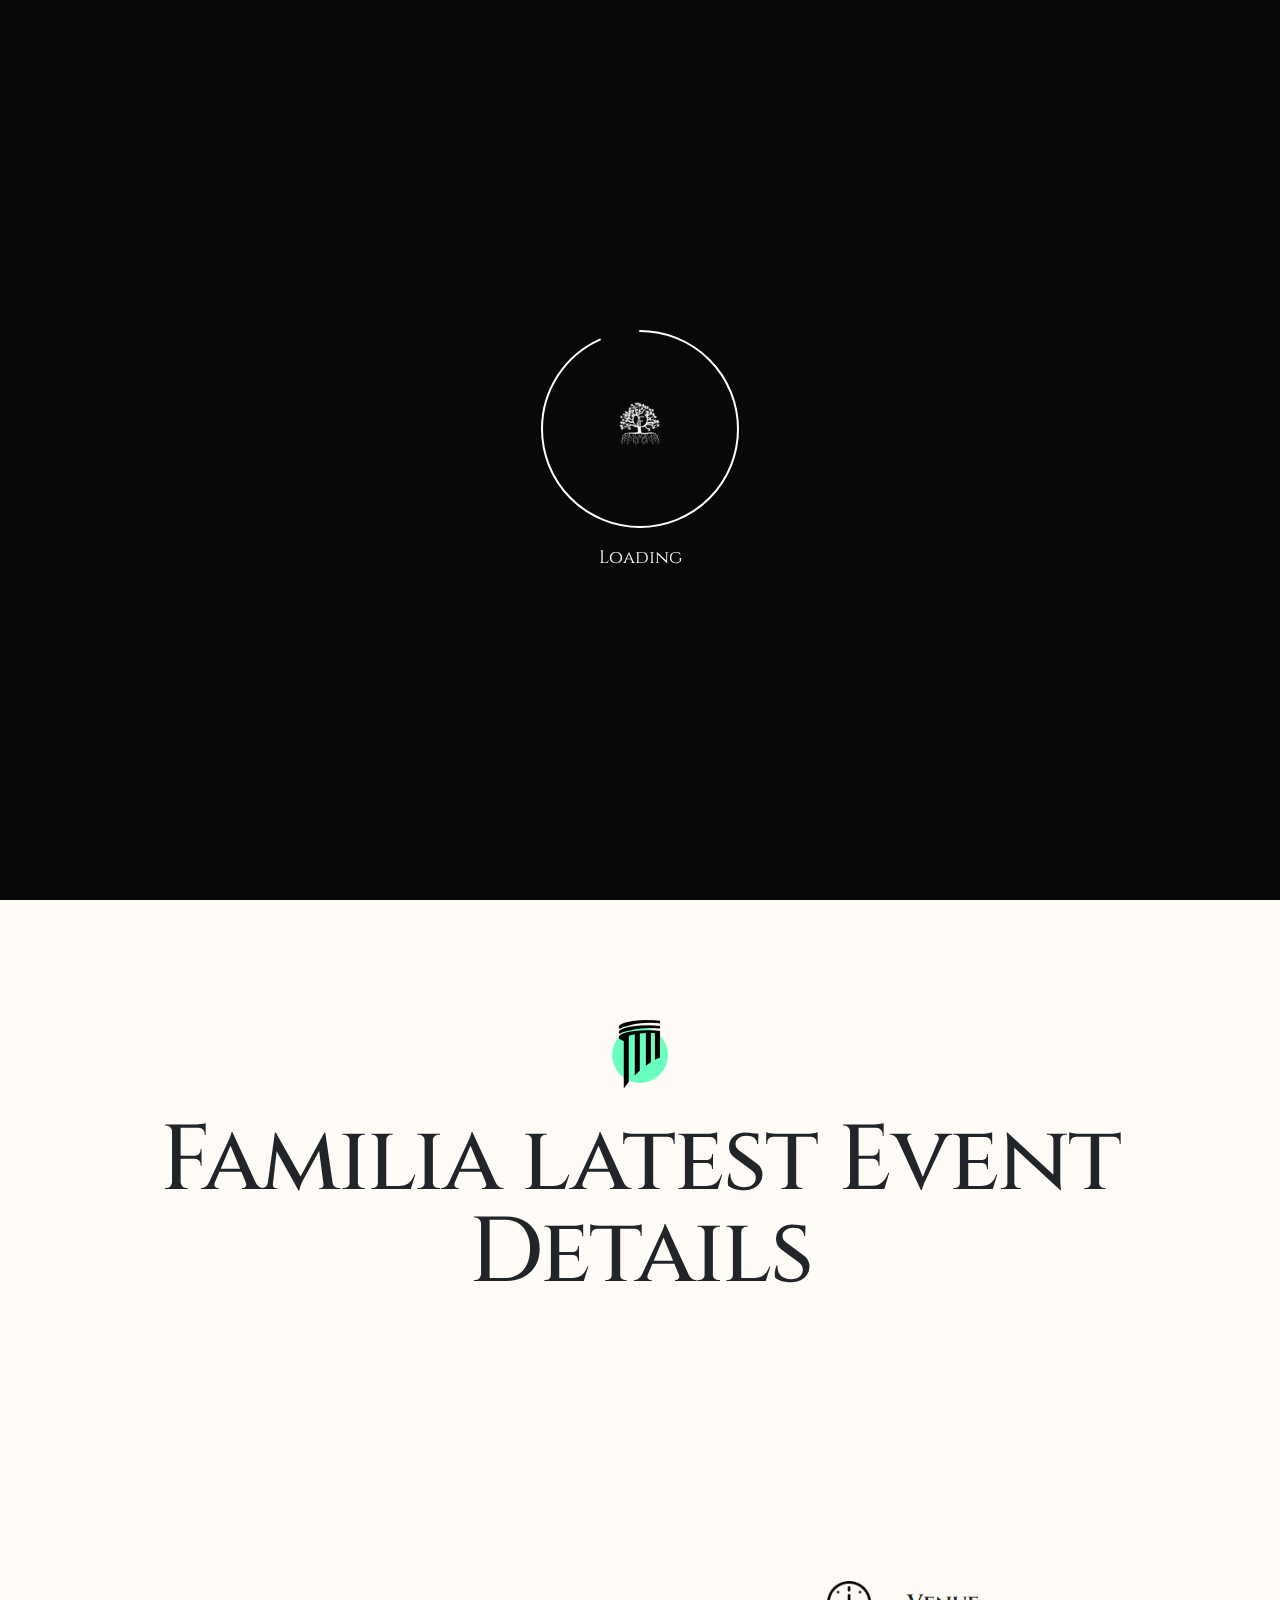
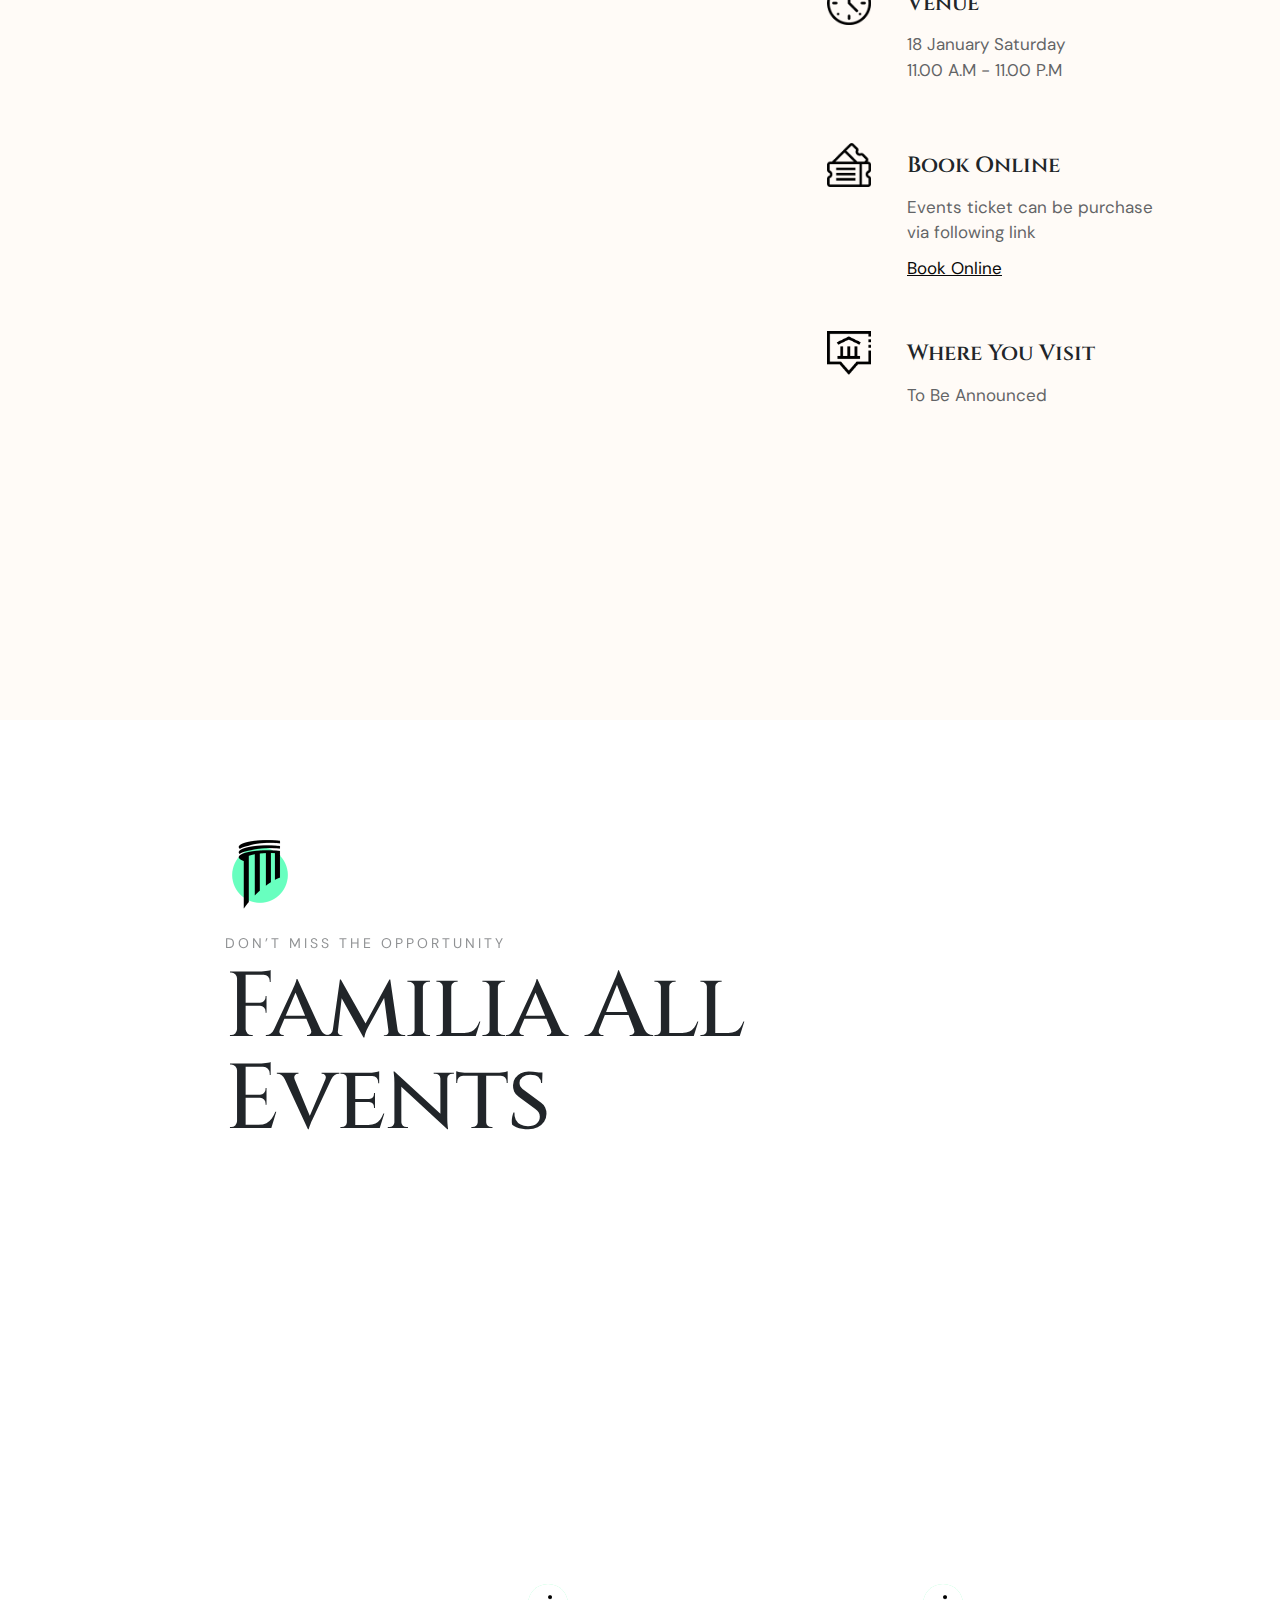
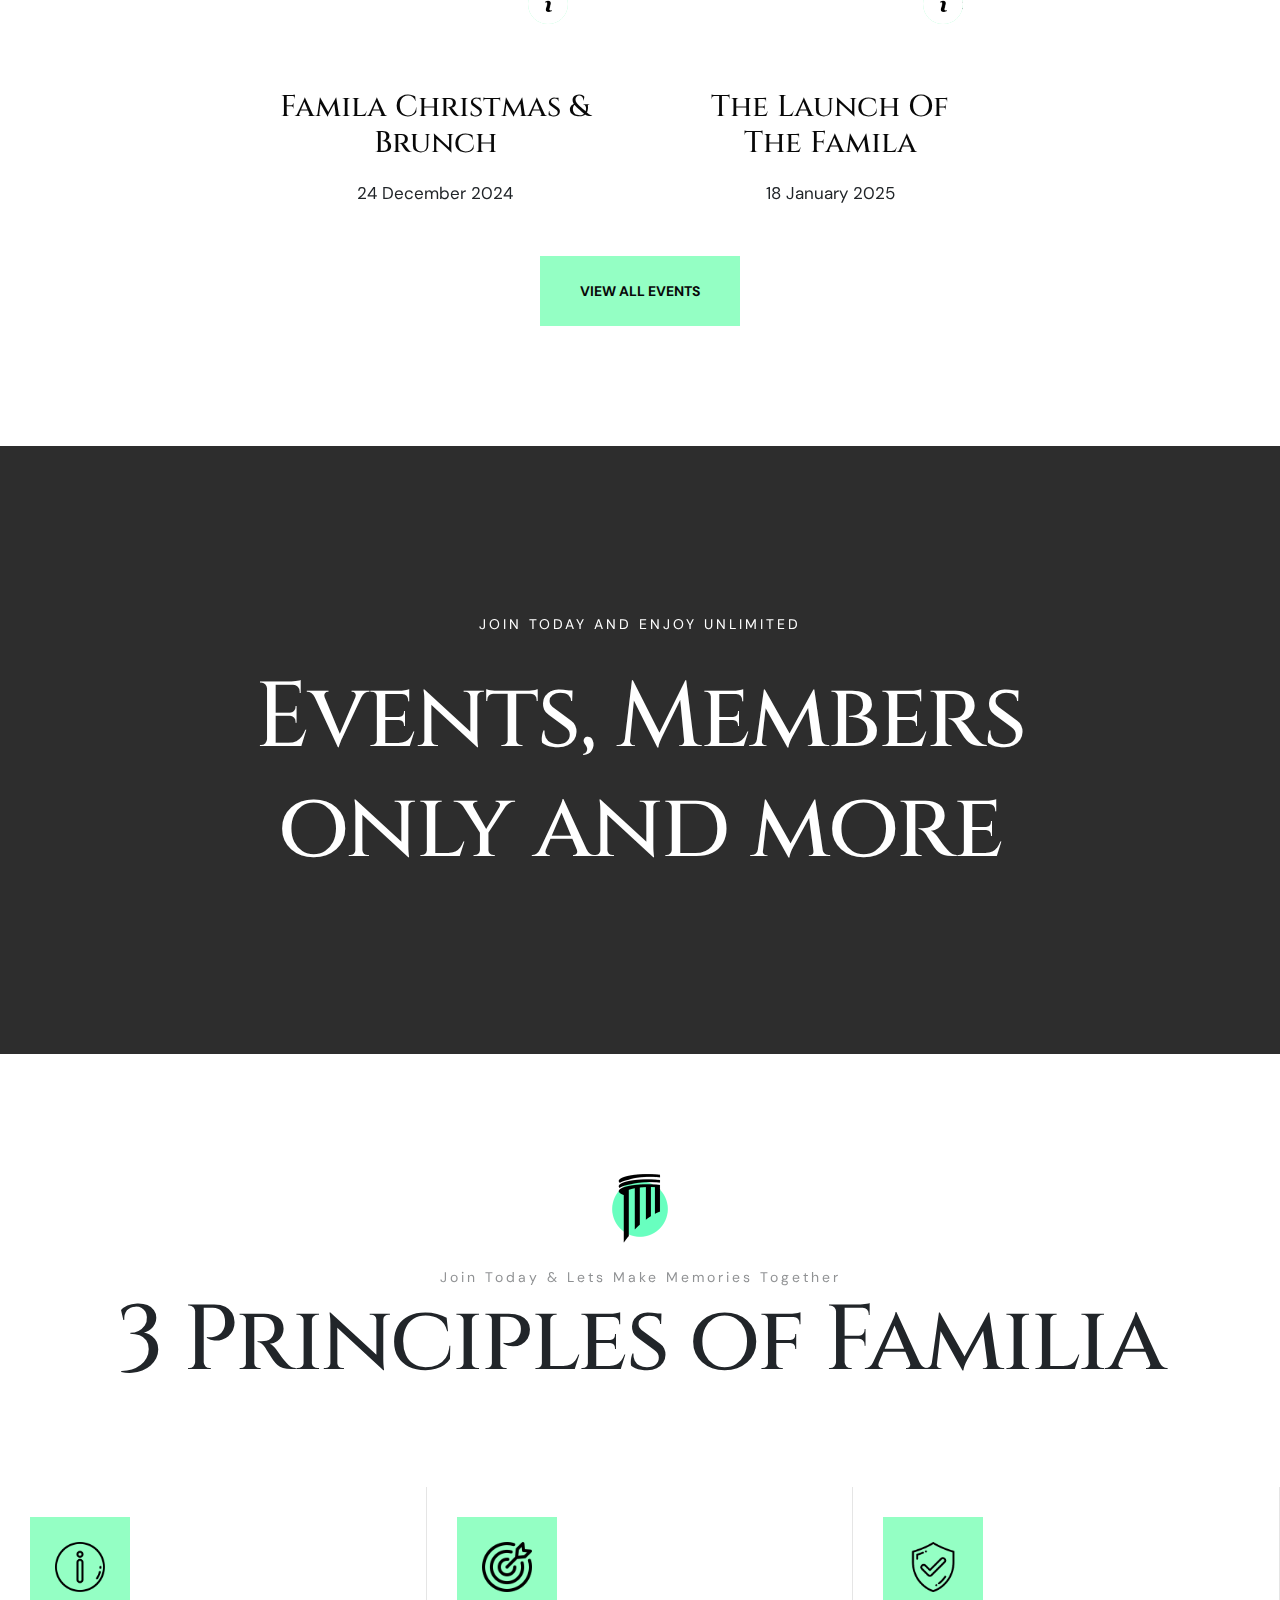
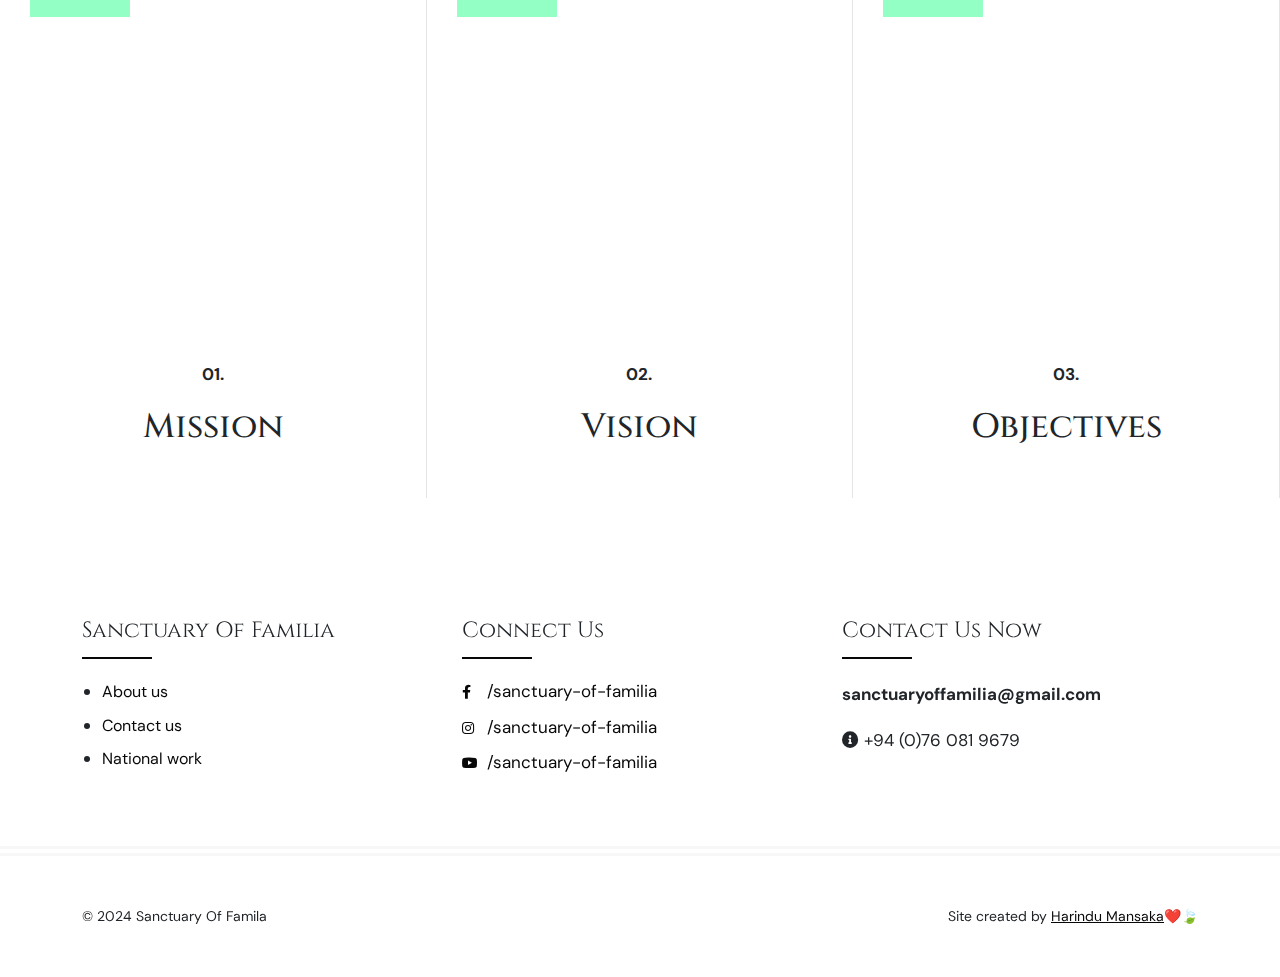
==== commit b446c8db: "Update index.html" ====
--- a/index.html
+++ b/index.html
@@ -230,7 +230,7 @@
         <!-- end swiper-wrapper -->
       </div>
       <!-- end slider-texts -->
-      <div class="play-now"> <a href="videos/familia-short.mp4" data-fancybox data-width="640" data-height="360"  class="play-btn"></a>
+      <div class="play-now"> <a href="videos/Familia-Short.mp4" data-fancybox data-width="640" data-height="360"  class="play-btn"></a>
         <svg version="1.1" xmlns="http://www.w3.org/2000/svg" xmlns:xlink="http://www.w3.org/1999/xlink" x="0px" y="0px" width="300px" height="300px" viewBox="0 0 300 300" enable-background="new 0 0 300 300" xml:space="preserve">
           <defs>
             <path id="circlePath" d="M 150, 150 m -60, 0 a 60,60 0 0,1 120,0 a 60,60 0 0,1 -120,0 "/>
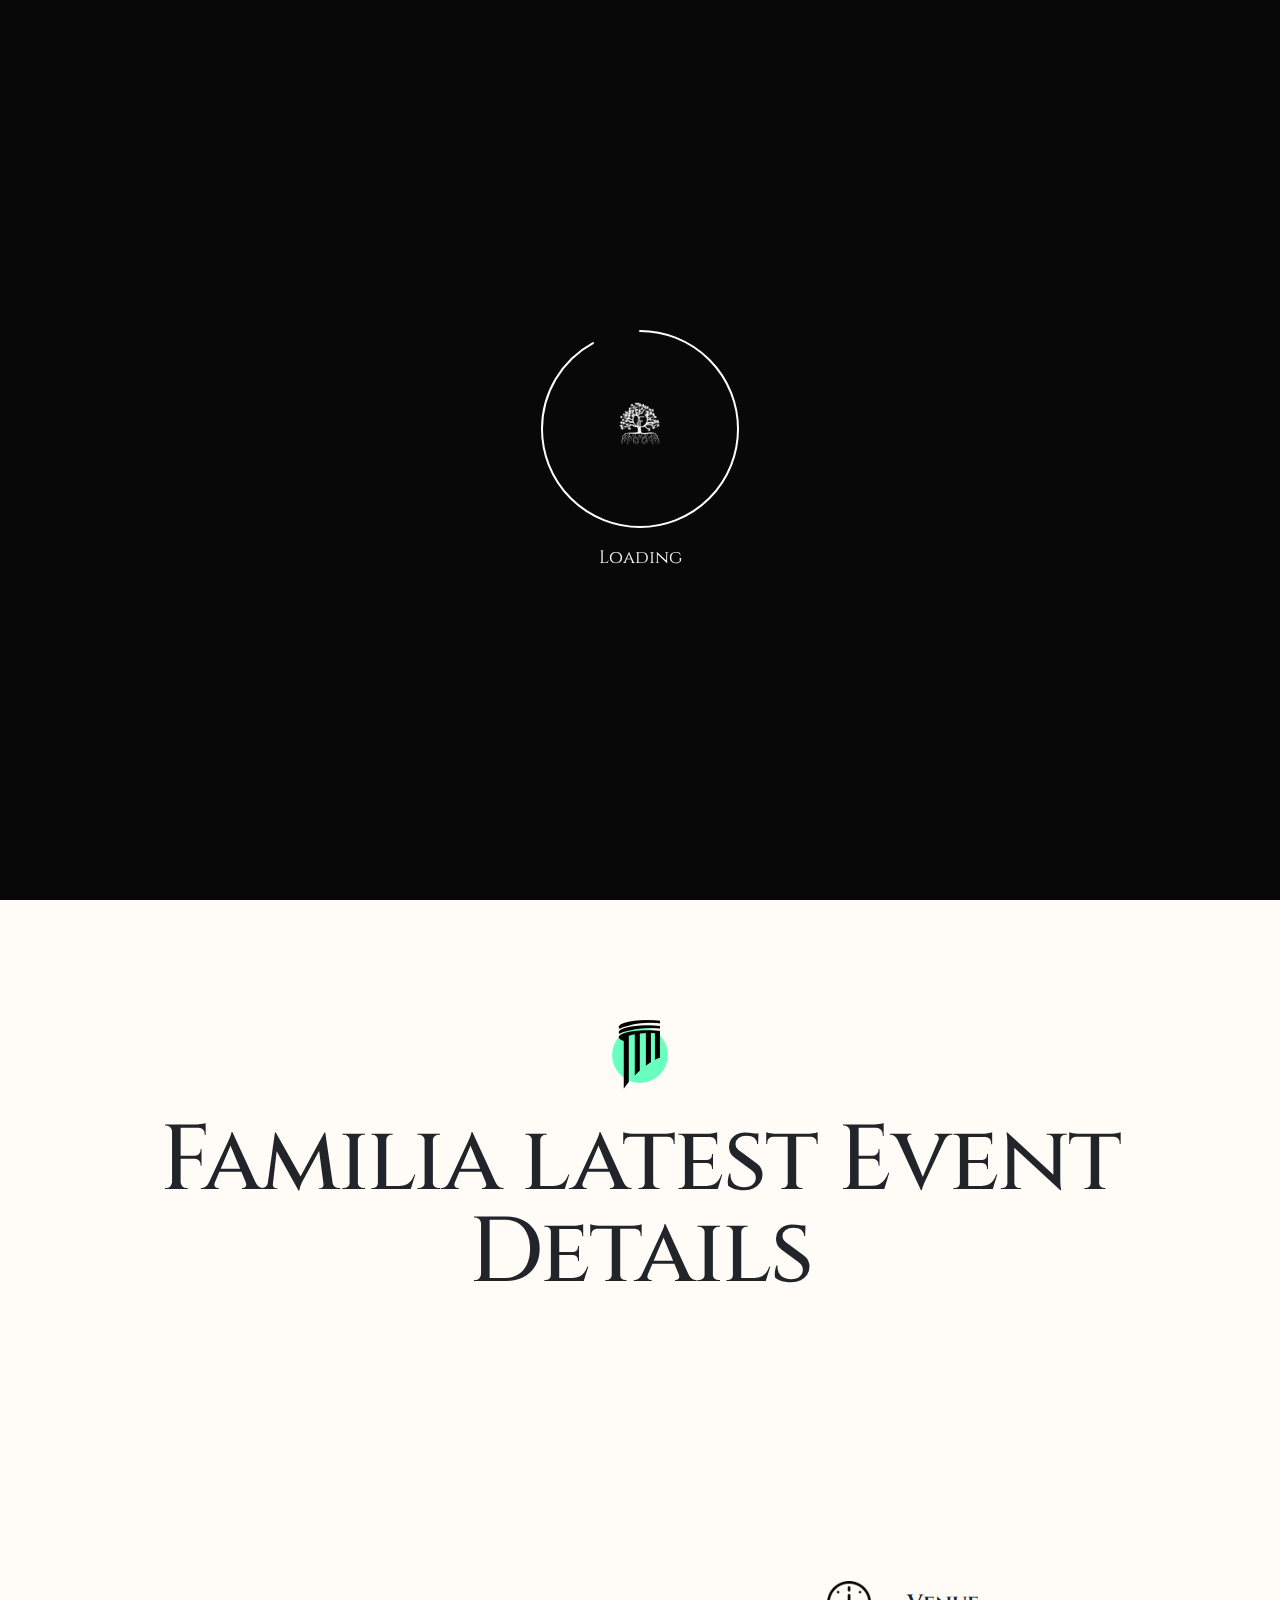
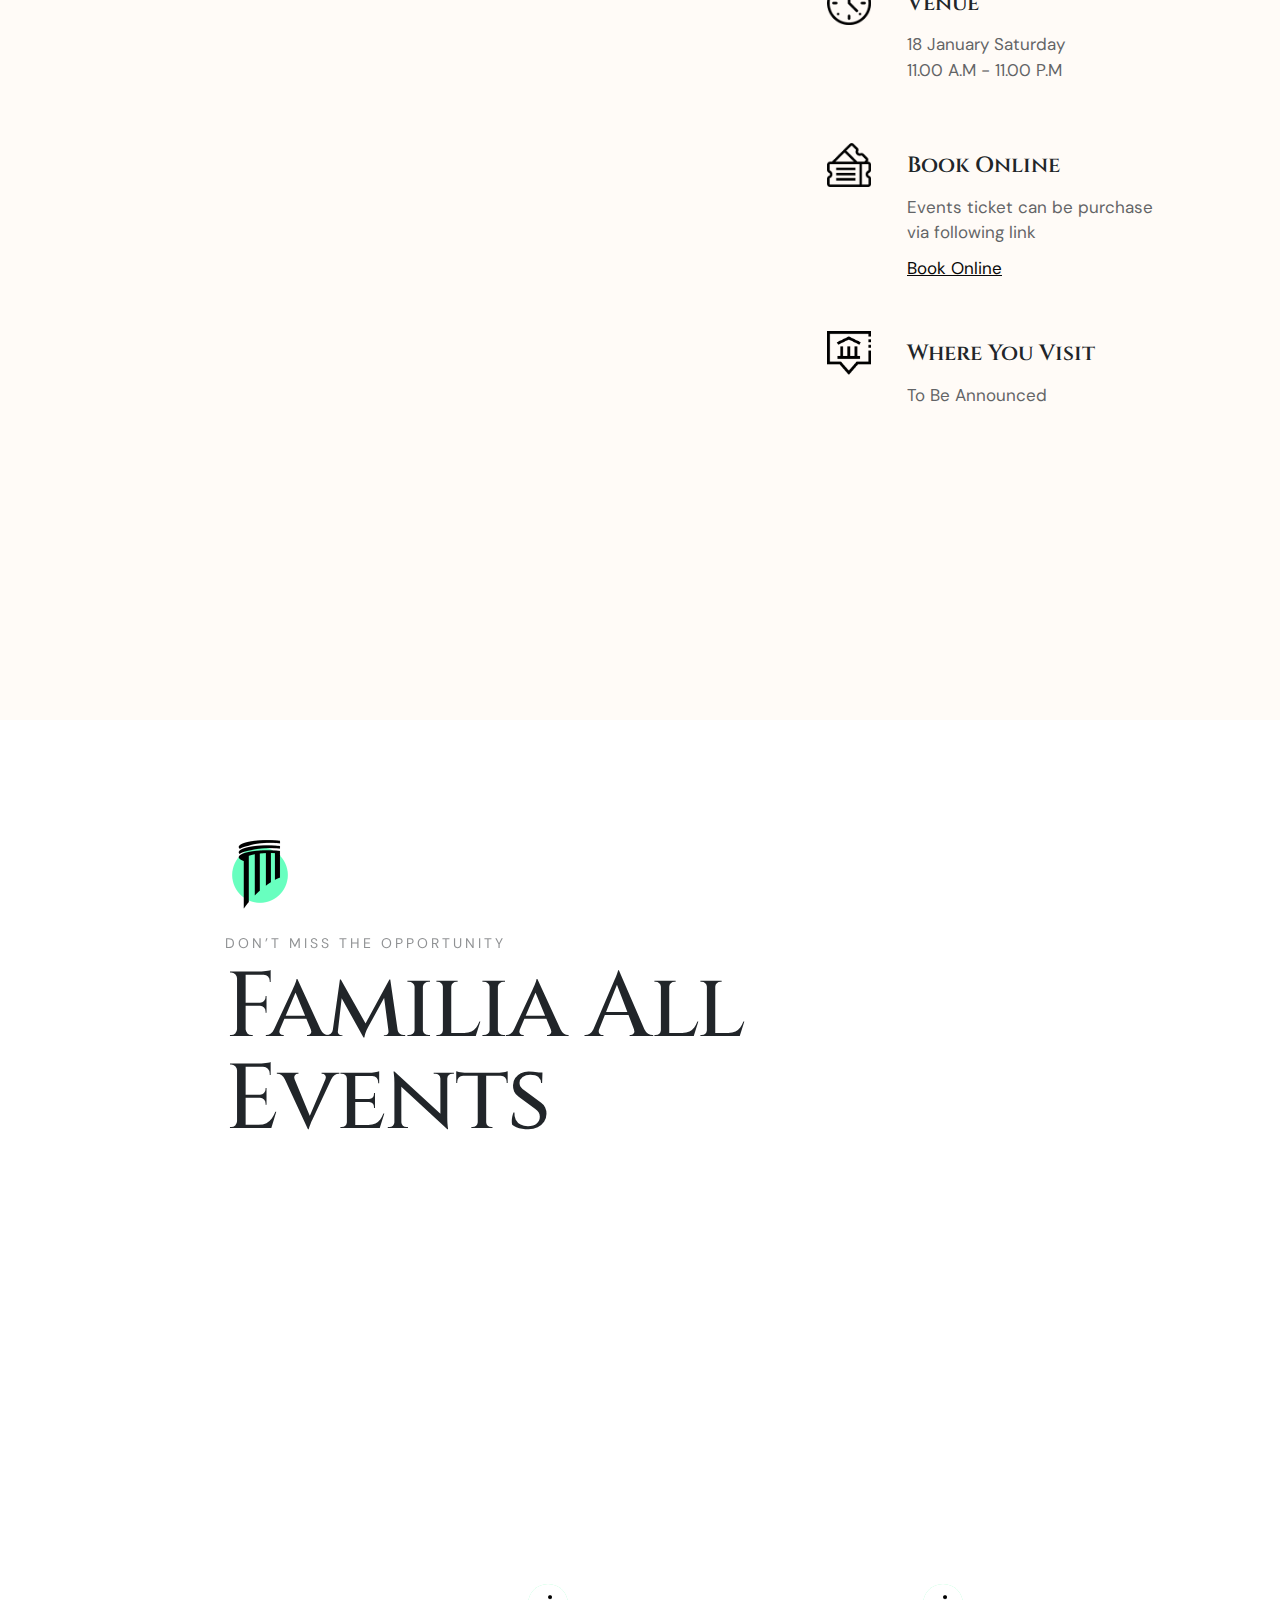
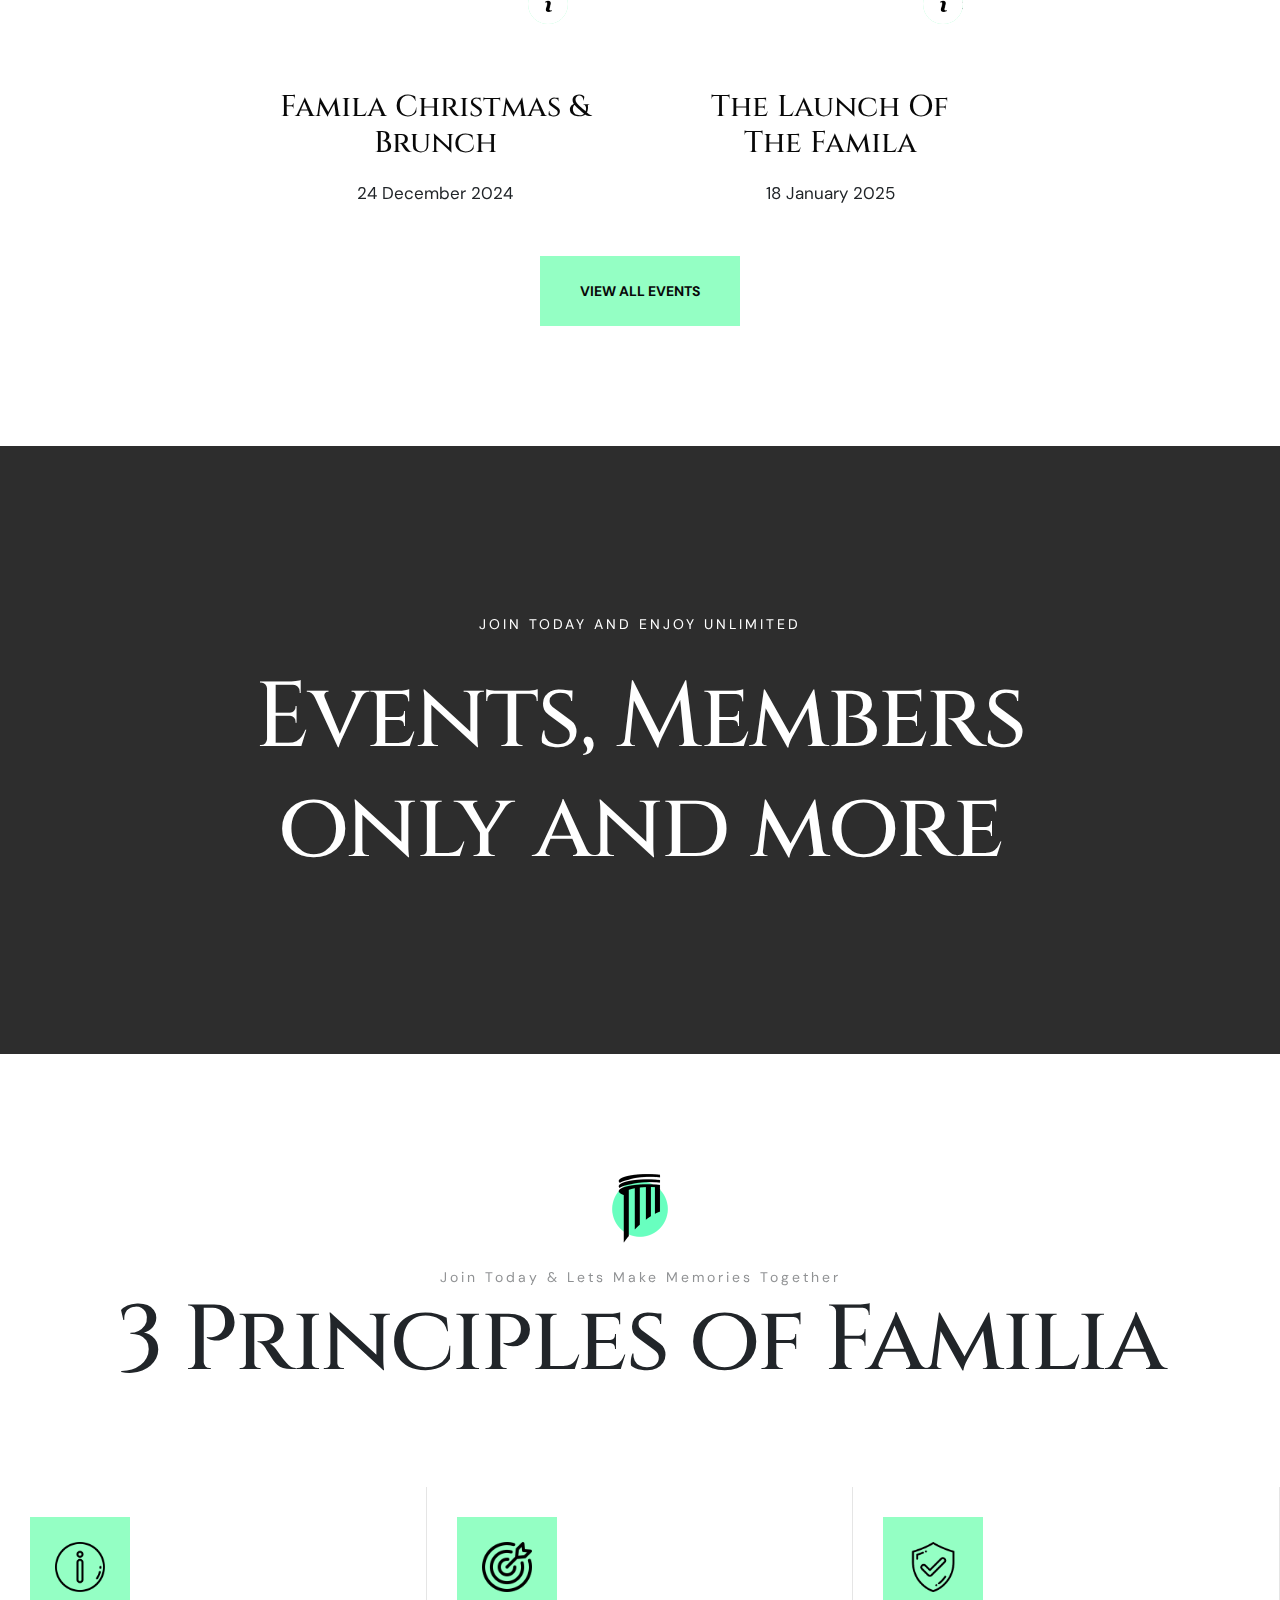
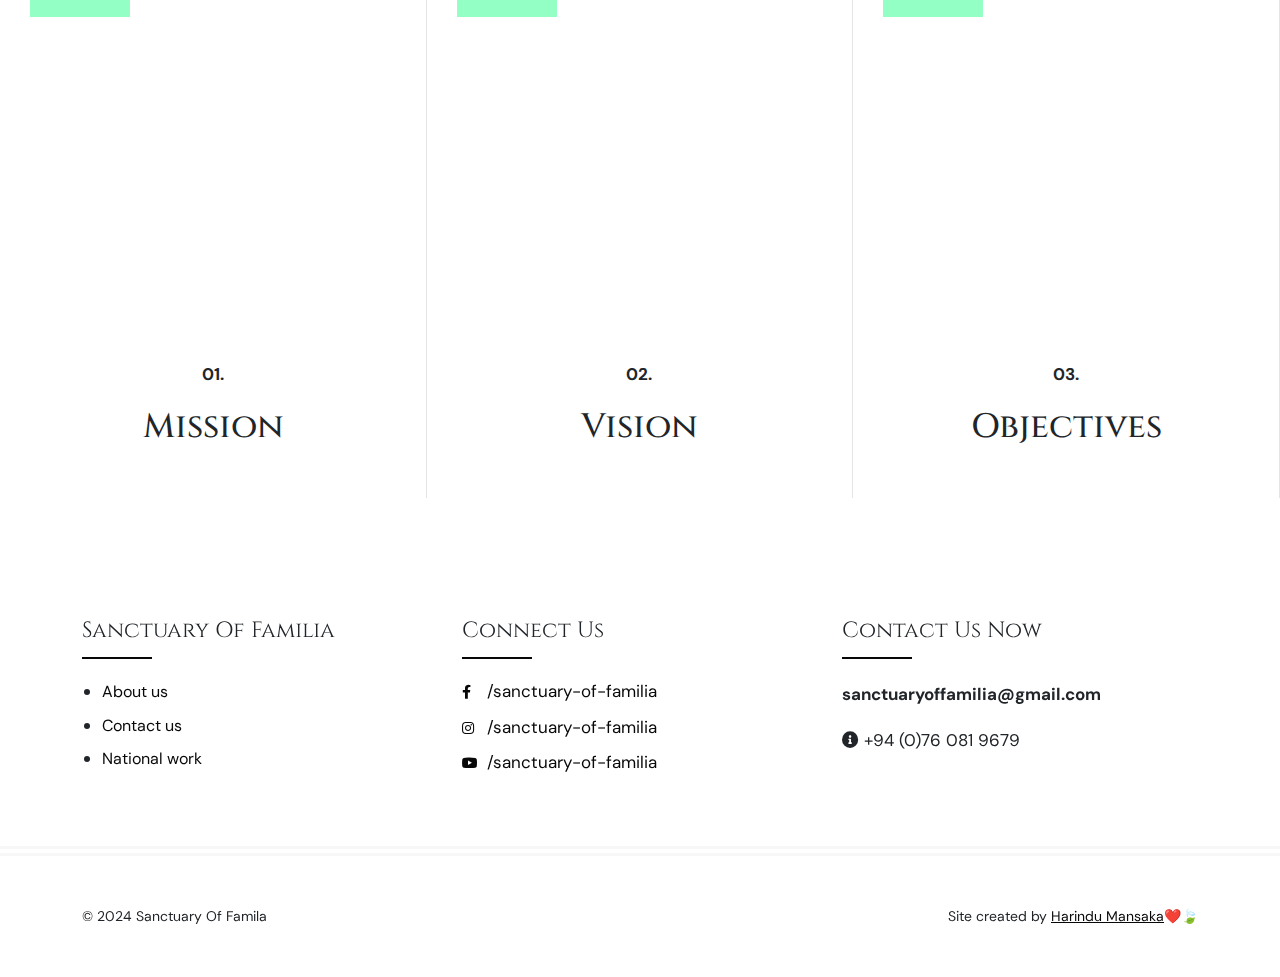
==== commit 115e9e2f: "centered site-menu" ====
--- a/index.html
+++ b/index.html
@@ -127,15 +127,17 @@
 		</div>
 		<!-- end display-mobile -->
     </aside>
+    
+    <!--Removed Unwated Elements to center site-menu - Ovindu-->
     <nav class="navbar">
       <div class="logo"> <a href="index.html"> <img src="images/logo-2-new-3.png" alt="Image"> </a> </div>
       <!-- end logo -->
-      <div class="custom-menu">
+      <!-- <div class="custom-menu"> -->
         <!-- <ul>
           <li><a href="#">Eng</a></li>
           <li><a href="#">Rus</a></li>
         </ul> -->
-      </div>
+      <!-- </div> -->
       <!-- end custom-menu -->
       <div class="site-menu">
         <ul>
@@ -143,13 +145,13 @@
           <li><a href="exhibitions.html" data-scroll-to>Upcoming Events</a></li>
           <li><a href="collections.html" data-scroll-to>Featured Artists</a></li>
           <!-- <a href="about.html" data-scroll-to>About</a> -->
-          <li></li>
+          <!-- <li></li> -->
           <!-- <li><a href="contact.html" data-scroll-to>Contact</a></li> -->
         </ul>
       </div>
       <!-- end site-menu -->
       <!-- <i class="far fa-search"></i>  -->
-      <div class="search-button"> </div>
+      <!-- <div class="search-button"> </div> -->
       <!-- end search-button -->
       <div class="hamburger-menu">
         <svg class="hamburger" width="30" height="30" viewBox="0 0 30 30">
@@ -160,7 +162,7 @@
       </div>
       <!-- end hamburger-menu -->
       <!-- <a href="membership.html">GET A TICKET</a>  -->
-      <div class="navbar-button"> </div>
+      <!-- <div class="navbar-button"> </div> -->
       <!-- end navbar-button -->
     </nav>
     <!-- end navbar -->
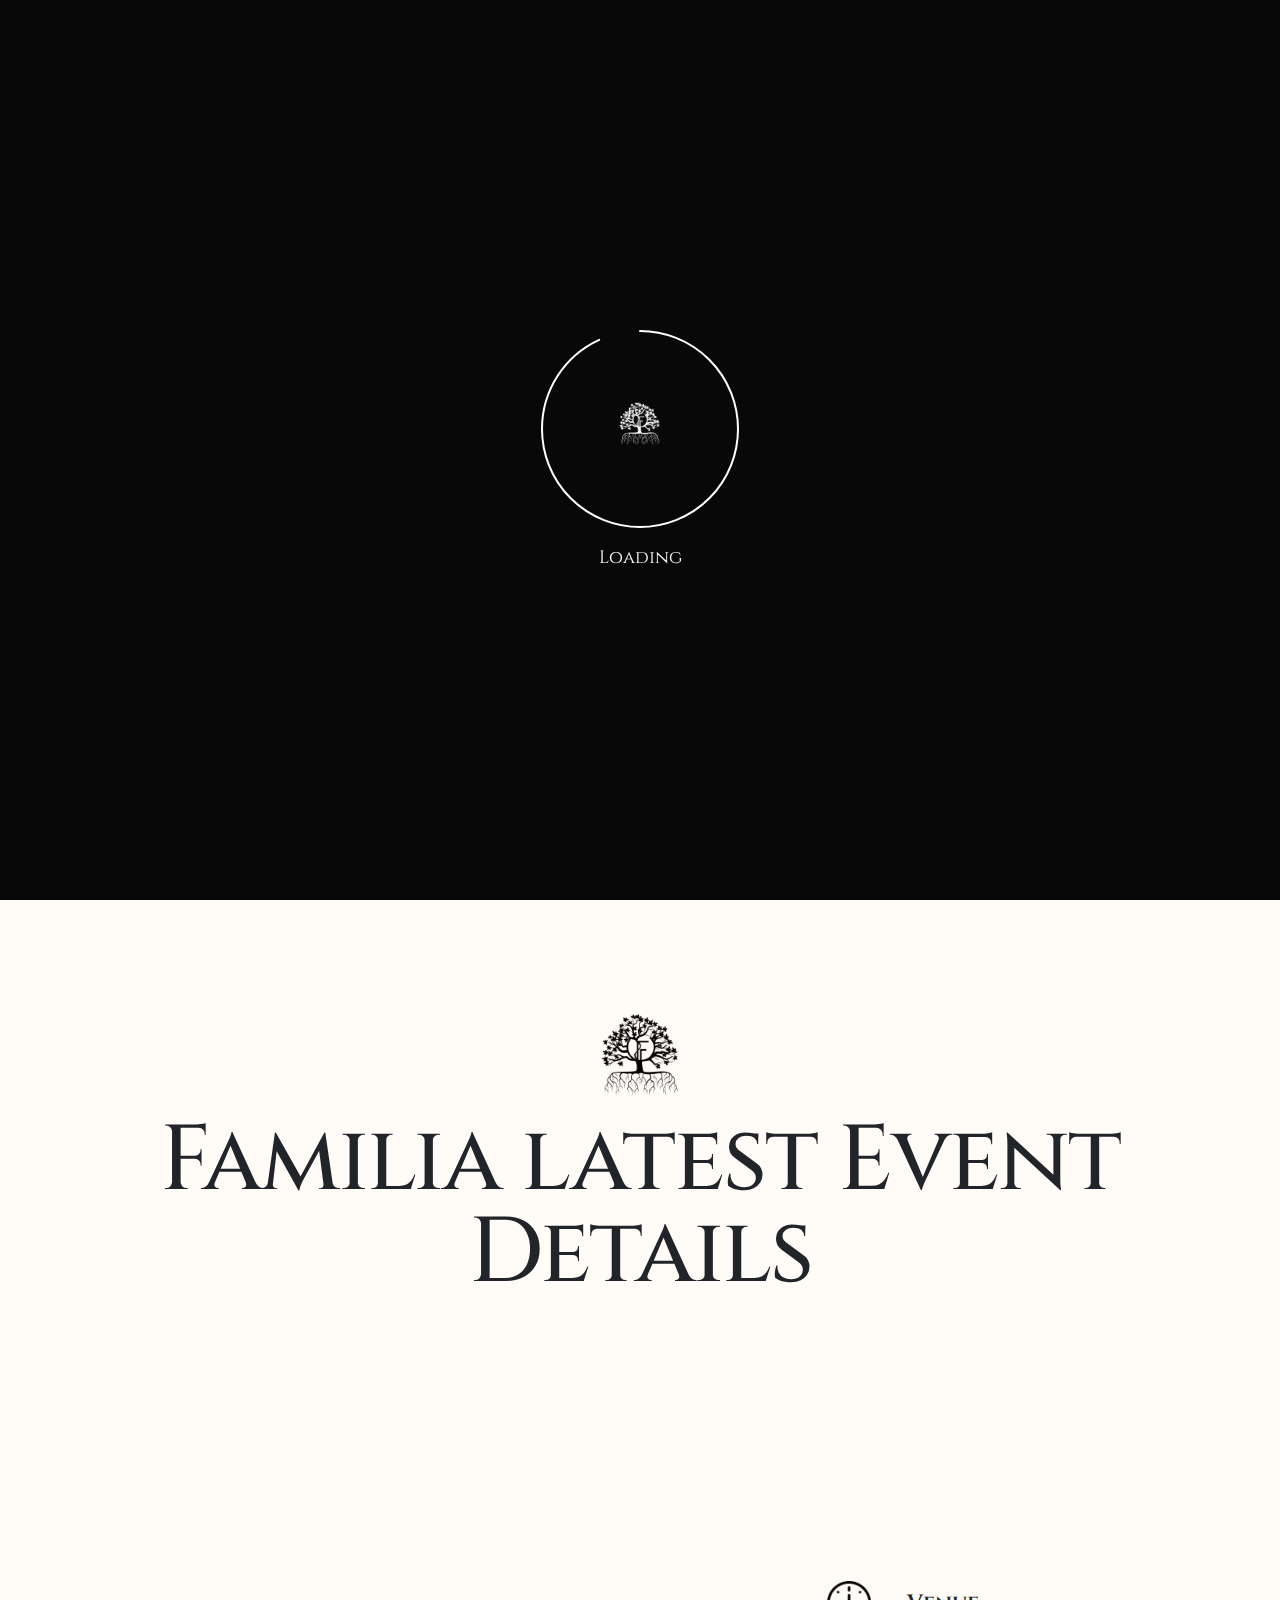
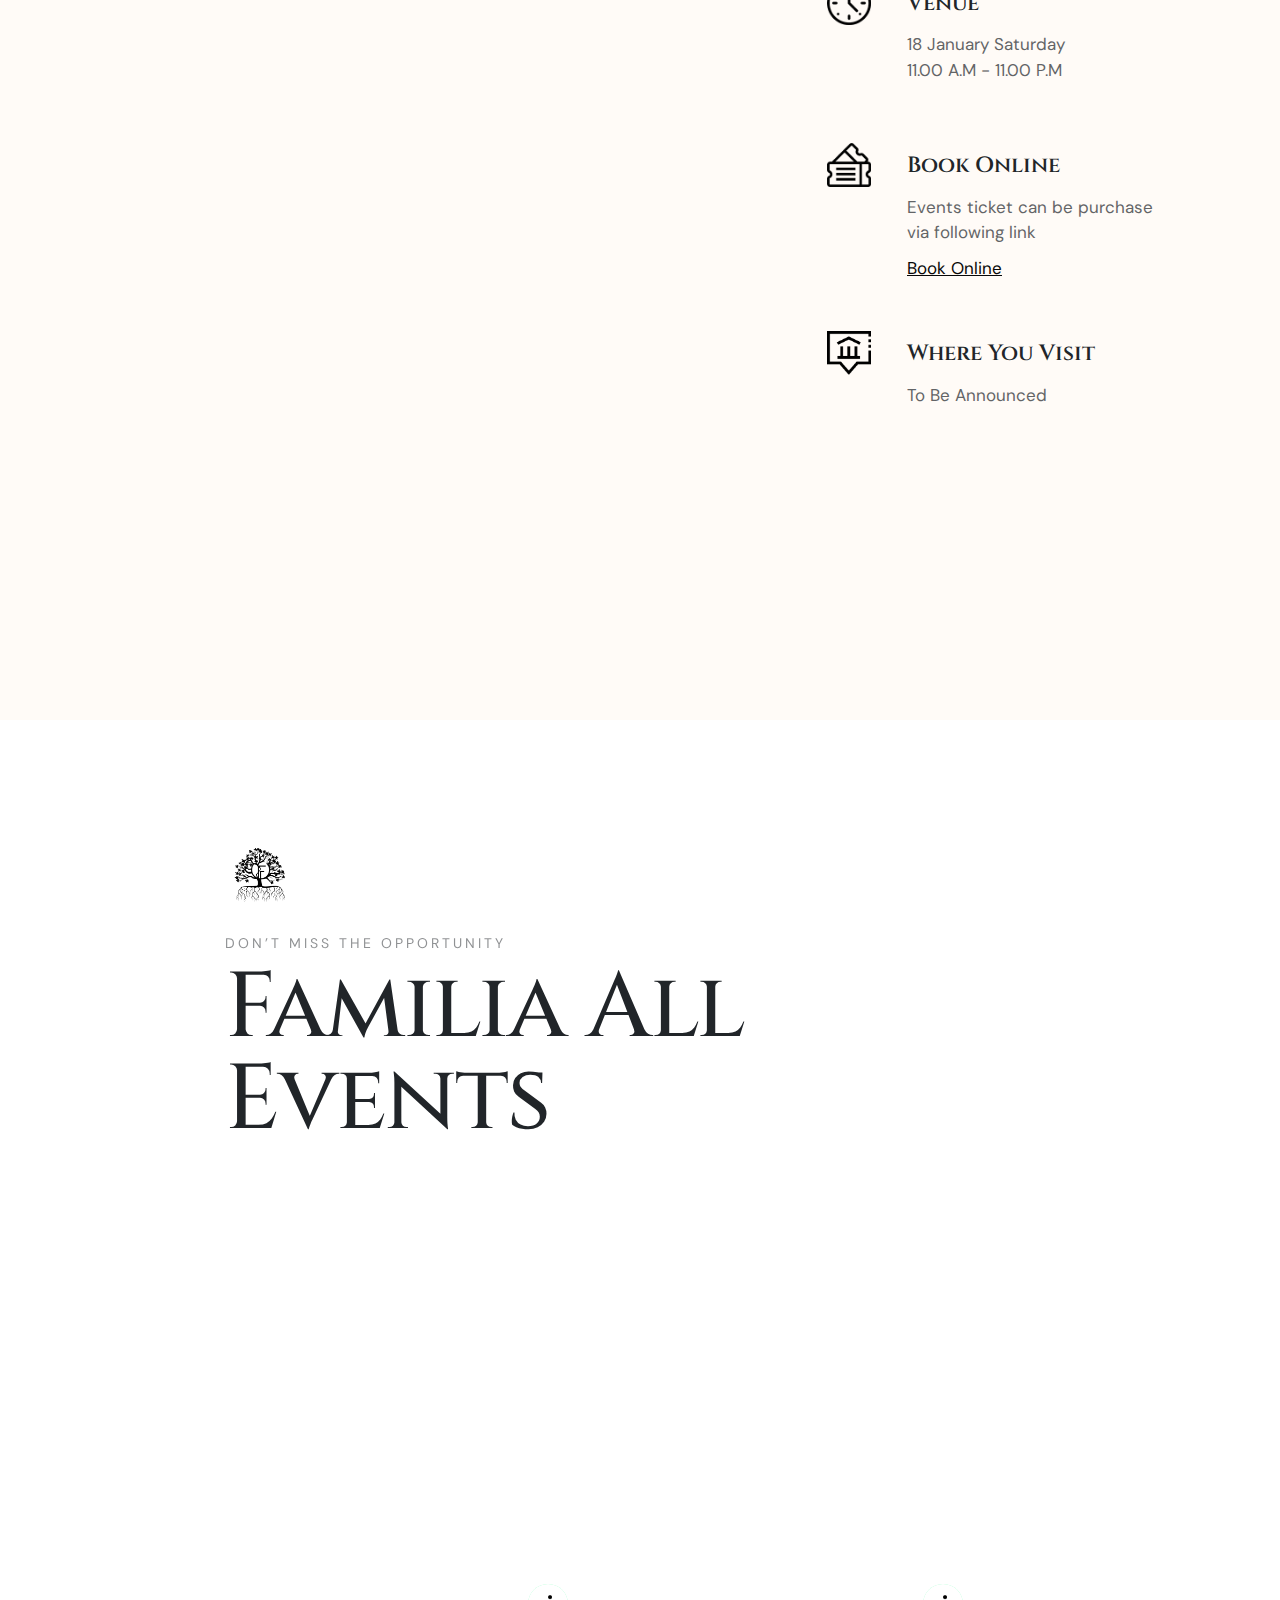
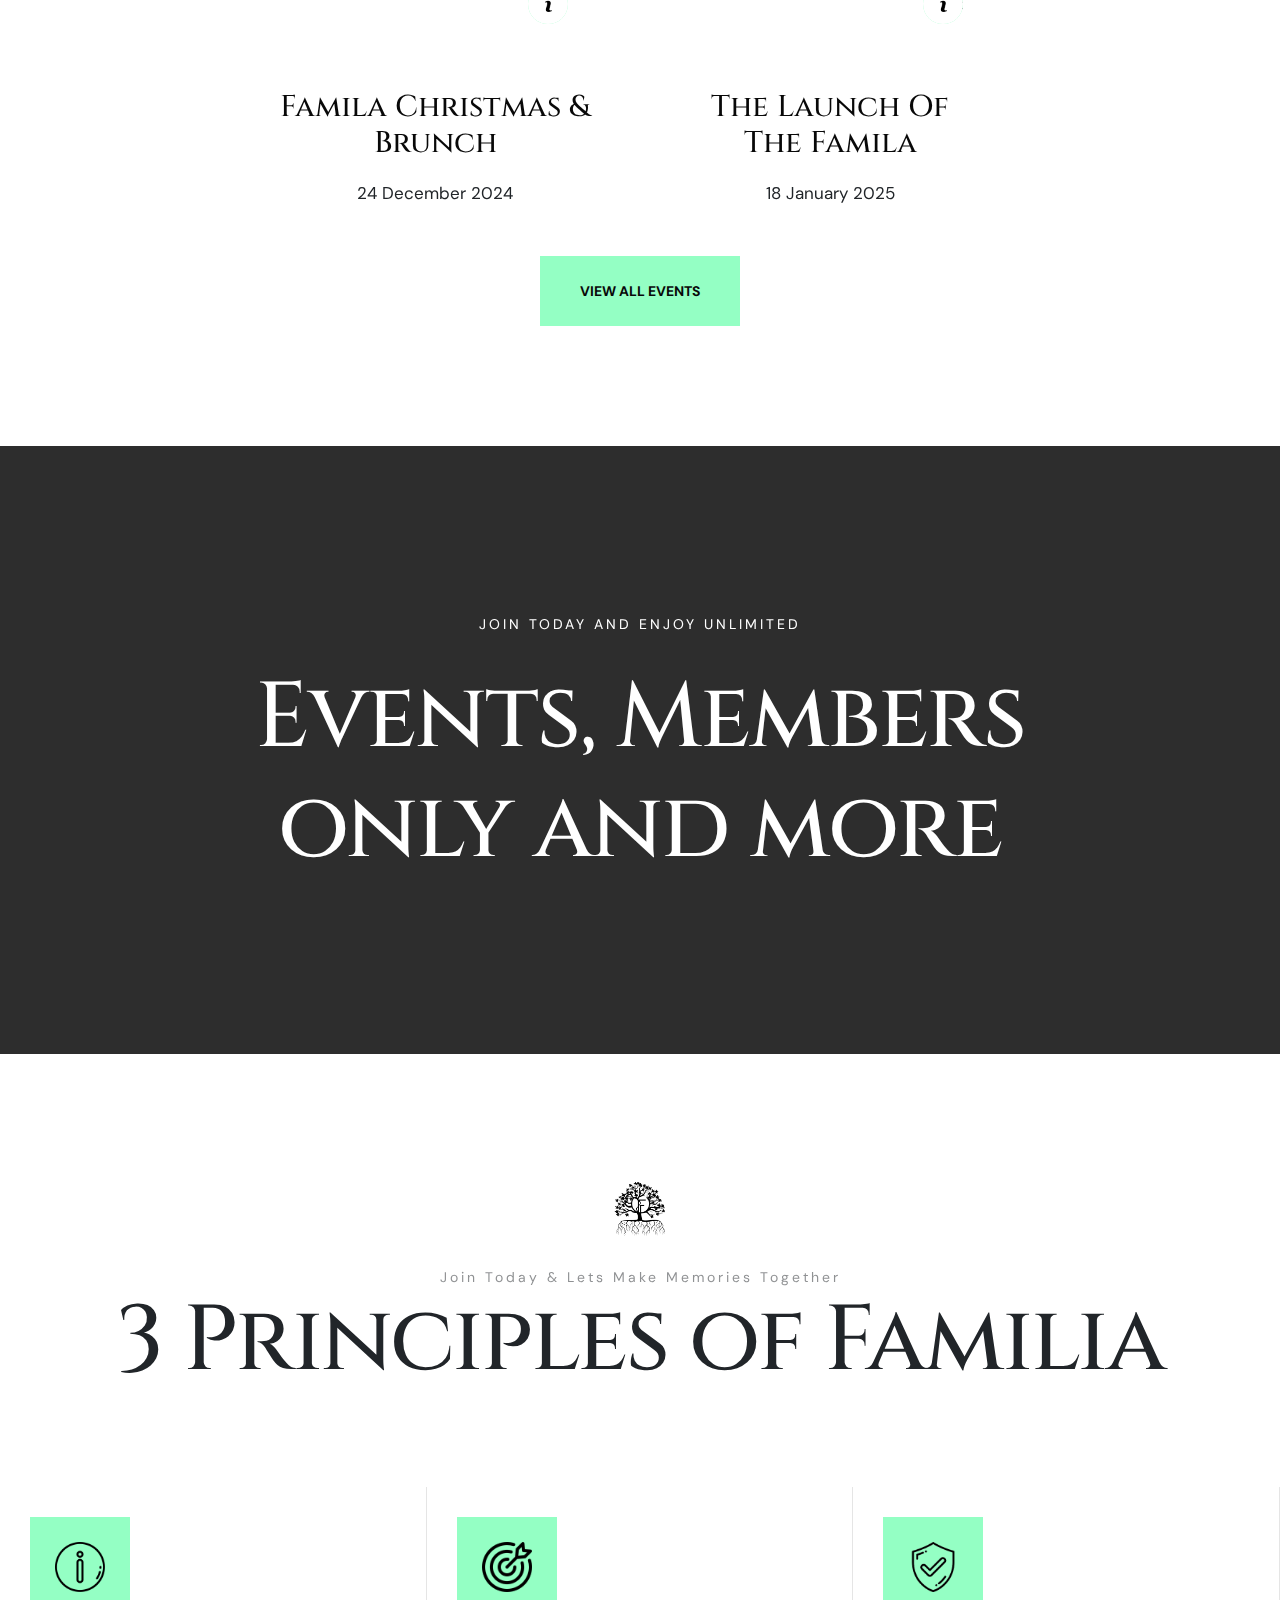
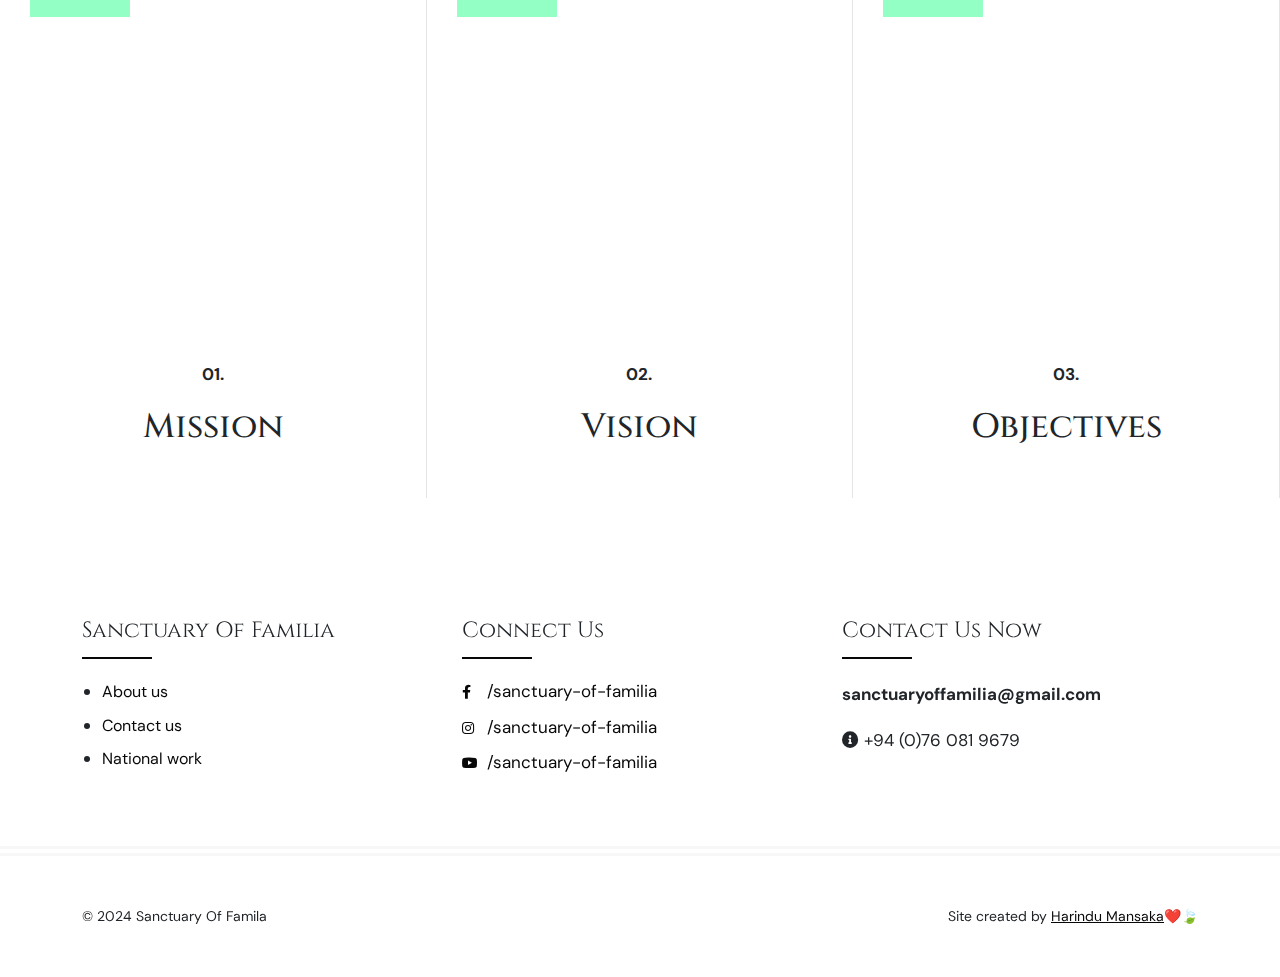
==== commit 17d07d4d: "replace logos" ====
--- a/index.html
+++ b/index.html
@@ -254,7 +254,7 @@
         <div class="row align-items-center">
           <div class="col-12">
             <div class="section-title text-center">
-              <figure><img src="images/title-shape.png" alt="Image"></figure>
+              <figure><img src="images/familia-black-transparent.png" alt="Image" style="scale: 1.5;"></figure>
               <h2>Familia latest Event<br>
                 Details</h2>
             </div>
@@ -310,7 +310,7 @@
         <div class="row justify-content-center">
           <div class="col-lg-9">
             <div class="section-title">
-              <figure><img src="images/title-shape.png" alt="Image"></figure>
+              <figure><img src="images/familia-black-transparent.png" alt="Image"></figure>
               <h6>DON’T MISS THE OPPORTUNITY</h6>
               <h2>Familia All Events</h2>
             </div>
@@ -510,7 +510,7 @@
         <div class="row justify-content-center">
           <div class="col-12">
             <div class="section-title text-center">
-              <figure><img src="images/title-shape.png" alt="Image"></figure>
+              <figure><img src="images/familia-black-transparent.png" alt="Image"></figure>
               <h6>Join Today & Lets Make Memories Together</h6>
               <h2>3 Principles of Familia</h2>
             </div>
--- a/css/style.css
+++ b/css/style.css
@@ -269,6 +269,10 @@
   transform: translateY(2px);
 }
 
+.about{
+  margin-bottom: 4rem;
+}
+
 /* SPACING */
 .no-spacing {
   margin: 0 !important;
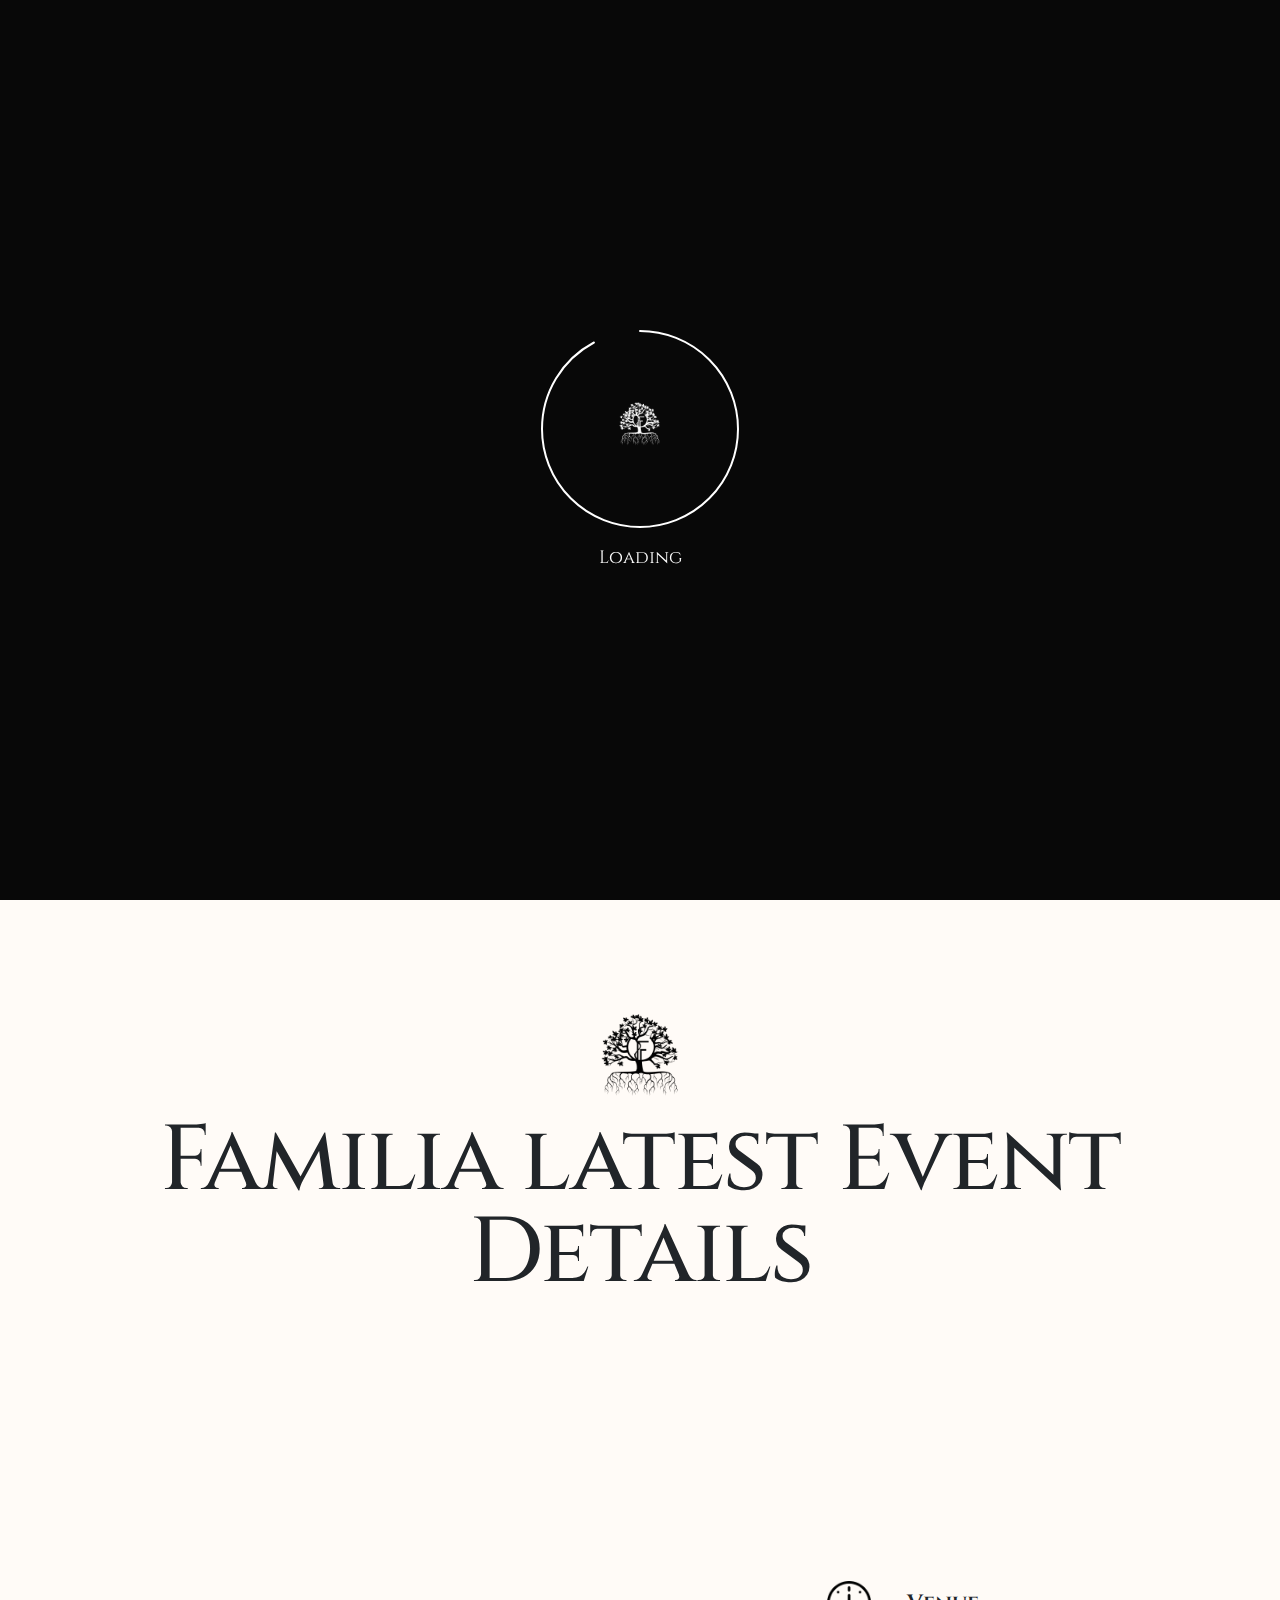
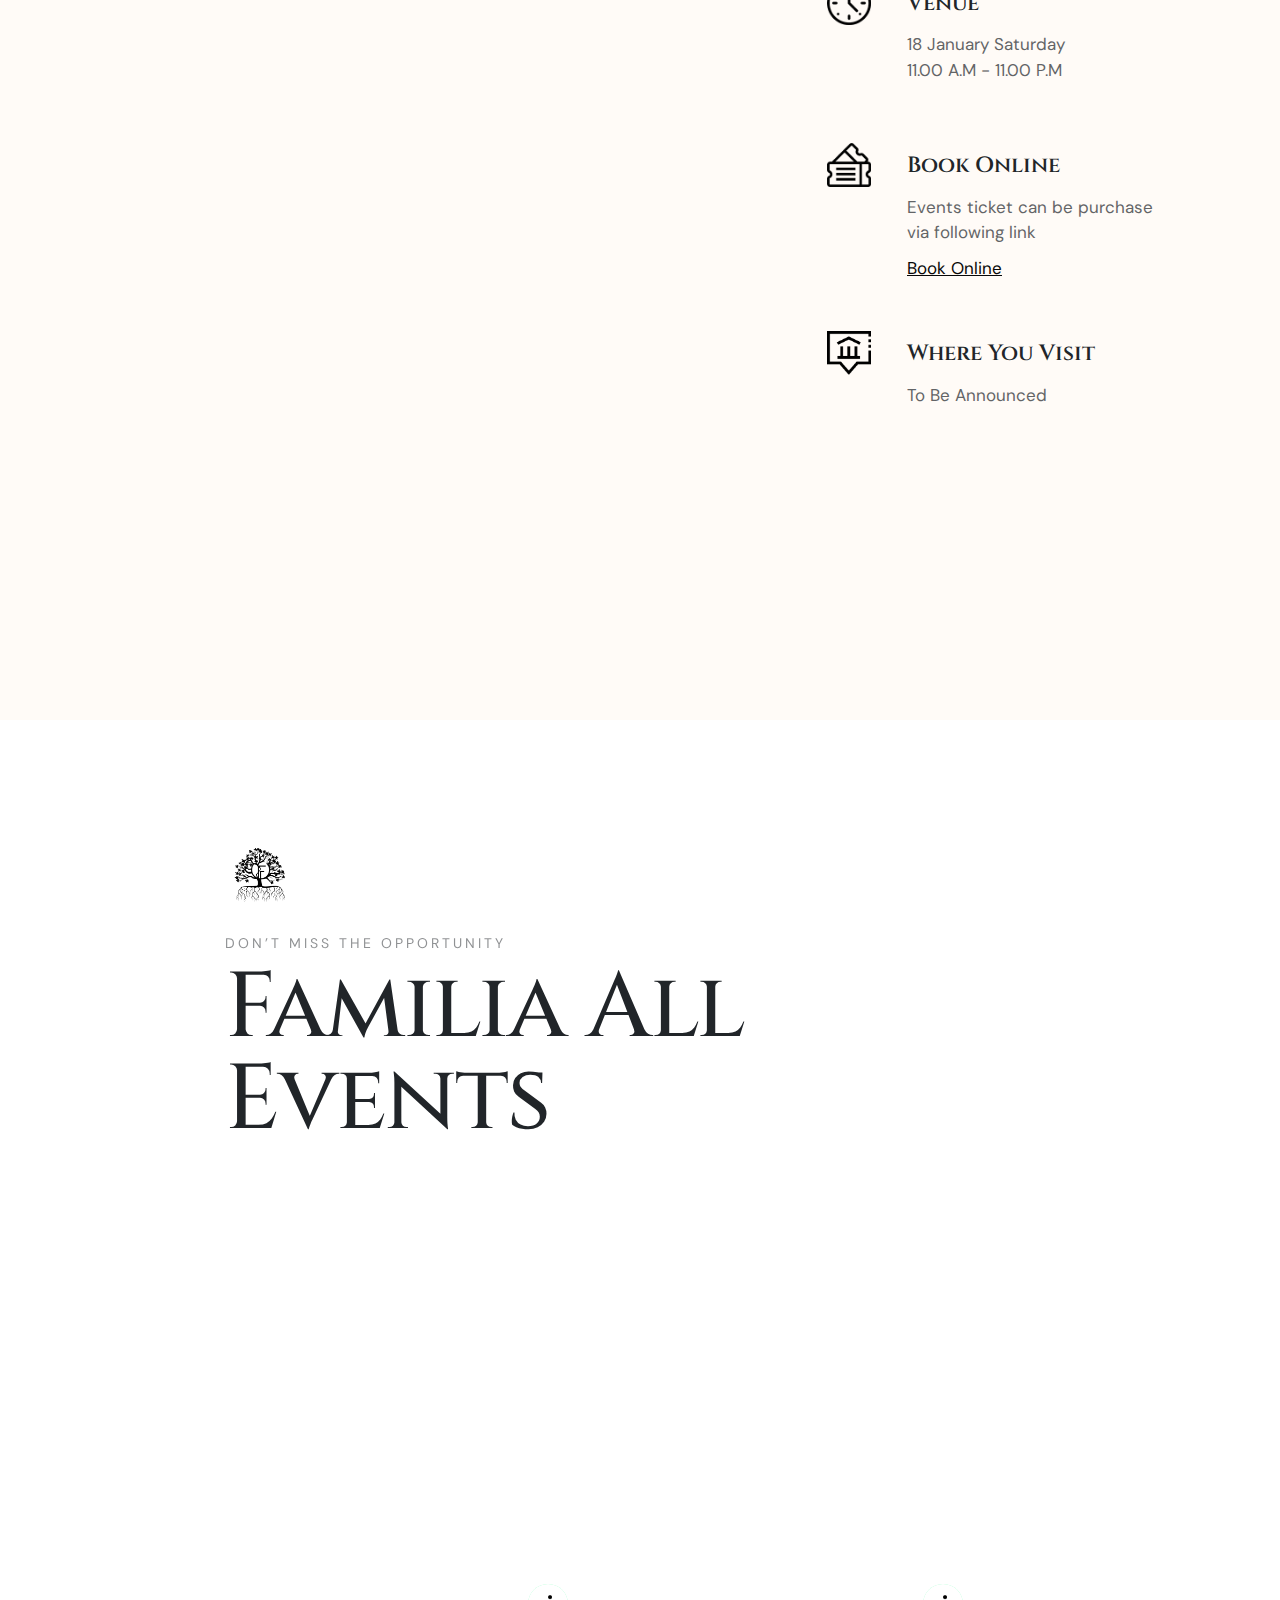
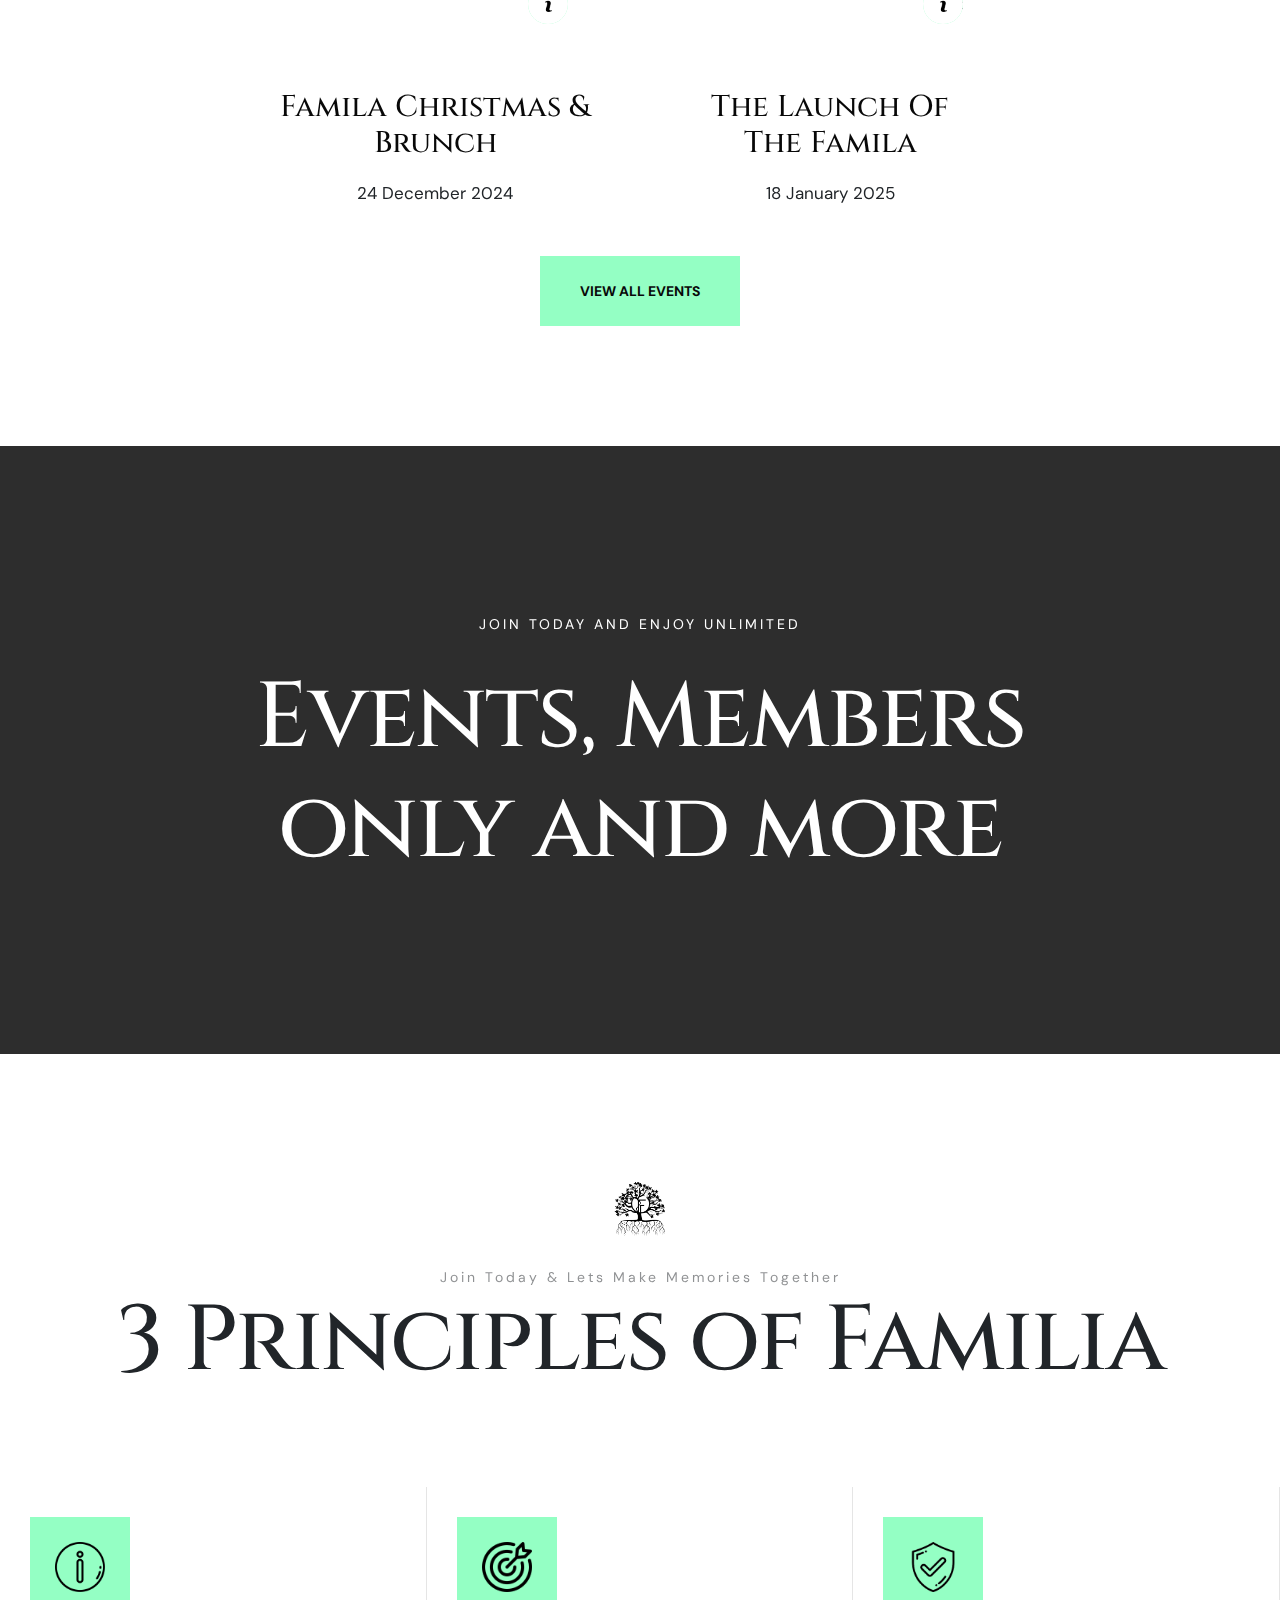
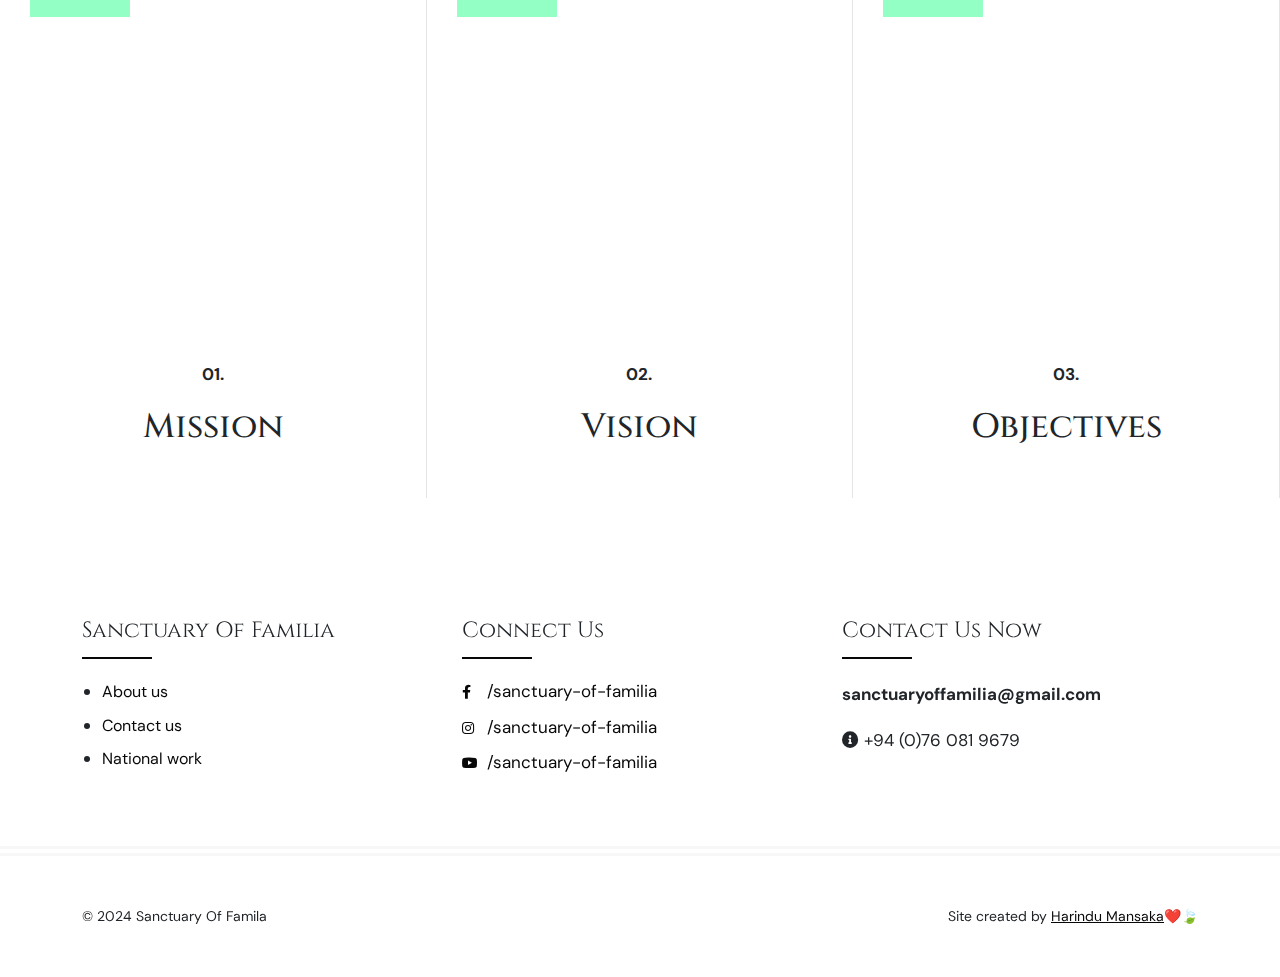
==== commit 2a56701c: "capitalize title" ====
--- a/index.html
+++ b/index.html
@@ -4,7 +4,7 @@
 <meta charset="utf-8">
 <meta name="viewport" content="width=device-width, initial-scale=1, shrink-to-fit=no">
 <meta name="theme-color" content="#feed01"/>
-<title>sanctuary of familia</title>
+<title>Sanctuary of Familia</title>
 <meta name="author" content="Themezinho">
 <meta name="description" content="For all kind of exhibition museum website">
 <meta name="keywords" content="wandau, exhibition, museum, art, history, entry, ticket, contemporary, modern, booking, visit, culture, life, centuries, roots, fancy, themezinho">
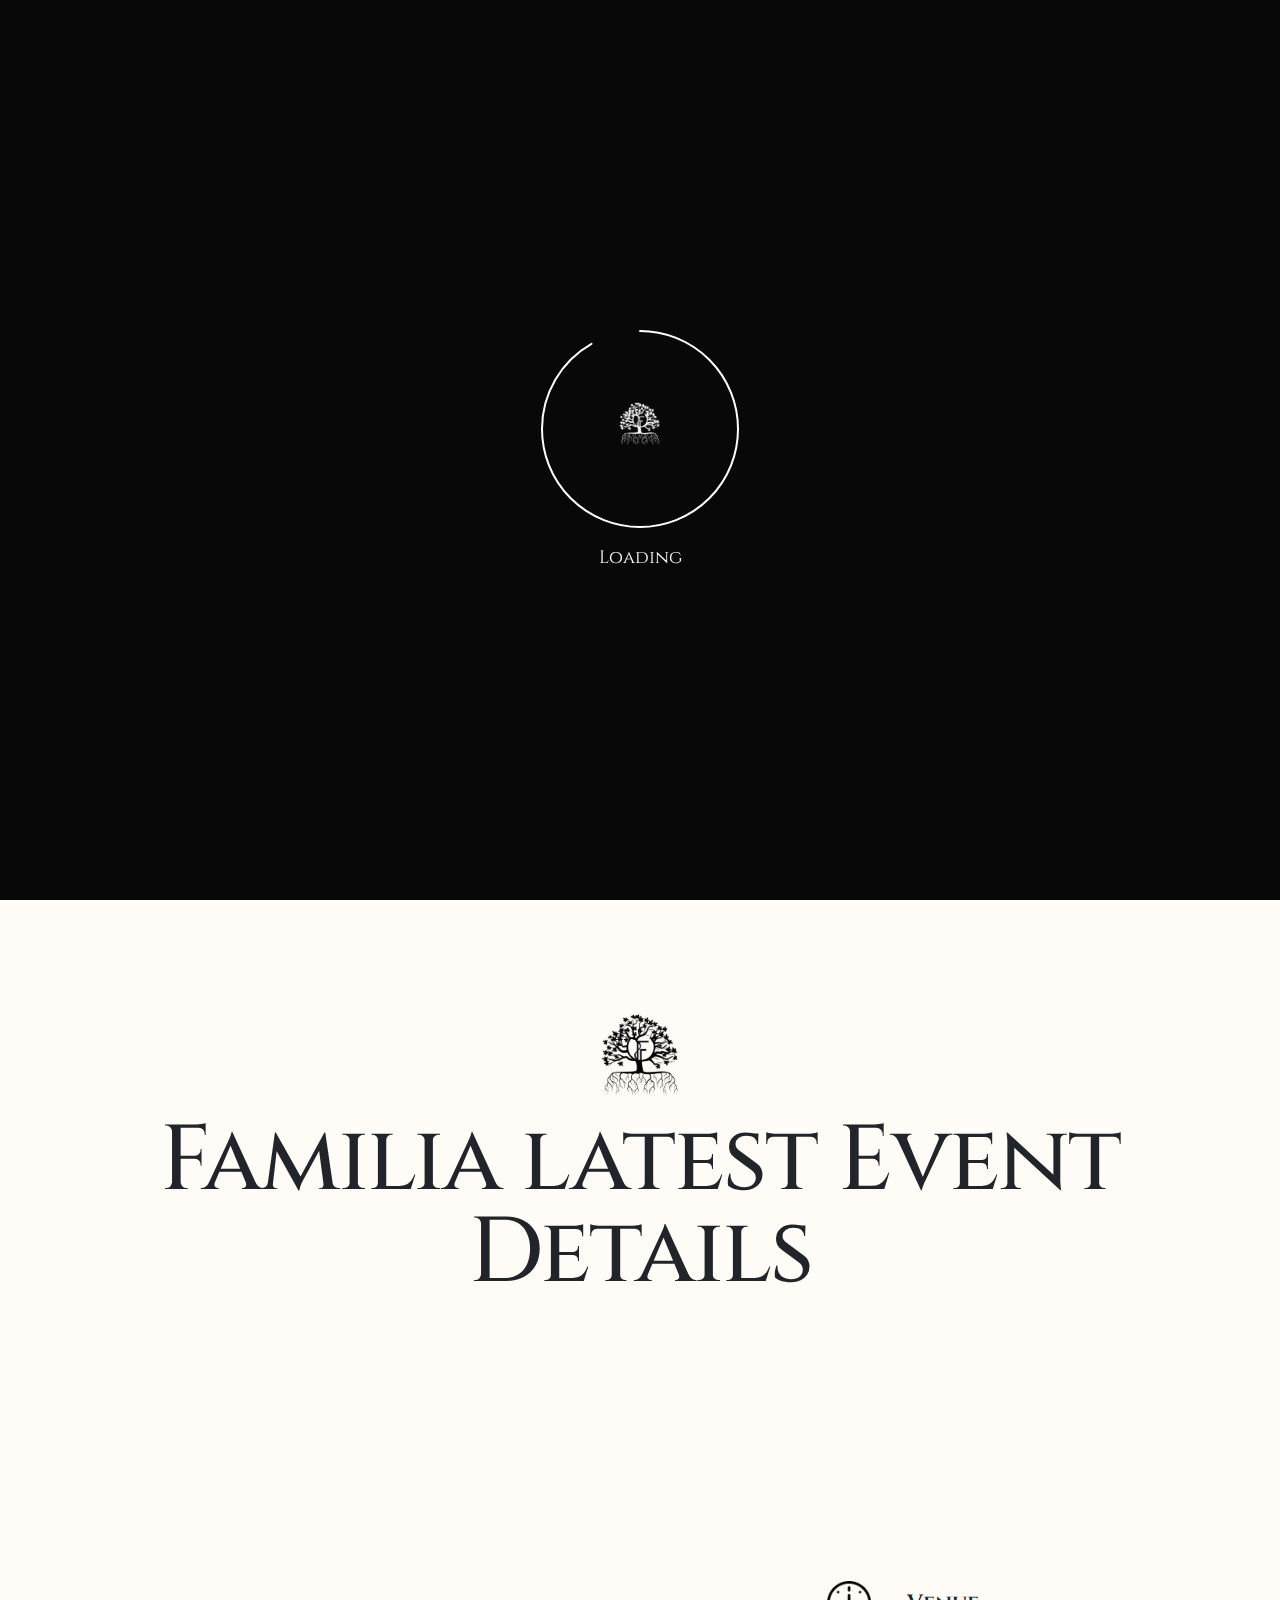
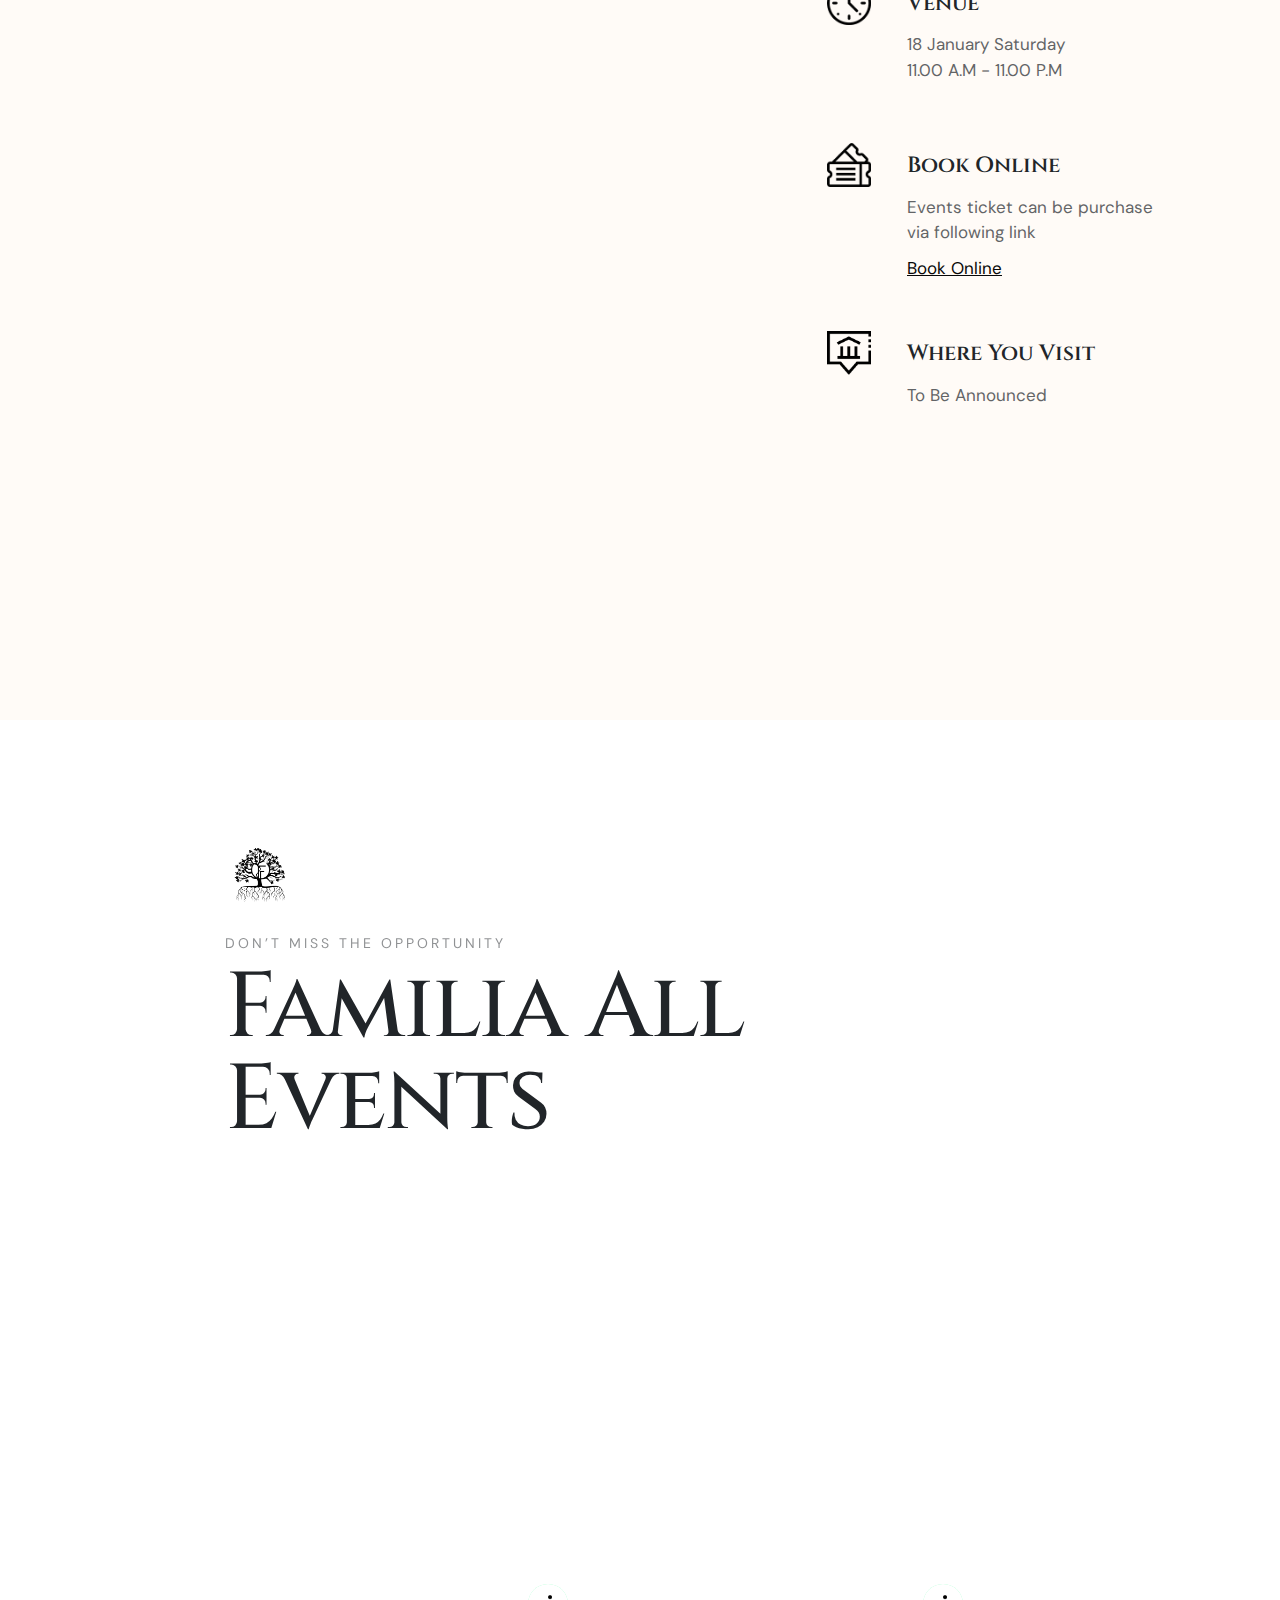
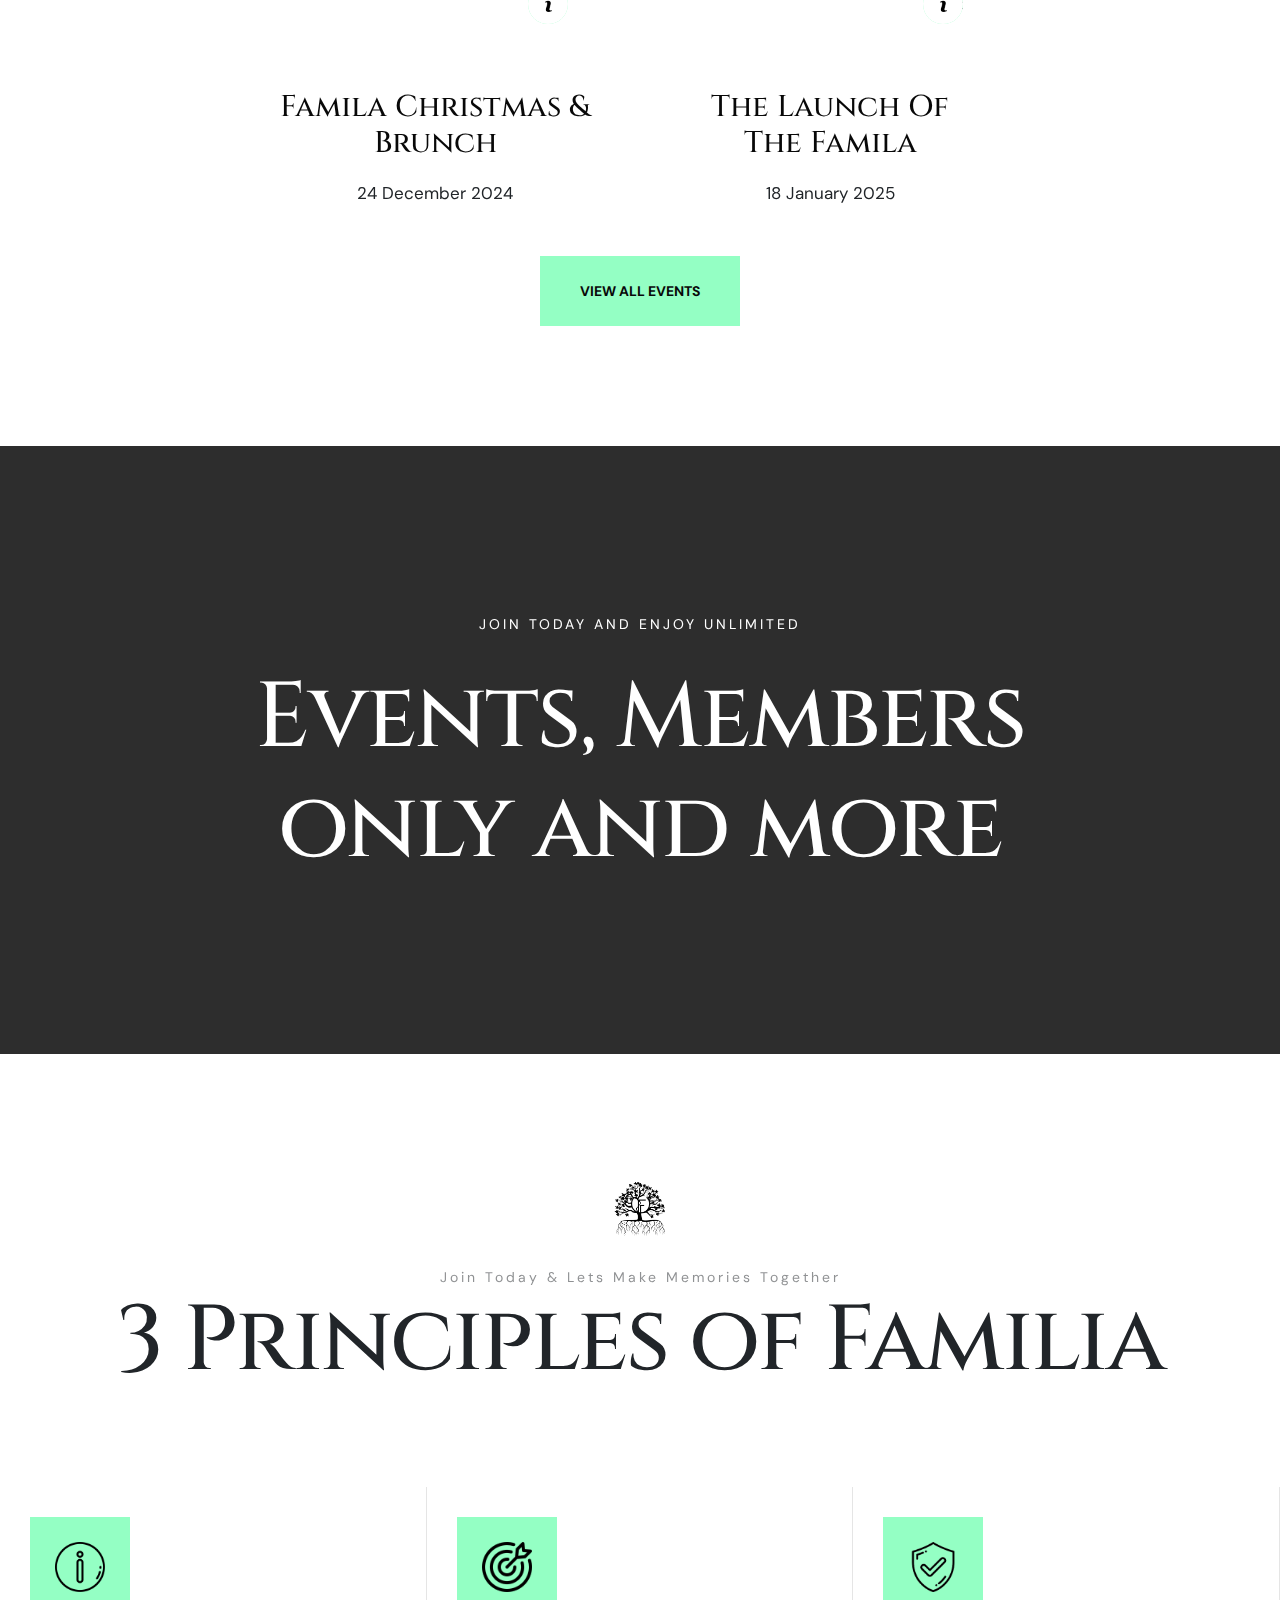
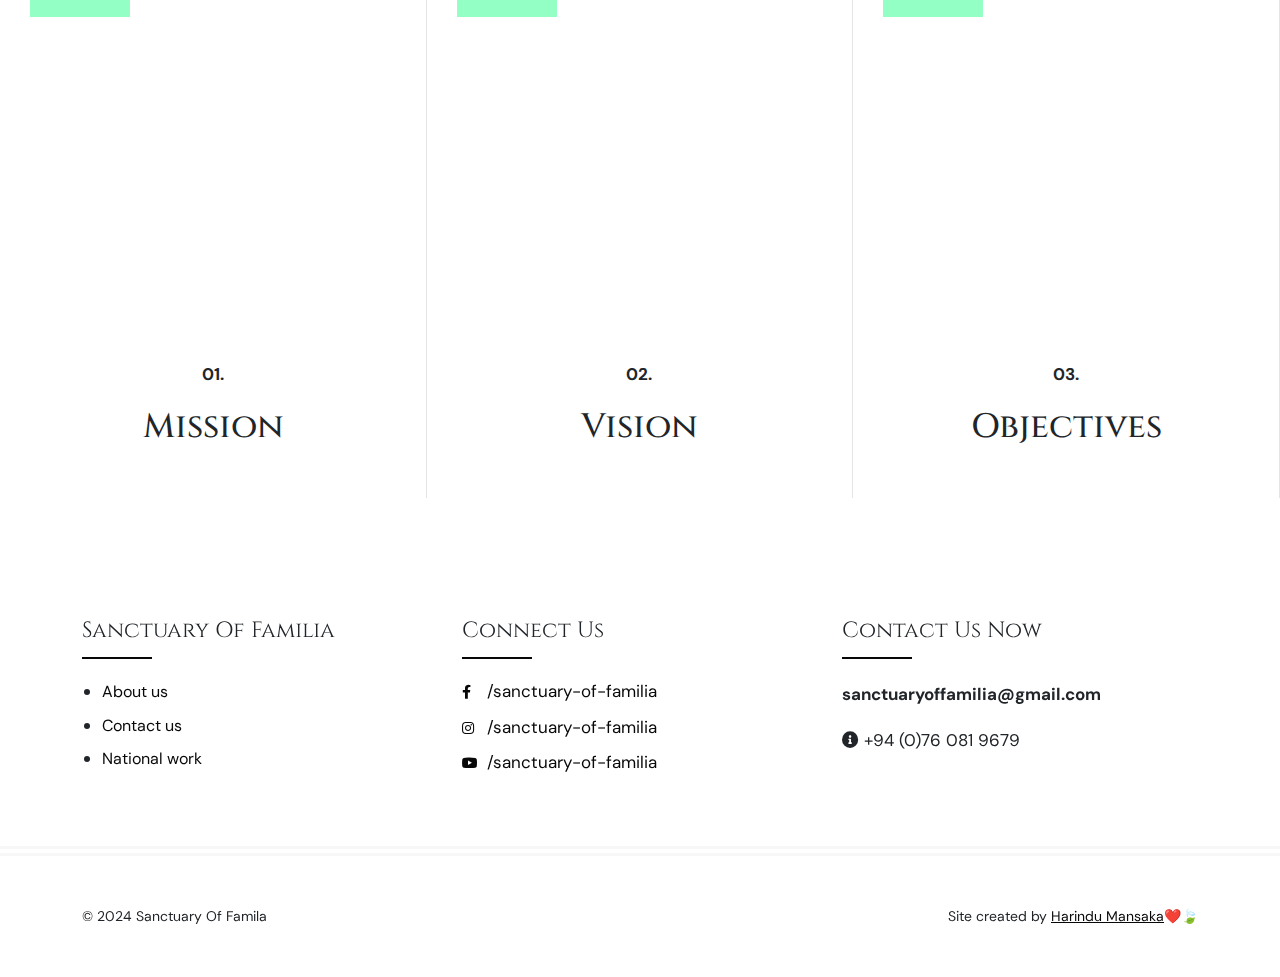
==== commit 1b02cfe4: "fix navbar logo" ====
--- a/index.html
+++ b/index.html
@@ -130,7 +130,7 @@
     
     <!--Removed Unwated Elements to center site-menu - Ovindu-->
     <nav class="navbar">
-      <div class="logo"> <a href="index.html"> <img src="images/logo-2-new-3.png" alt="Image"> </a> </div>
+      <div class="logo"> <a href="/"> <img src="images/familia-black-transparent.png" alt="Image"> </a> </div>
       <!-- end logo -->
       <!-- <div class="custom-menu"> -->
         <!-- <ul>
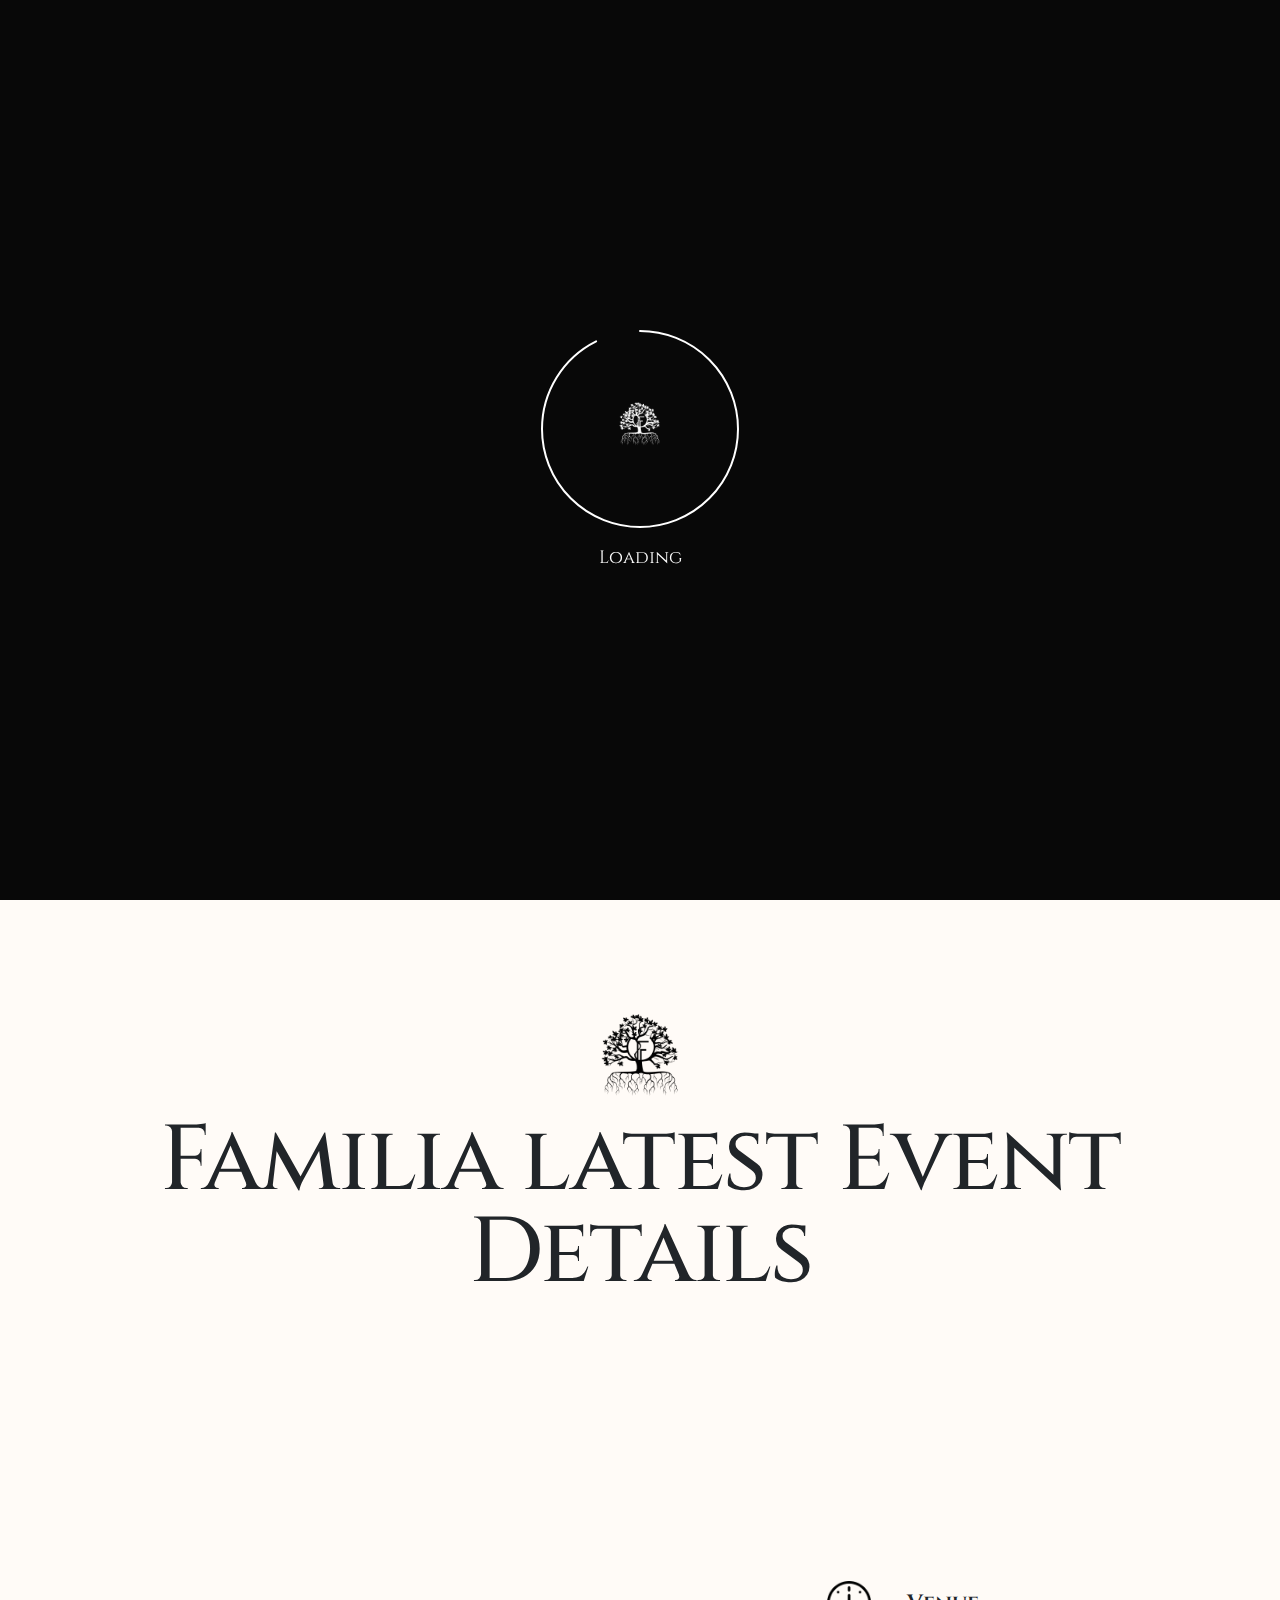
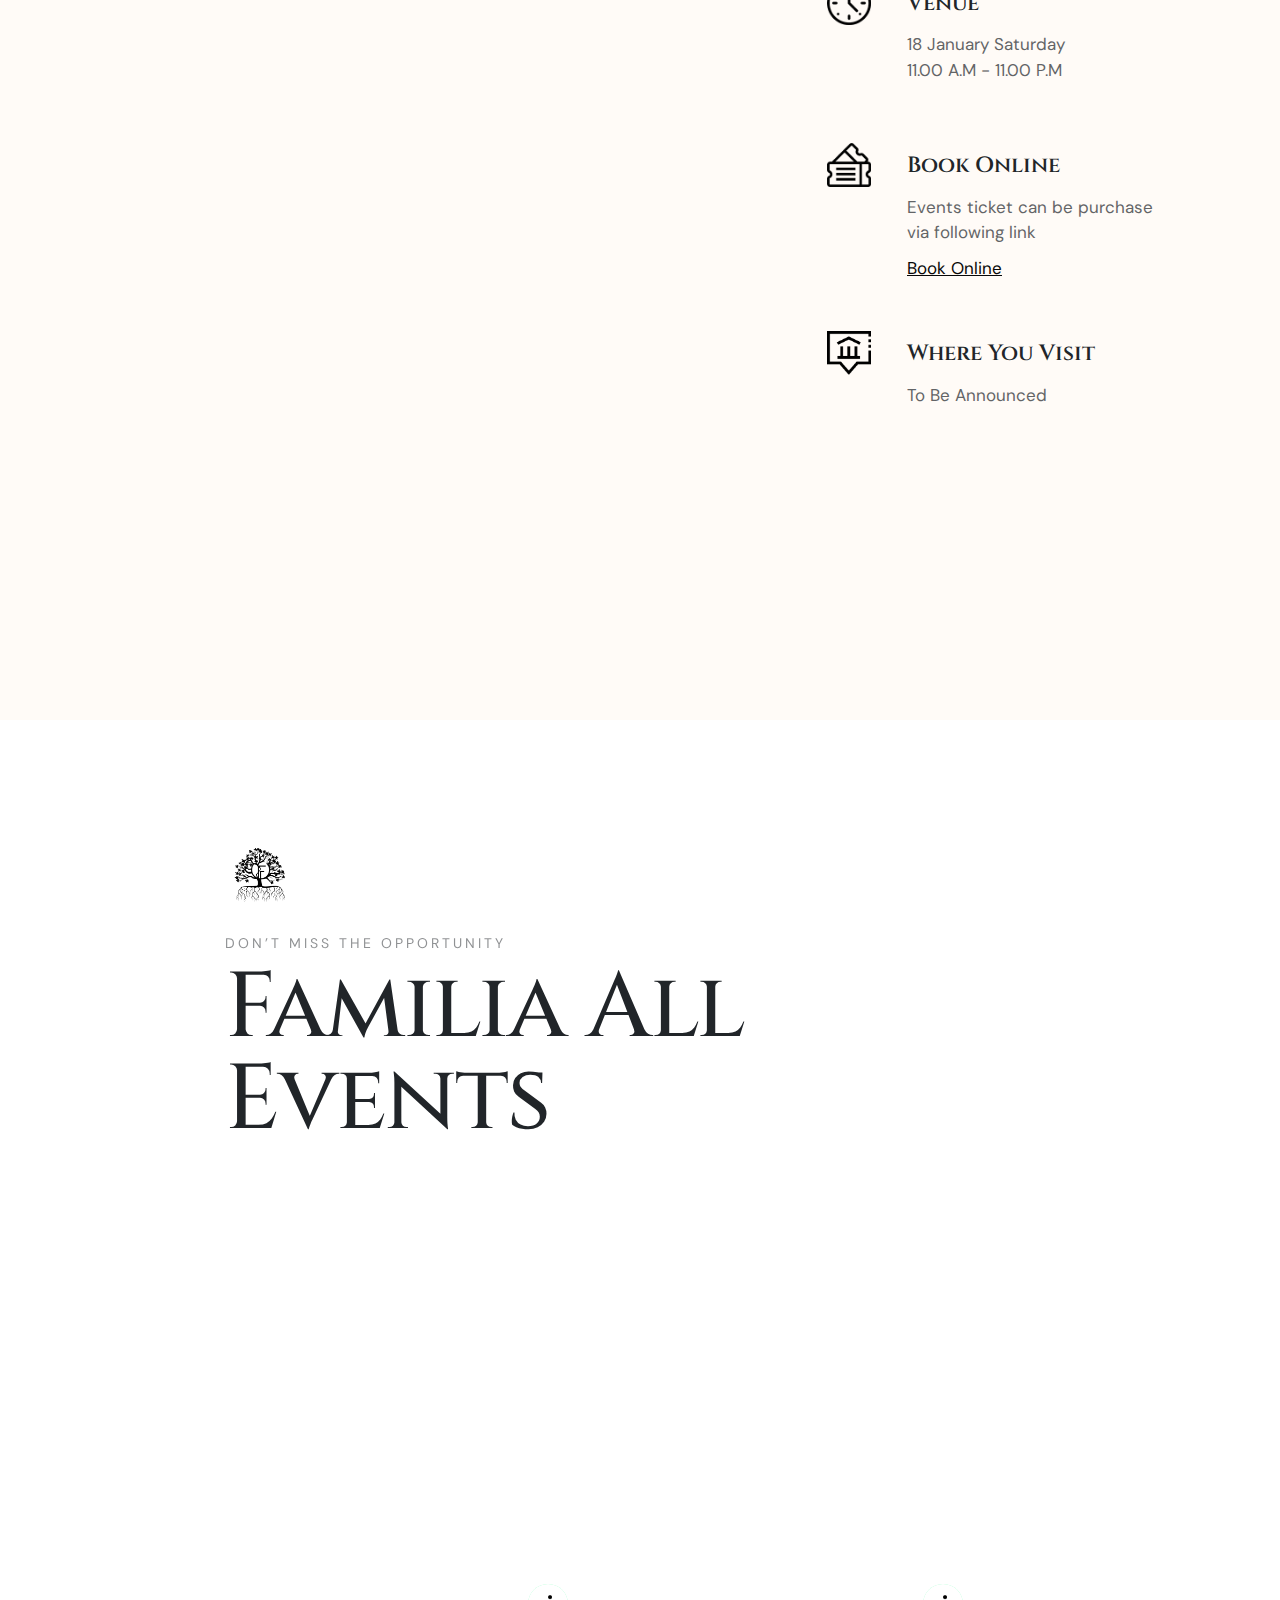
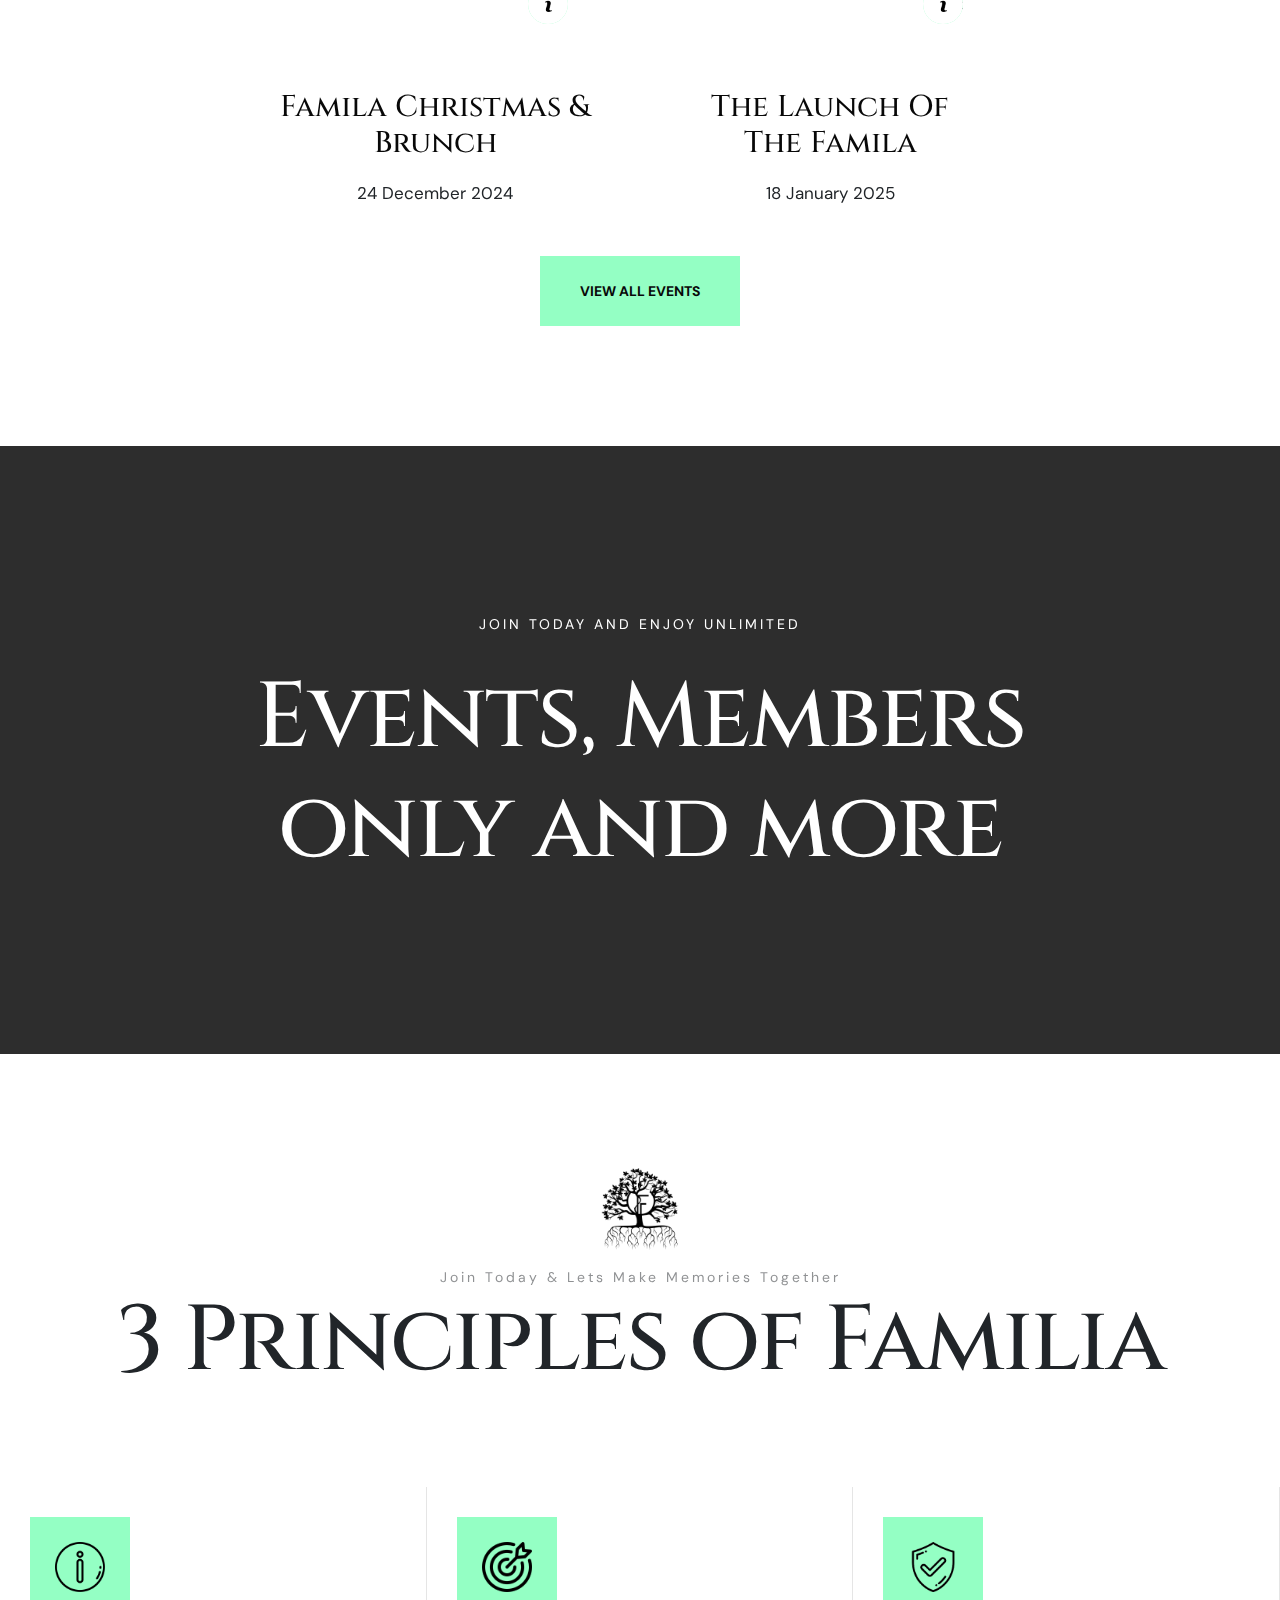
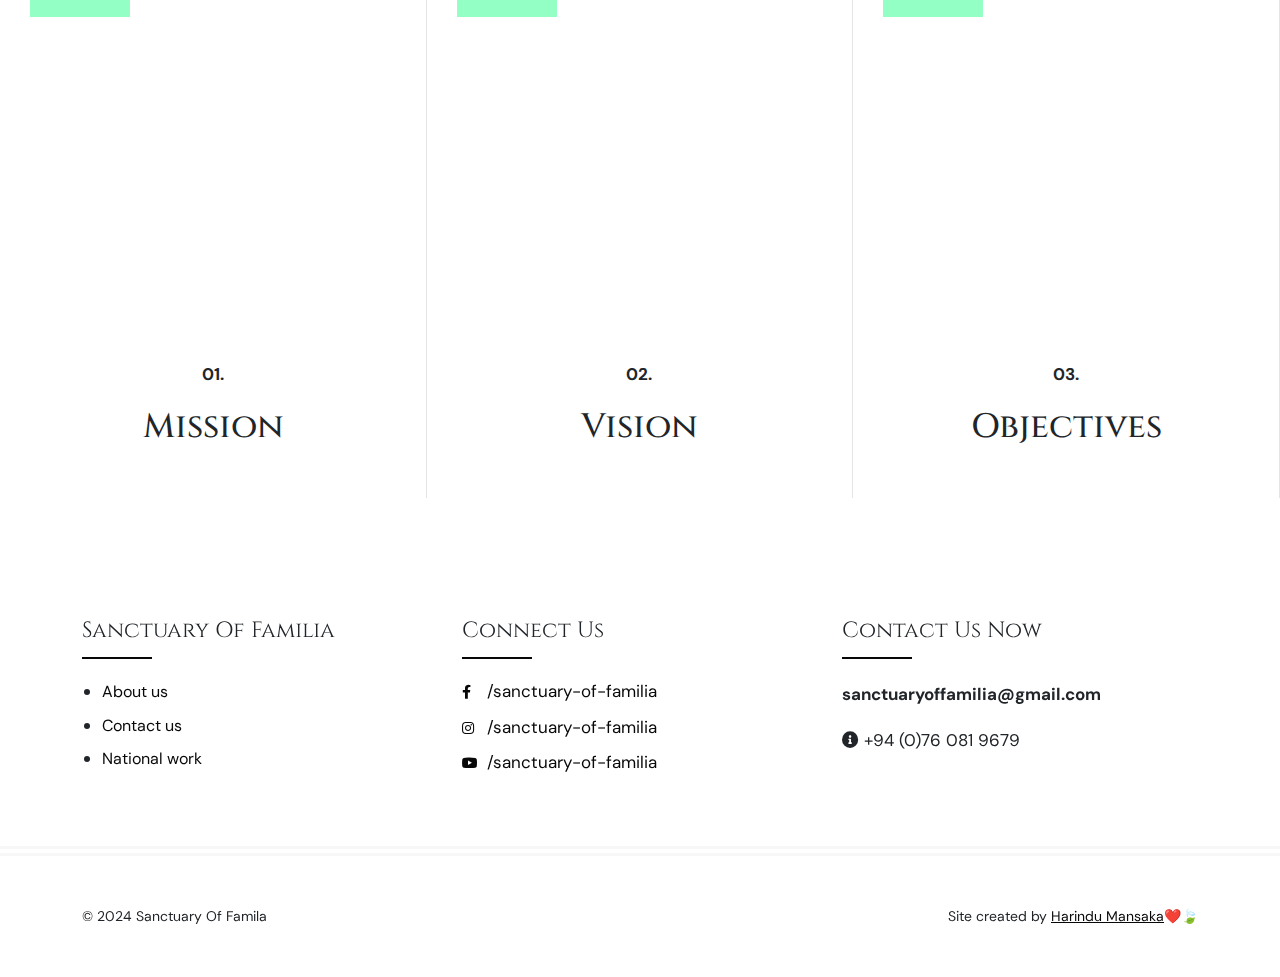
==== commit 2c01676c: "resize logo" ====
--- a/index.html
+++ b/index.html
@@ -510,7 +510,7 @@
         <div class="row justify-content-center">
           <div class="col-12">
             <div class="section-title text-center">
-              <figure><img src="images/familia-black-transparent.png" alt="Image"></figure>
+              <figure><img src="images/familia-black-transparent.png" alt="Image" style="scale: 1.5;"></figure>
               <h6>Join Today & Lets Make Memories Together</h6>
               <h2>3 Principles of Familia</h2>
             </div>
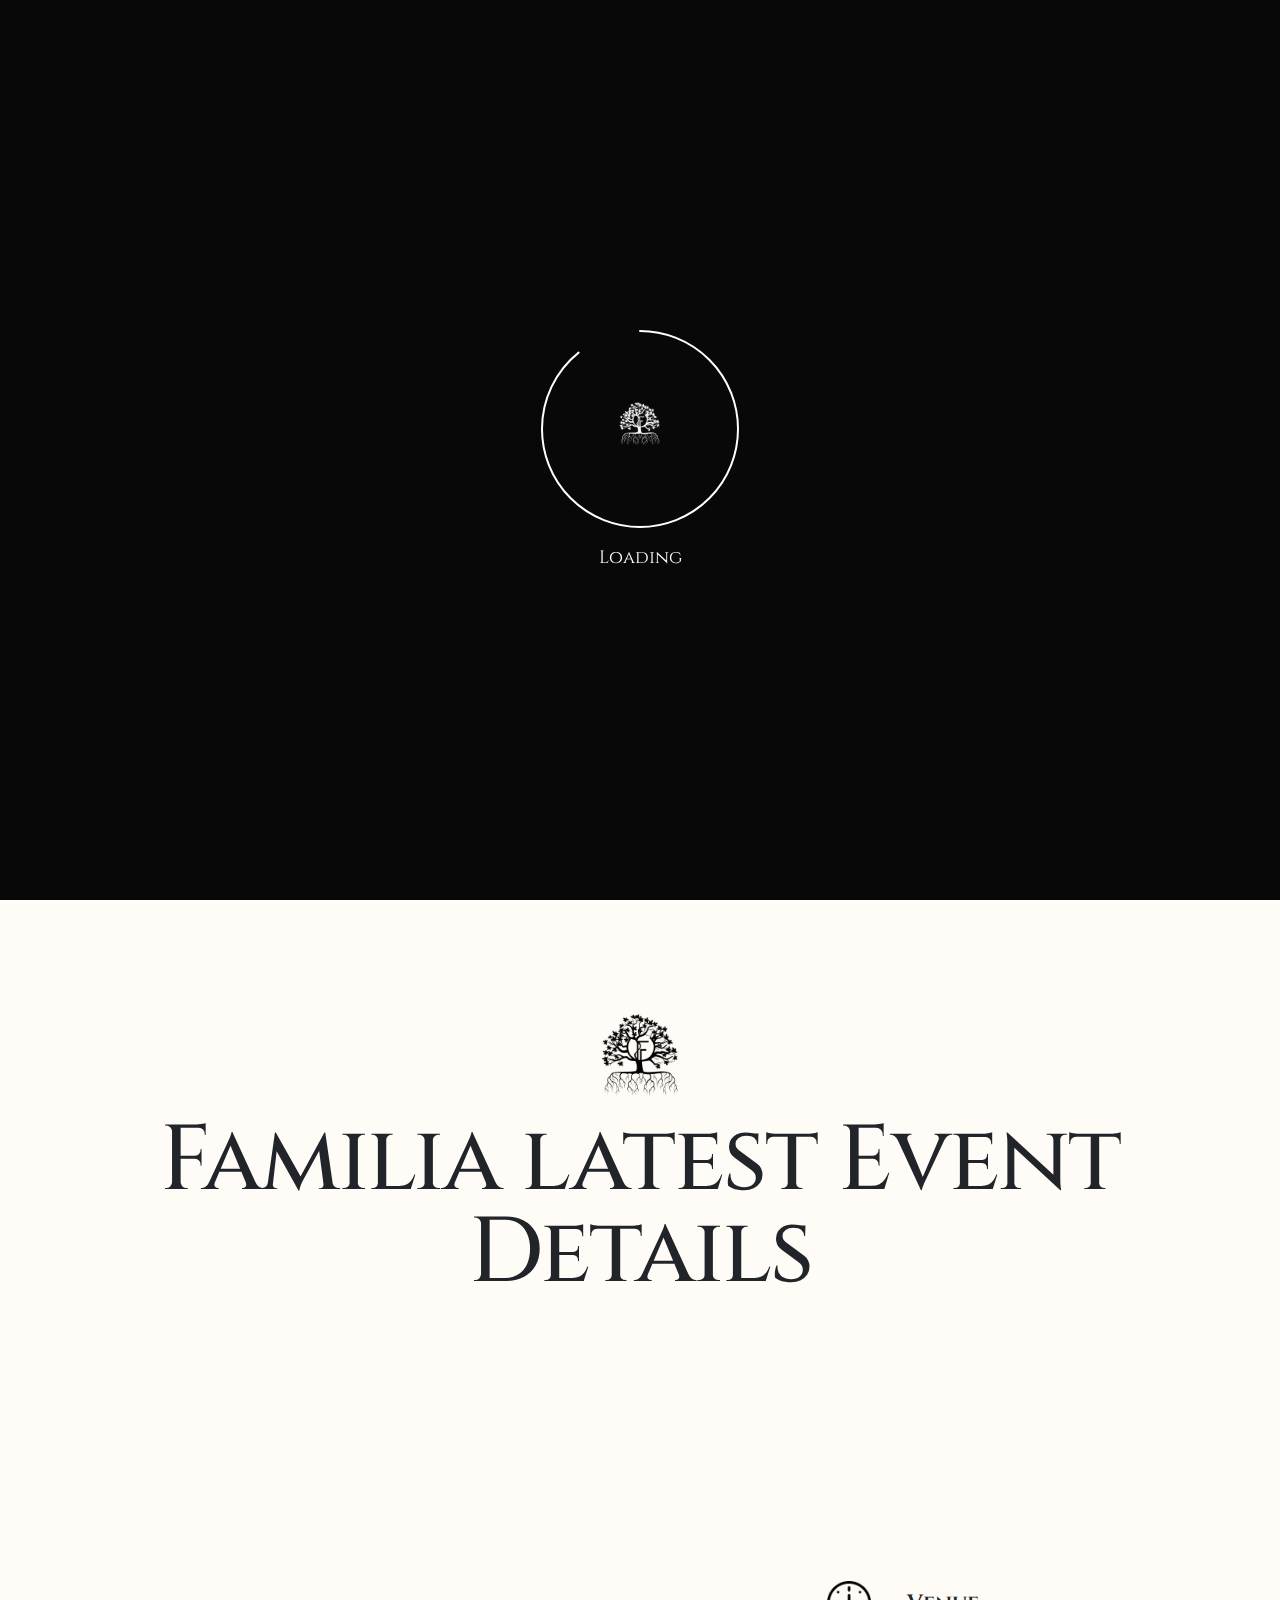
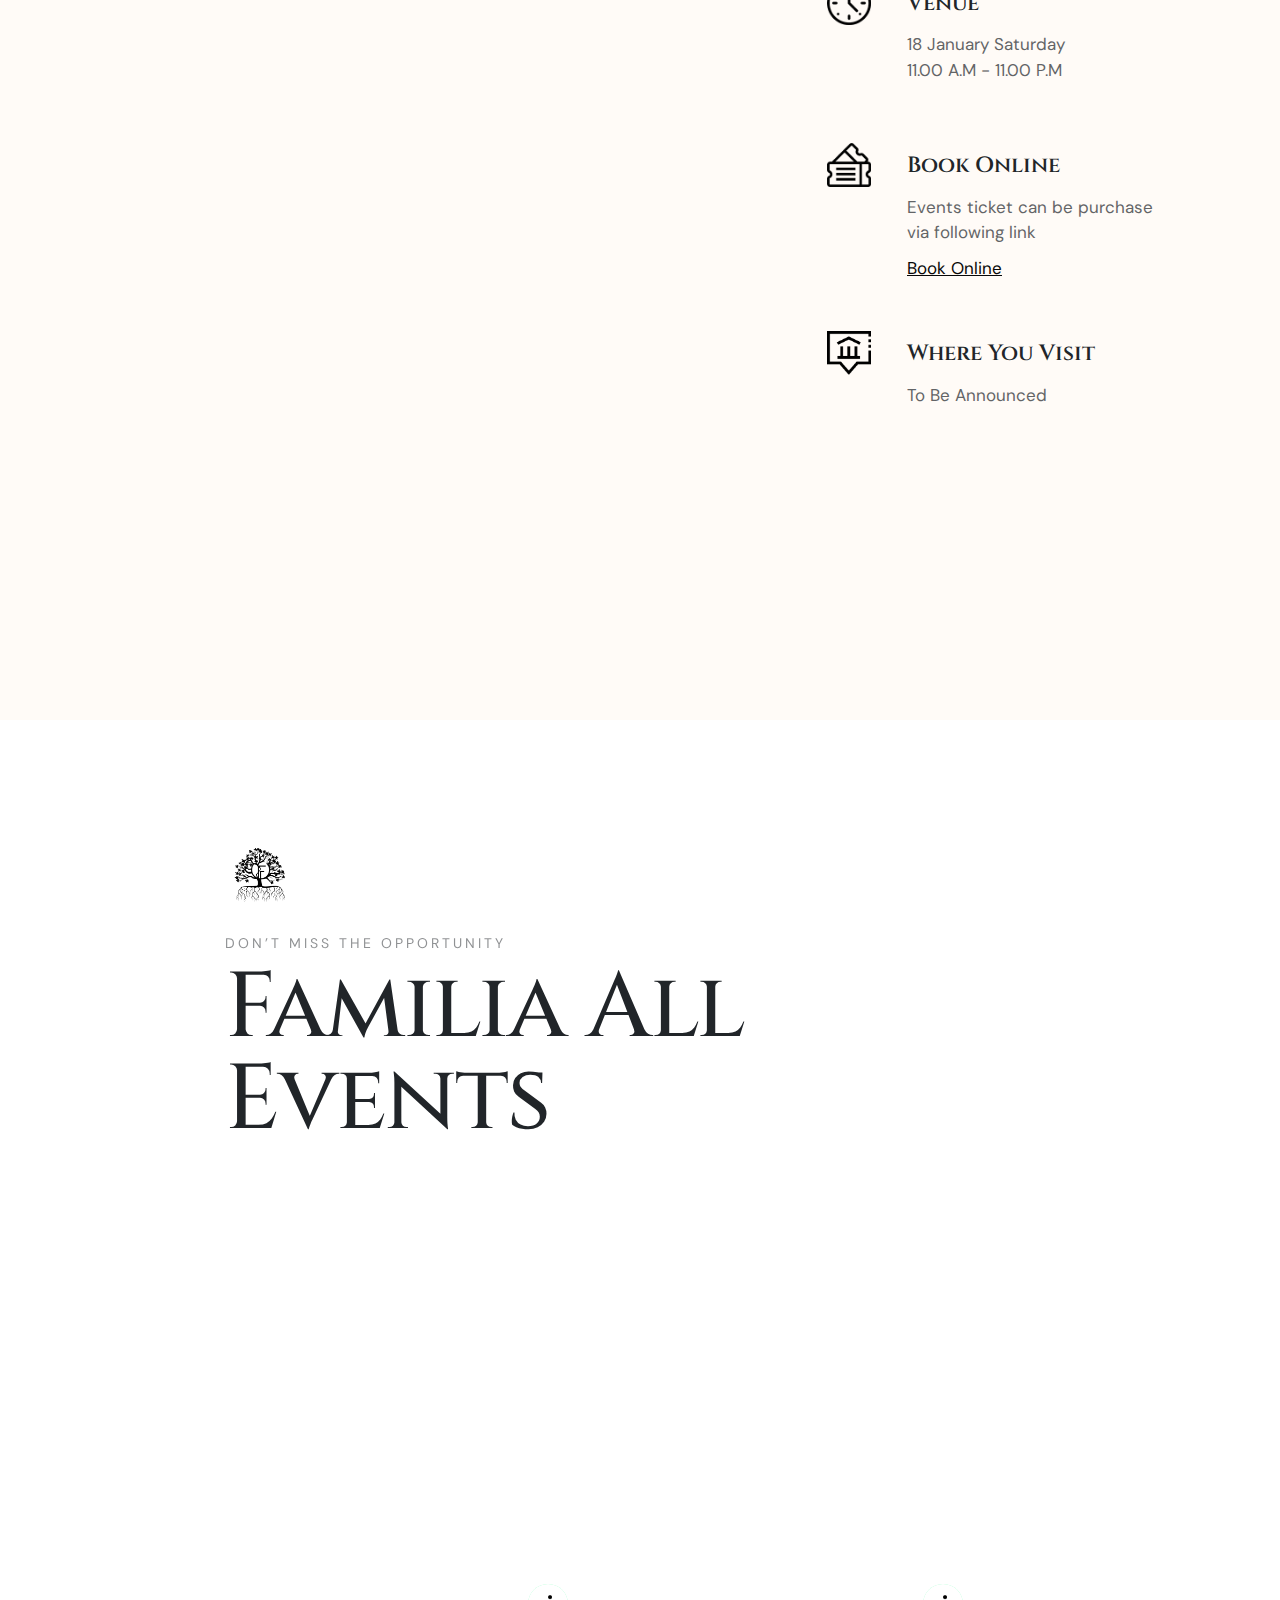
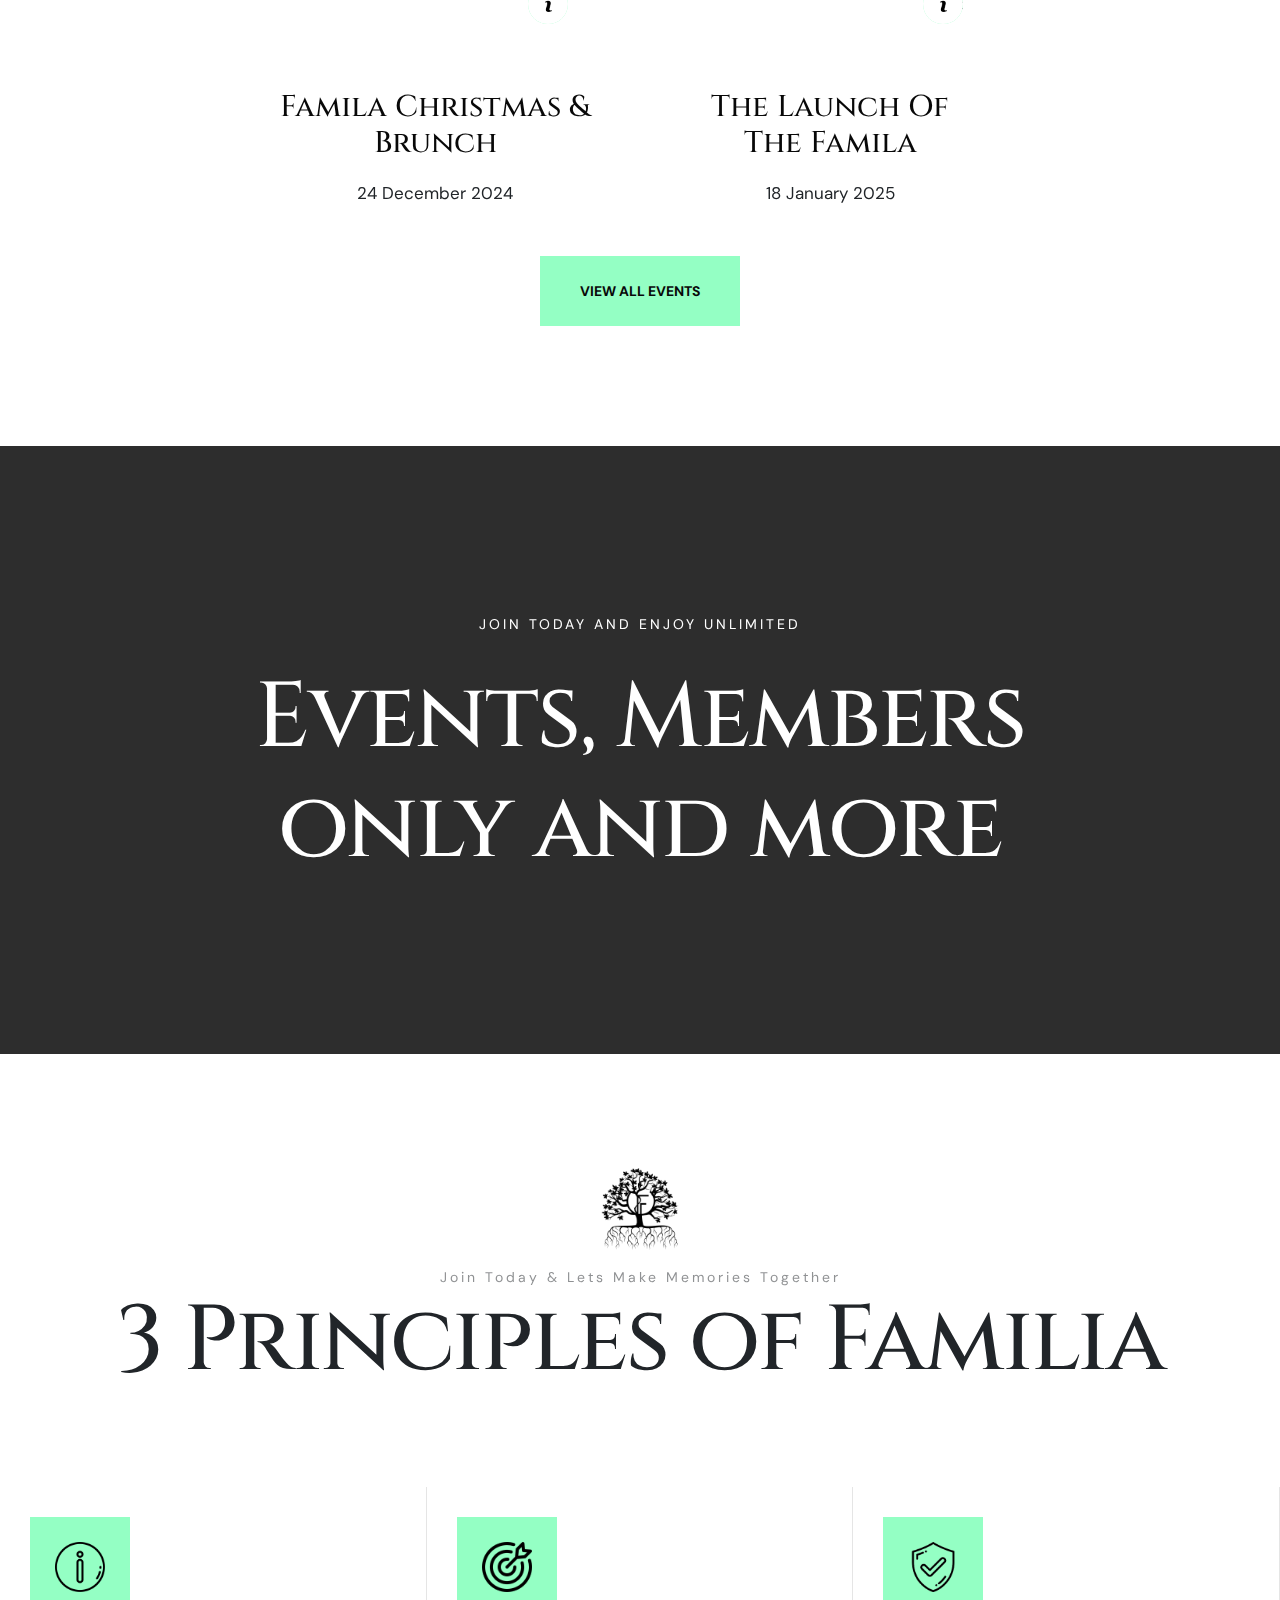
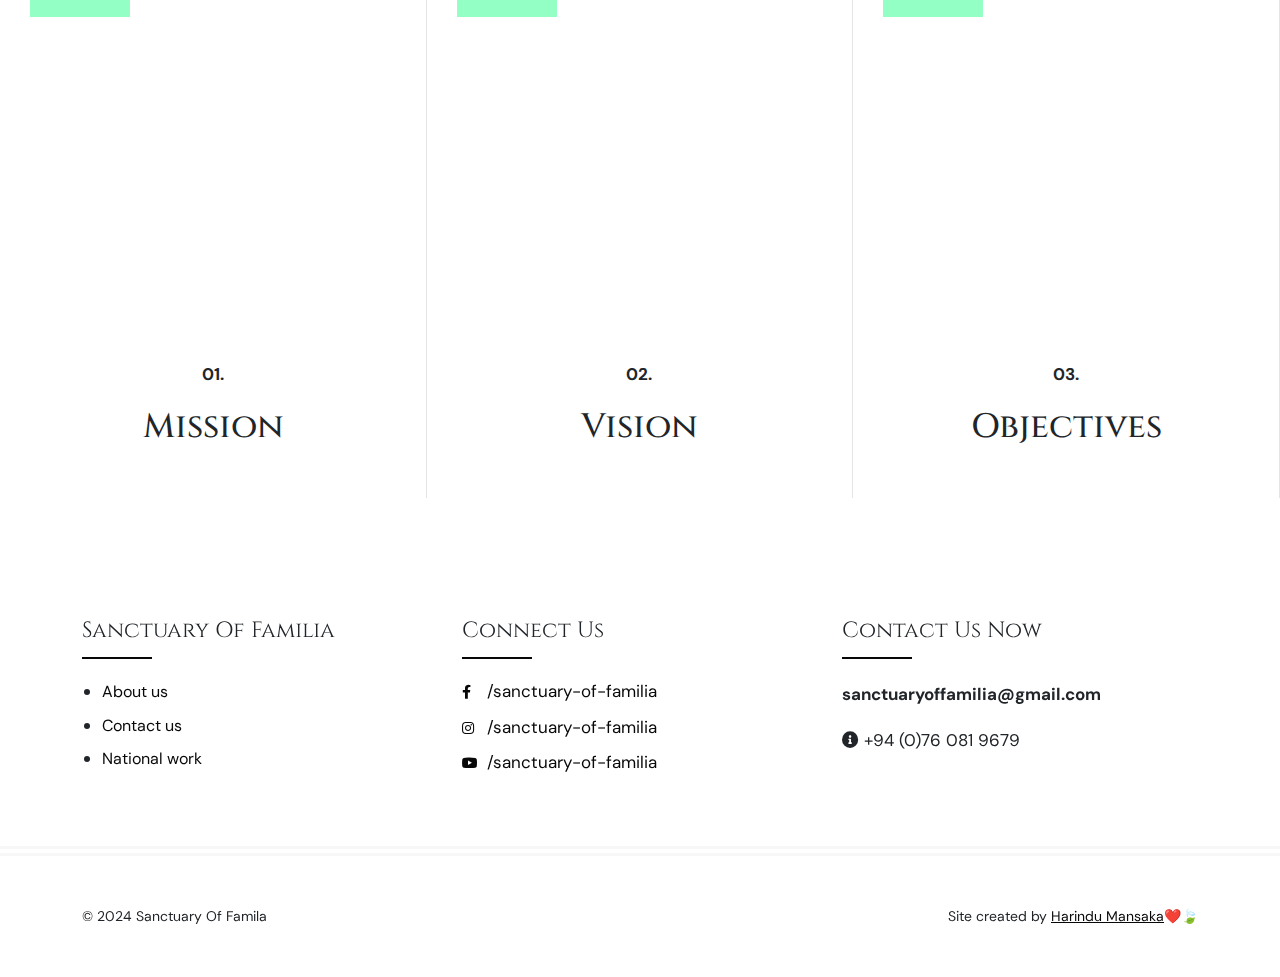
==== commit 544417c1: "change favicons" ====
--- a/index.html
+++ b/index.html
@@ -26,11 +26,11 @@
 <meta name="twitter:image" content="http://www.themezinho.net/wandau/preview.png">
 
 <!-- FAVICON FILES -->
-<link href="ico/apple-touch-icon-144-precomposed.png" rel="apple-touch-icon" sizes="144x144">
-<link href="ico/apple-touch-icon-114-precomposed.png" rel="apple-touch-icon" sizes="114x114">
-<link href="ico/apple-touch-icon-72-precomposed.png" rel="apple-touch-icon" sizes="72x72">
-<link href="ico/apple-touch-icon-57-precomposed.png" rel="apple-touch-icon">
-<link href="ico/favicon.png" rel="shortcut icon">
+<link rel="apple-touch-icon" sizes="180x180" href="ico/apple-touch-icon.png">
+<link rel="icon" type="image/png" sizes="32x32" href="ico/favicon-32x32.png">
+<link rel="icon" type="image/png" sizes="16x16" href="ico/favicon-16x16.png">
+<link rel="manifest" href="ico/site.webmanifest">
+<link rel="shortcut icon" href="ico/favicon.ico">
 
 <!-- CSS FILES -->
 <link rel="stylesheet" href="css/fontawesome.min.css">
